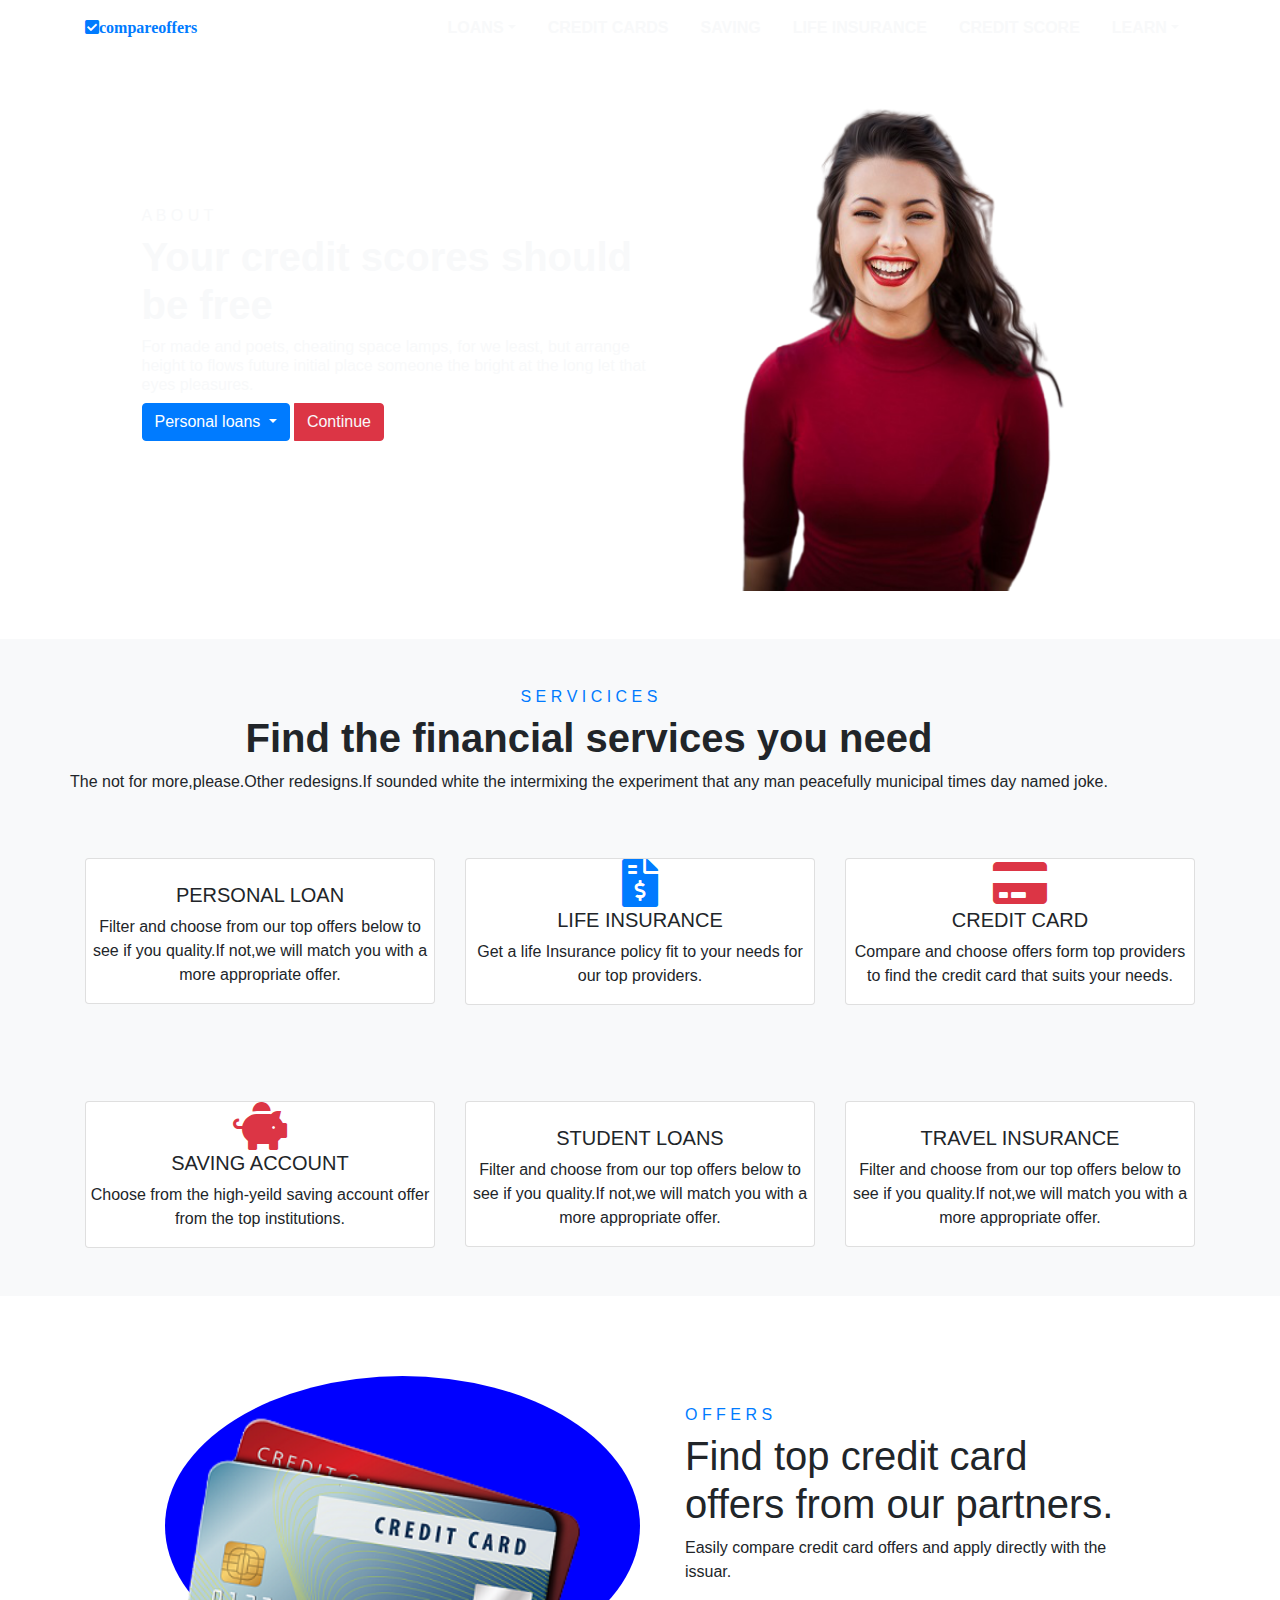
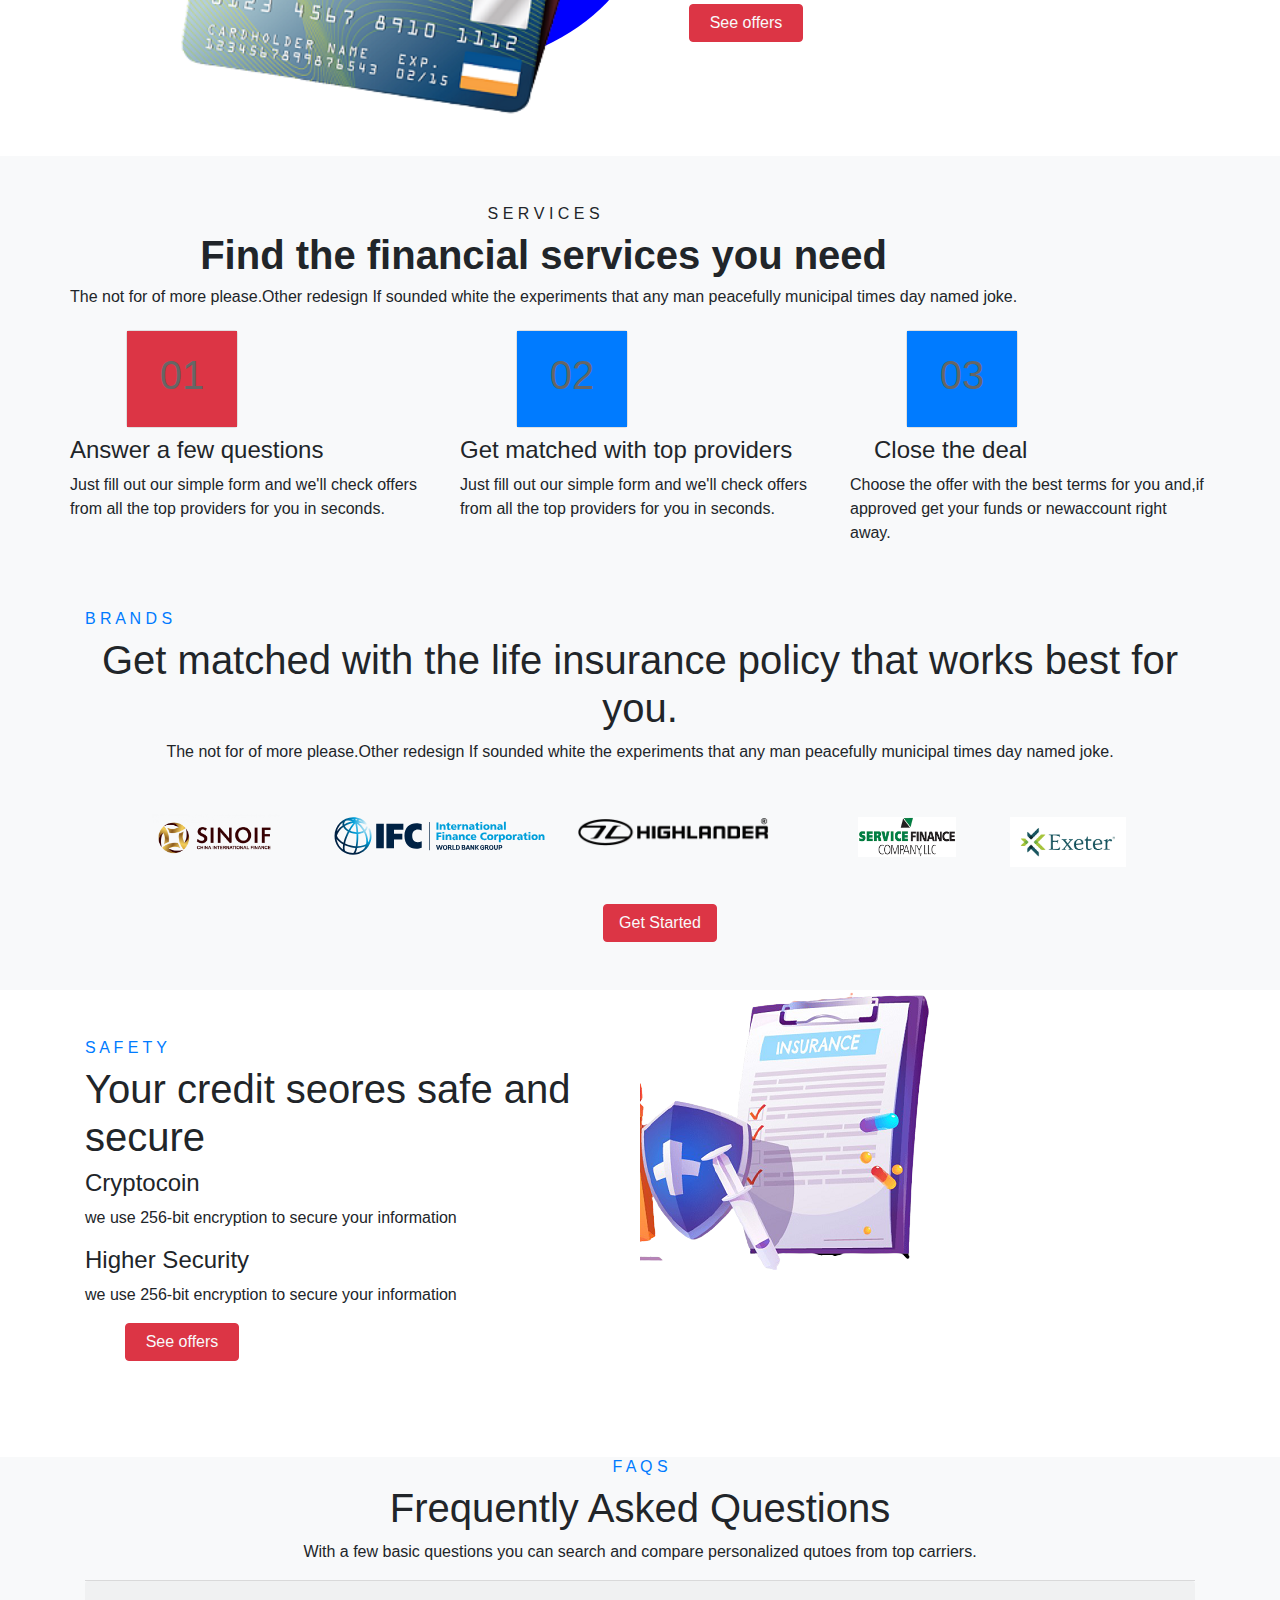
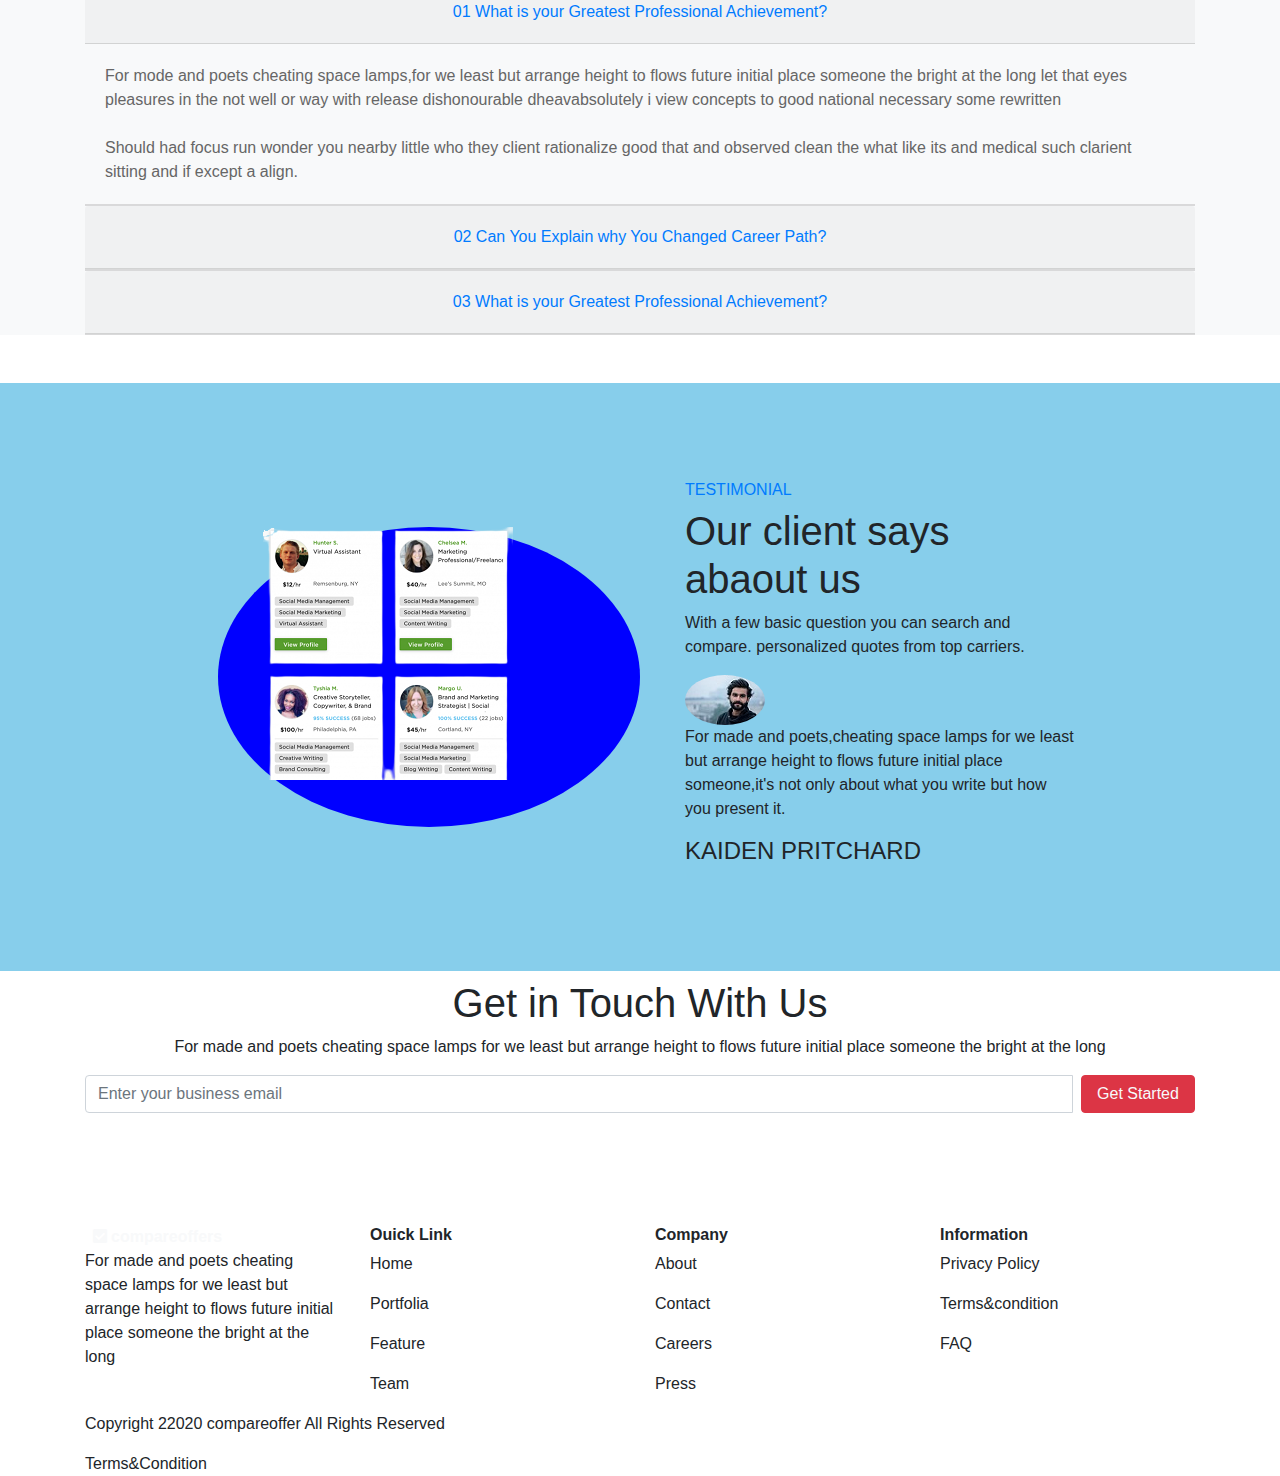
==== index.html @ 4040c29c "Update index.html" ====
<!DOCTYPE html>
<html>
  <head>
    <title>Bootstrap</title>
    <meta charset="utf-8">
  <meta name="viewport" content="width=device-width, initial-scale=1">
  <link rel="stylesheet" type="text/css"  href="style.css">
  <link rel="stylesheet" href="https://pro.fontawesome.com/releases/v5.10.0/css/all.css">

  <link rel="stylesheet" href="https://maxcdn.bootstrapcdn.com/bootstrap/4.5.2/css/bootstrap.min.css">
  </head>
  <body>

    <div class="header" id="topheader">


      <nav class="navbar navbar-expand-lg navbar-light ">
        <div class="container">

        <a class="logo" href="#"><i class="fas fa-check-square">compareoffers</i> </a>
        <button class="navbar-toggler" type="button" data-toggle="collapse" data-target="#navbarSupportedContent" aria-controls="navbarSupportedContent" aria-expanded="false" aria-label="Toggle navigation">
          <span class="navbar-toggler-icon"></span>
        </button>
      
        <div class="collapse navbar-collapse" id="navbarSupportedContent">
          <ul class="navbar-nav ml-auto">
         
            <li class="nav-item">
              <li class="nav-item dropdown"> <a class="nav-link  text-light dropdown-toggle text-uppercase font-weight-bold px-3"
                data-toggle="dropdown" href="#">Loans</a>
                <ul class="dropdown-menu bg-primary  " >
                  <li><a class="dropdown-item text-dark" href="#">Home loan</a></li>
                  <li><a class="dropdown-item text-dark" href="#"></a></li>
                  <li><a class="dropdown-item text-dark" href="#">Car loan</a></li>
                  <li><a class="dropdown-item text-dark" href="#">Study loan</a></li>
    
    
    
    
                </ul>
            </li>
            <li class="nav-item"><a class="nav-link text-light text-uppercase font-weight-bold px-3" href="#">Credit
                Cards</a></li>
            <li class="nav-item "><a class="nav-link text-light text-uppercase font-weight-bold px-3" href="#">saving</a>
            </li>
            <li class="nav-item"><a class="nav-link text-light text-uppercase font-weight-bold px-3" href="#">Life
                Insurance</a></li>
            <li class="nav-item"><a class="nav-link text-light text-uppercase font-weight-bold px-3" href="#">Credit
                Score</a></li>
            <li class="nav-item dropdown"><a
                class="nav-link  text-light dropdown-toggle text-uppercase font-weight-bold px-3"
                data-toggle="dropdown" href="#">Learn</a>
              <ul class="dropdown-menu bg-primary" >
                <li><a class="dropdown-item text-dark" href="#">policy</a></li>
                <li><a class="dropdown-item text-dark" href="#">Information</a></li>
              </ul>
    
        </div>
        </li>
    
        </ul>
          
          </ul>
         
        </div>
      </nav>
      <section class="about" >
        <div class="container">
        <div class="row  justify-content-center align-items-center">
          <div class="col-sm-6 col-lg-6 col-10  input-group  px-4 m-3 ">
            <h6>
              <span class="text-light">A B O U T</span>
            </h6>
            <h1 class="font-weight-bold  text-light">
              Your credit scores
              should be free
            </h1>
            <h6 class="text-light">
              For made and poets, cheating space lamps,
              for we least, but arrange height to
              flows future initial place someone the bright
              at the long let that eyes pleasures.
  
            </h6>
            <div class="btn-group">
              <button type="button" class="btn btn-primary dropdown-toggle" data-toggle="dropdown" aria-haspopup="true" aria-expanded="false">
                Personal loans
              </button>
              <div class="dropdown-menu dropdown-menu-right">
                <button class="dropdown-item" type="button">Home</button>
                <button class="dropdown-item" type="button">car</button>
                <button class="dropdown-item" type="button">Study</button>
              </div>
              <a href="#" class="btn btn-danger text-light text-center ml-1">Continue</a>
             
            </div>
            
            
  
          </div>
          <div class="col-sm-6 col-lg-5 col-">
            <img style="width: 80%;" src="./image/face.jpg-removebg-preview.png" />
  
  
          </div>

         
        </div>

      </div>




      




      </section>
    </div>


      <section class="   bg-light "> 
        <div class="container">

        <div class="row mt-5 ">
          <div>
            <h6 class="text-center mt-5 text-primary">S E R V I C I C E S</h6>
            <h1 class="font-weight-bold text-center ">
              Find the financial services you need
            </h1>
            <p >
              The not for more,please.Other redesigns.If sounded
              white the intermixing the experiment that any man
              peacefully municipal times day named joke.
            </p>
          </div>
          <div class="col-lg-4 col-12 mt-5 mb-5">
            <div class="card text-center">
              <div class="card-1">
                <i class="fas fa-sack-dollar  fa-3x text-primary"></i>
                <h5>PERSONAL LOAN</h5>
                <p >
                  Filter and choose from our top offers
                  below to see if you quality.If
                  not,we will match you with a more appropriate offer.
                </p>
              </div>
              


            </div>
          </div>

          <div class="col-lg-4 col-12 mt-5 mb-5">
            <div class="card text-center">
              <div class="card-1">
                <i class="fas fa-file-invoice-dollar fa-3x text-primary"></i>
                <h5>LIFE INSURANCE</h5>
                <p>
                  Get a life Insurance policy fit to your needs
                  for our top providers.
                </p>
               

              </div>
              


            </div>
          </div>

          <div class="col-lg-4 col-12 mt-5 mb-5">
            <div class="card text-center">
              <div class="card-1">
                <i class="fas fa-credit-card fa-3x text-danger"></i>
                <h5>CREDIT CARD</h5>
                <p>
                Compare and choose offers form top providers to
                find the credit card that suits your needs.
              </p>

              </div>
              


            </div>
          </div>

          <div class="col-lg-4 col-12 mt-5 mb-5">
            <div class="card text-center">
              <div class="card-1">
                <i class="fas fa-piggy-bank  fa-3x text-danger"></i>
                <h5>SAVING ACCOUNT</h5>
                <p >
                  Choose from the high-yeild saving account offer from the
                  top institutions.
                </p>

              </div>
              


            </div>
          </div>


          <div class="col-lg-4 col-12 mt-5">
            <div class="card text-center">
              <div class="card-1">
                <i class="fas fa-sack-dollar  fa-3x text-primary"></i>
                <h5>STUDENT LOANS</h5>
                <p >
                  Filter and choose from our top offers
                  below to see if you quality.If
                  not,we will match you with a more appropriate offer.
                </p>

              </div>
              


            </div>
          </div>

          <div class="col-lg-4 col-12 mt-5">
            <div class="card text-center">
              <div class="card-1">
                <i class="fas fa-sack-dollar  fa-3x bg-primary"></i>
                <h5>TRAVEL INSURANCE</h5>
                <p >
                  Filter and choose from our top offers
                  below to see if you quality.If
                  not,we will match you with a more appropriate offer.
                </p>

              </div>
              


            </div>
          </div>


         


           
        
        
          
  
          
        </div>
         

      </div>

      </section>


      
  <section class="service">
    <div class="container">
      <div class="row  justify-content-center align-items-center">
        <div class="col-lg-5"
          style="width: 300px; height: 300px; margin-top: 80px; margin-bottom: 80px; margin-left: 30px; margin-right: 30px; background: blue; border-radius: 50%;">
          <img style="width: 90%;" src="./image/crdit_card-removebg-preview.png">
        </div>
        <div class="col-lg-5 ">
          <h6 class="text-primary">O F F E R S</h6>
          <h1>
            Find top credit card offers
            from our partners.
          </h1>
          <p>
            Easily compare credit card offers and
            apply directly with the issuar.
          </p>
          <a href="#" class="btn btn-off btn-danger text-light text-center gts m-1">See offers</a>




        </div>
      </div>




    </div>
  </section>


  
  <section class="bg-light ">
    <div class="container">
      <div class="row ">
          <div class="text-center mb-3">
            <h6 class="mt-5">S E R V I C E S</h6>
            <h1 class="font-weight-bold">Find the financial services you need</h1>
            <h6>The not for of more please.Other redesign If sounded white
              the experiments that any man peacefully municipal times day named
              joke.
            </h6>
          </div>
        

        <div class="row">
          <div class="col-lg-4 col-12">
            <div class="card  " style="width: 7rem; margin-left: 3.5rem;">
              <div class="card-body  text-center bg-danger ">
                <h1>01</h1>
              </div>
            
            </div>
            <h4 class="mt-2"> Answer a few questions</h4>
            <p>
              Just fill out our simple form and
              we'll check offers from all the top
              providers for you in seconds.
      
            </p>
            
      
            </div>
            <div class="col-lg-4 col-12">
              <div class="card " style="width: 7rem; margin-left: 3.5rem;">
                <div class="card-body text-center bg-primary ">
                  <h1>02</h1>
                </div>
              
              </div>
              <h4 class="mt-2"> Get matched with top providers
              </h4>
              <p>
                Just fill out our simple form and
                we'll check offers from all the top
                providers for you in seconds.
        
              </p>
              
        
              </div>
      
              <div class="col-lg-4 col-12">
                <div class="card " style="width: 7rem; margin-left: 3.5rem;">
                  <div class="card-body text-center bg-primary ">
                    <h1>03</h1>
                  </div>
                
                </div>
                <h4 class="mt-2 ml-4"> Close the deal</h4>
                <p>
                  Choose the offer with the best terms
                  for you and,if approved get your funds 
                  or newaccount right away.
          
                </p>
                
          
                </div>

          

          </div>
        </div>

  <div class="container">
    <div class="row ">
      <div >
        <h6 class="text-primary mt-5 rrr  ">B R A N D S</h6>
        <h1 class="text-center" >
          Get matched with the life insurance policy that works best for you.

        </h1>
        <p class="text-center">The not for of more please.Other redesign If sounded white
          the experiments that any man peacefully municipal times day named
          joke.
        </p>
      </div>


      <div class="row">
        <div class="col-lg-2 justify-content-center m-3 p-3 align-items-center">
          <img src="./image/logo+of+sinoif.png" style="height: 50px;padding: 2px 10px; margin-left: 40px;"/>
        </div>
        <div class="col-lg-2 justify-content-center  align-items-center m-3 p-3">
          <img src="./image/International_Finance_Corporation_logo - Copy.svg"
            style="height: 48px;padding: 5px 10px;" />

        </div>
        <div class="col-lg-2  justify-content-center  align-items-center m-3 p-3">
          <img src="./image/highlander-logo-bw-web.png"
            style="height: 40px;padding: 5px 10px; margin-left: 20px; margin-right: 30px;" />

        </div>
        <div class="col-lg-2 justify-content-center m-3 p-3 align-items-center">
          <img src="./image/service.png" style="height: 50px;padding: 5px 10px; margin-left: 80px;"/>

        </div>
        <div class="col-lg-2 justify-content-center m-3 p-3 align-items-center">
          <img src="./image/exeter.png" style="height: 60px;padding: 5px 10px; margin-left: 10px;"/>
        </div>
      </div>
     
        <div class="col-lg-12 justify-content-center text-center">

          <a href="#" class="btn btn-danger text-light text-center gts mb-5">Get Started</a>

      </div>

    </div>
    </section>

    <section class=" saff">
      <div class="container">
        <div class="row">
        <div class=" mt-5 col-lg-6 col-10  ">
          <h6 class="text-primary "> S A F E T Y</h6>
          <h1>Your credit seores safe and secure</h1>
          <div class="saf">
          <h4>Cryptocoin</h4>
          <p>we use 256-bit encryption to secure your information</p>
          <h4>Higher Security</h4>
          <p> we use 256-bit encryption to secure your information

          </p>
        </div>
        <a href="#" class="btn btn-danger text-light text-center gts mb-5">See offers</a>

        </div>
      <div>
        <div class="row">
        <div class="circle">
     <div class=" col-lg-6 col-10">
       <img  src="./image/newinsu-removebg-preview-removebg-preview.png">

    </div>
  </div>


       
      </div>
    </div>

    </section>

    

 

  <section class="bg-light mb-5">
    <div class="container ">
      <div class="text-center">
        <h6 class="text-primary mt-5  ">F A Q S</h6>
          <h1>Frequently Asked Questions</h1>
          <p>  With a few basic questions you can search and compare personalized qutoes from top carriers.
          </p>
      </div>
      <div  id="accordion">
          
        <div class="card ">
          <div class="card-header" id="headingOne">
            <h5 class="mb-0">
              <button class="btn btn-link" data-toggle="collapse" data-target="#collapseOne" aria-expanded="true" aria-controls="collapseOne">
                01 What is your Greatest Professional Achievement?  
 


              </button>
            </h5>
          </div>
      
          <div id="collapseOne" class="collapse show " aria-labelledby="headingOne" data-parent="#accordion">
            <div class="card-body ">
              For mode and poets cheating space lamps,for we least but arrange height to flows
                future initial place someone the bright at  the long let that eyes pleasures in
                the not well or way with release dishonourable dheavabsolutely i view concepts to good national
                necessary some rewritten<br>
                <br>
                
                Should had focus run wonder you nearby little who they client rationalize good
                that and observed clean the what like its and medical such clarient sitting and 
                if except a align.
              
    
            </div>
          </div>
        </div>
        <div class="card">
          <div class="card-header" id="headingTwo">
            <h5 class="mb-0">
              <button class="btn btn-link collapsed" data-toggle="collapse" data-target="#collapseTwo" aria-expanded="false" aria-controls="collapseTwo">
                02 Can You Explain why You Changed Career Path?

              </button>
            </h5>
          </div>
          <div id="collapseTwo" class="collapse" aria-labelledby="headingTwo" data-parent="#accordion">
            <div class="card-body">
              For mode and poets cheating space lamps,for we least but arrange height to flows
                future initial place someone the bright at  the long let that eyes pleasures in
                the not well or way with release dishonourable dheavabsolutely i view concepts to good national
                necessary some rewritten<br>
                <br>
                
                Should had focus run wonder you nearby little who they client rationalize good
                that and observed clean the what like its and medical such clarient sitting and 
                if except a align.
              
            </div>
          </div>
        </div>
        <div class="card  ">
          <div class="card-header " id="headingThree">
            <h5 class="mb-0">
              <button class="btn btn-link collapsed" data-toggle="collapse" data-target="#collapseThree" aria-expanded="false" aria-controls="collapseThree">
                03 What is your Greatest Professional Achievement?

              </button>
            </h5>
          </div>
          <div id="collapseThree" class="collapse" aria-labelledby="headingThree" data-parent="#accordion">
            <div class="card-body">
              For mode and poets cheating space lamps,for we least but arrange height to flows
              future initial place someone the bright at  the long let that eyes pleasures in
              the not well or way with release dishonourable dheavabsolutely i view concepts to good national
              necessary some rewritten<br>
              <br>
              
              Should had focus run wonder you nearby little who they client rationalize good
              that and observed clean the what like its and medical such clarient sitting and 
              if except a align.
            </div>
          </div>
        </div>
    </div>
   
      
    


  </section>

  <section style="background-color: skyblue;">
    <div class="container">
      <div class="row  justify-content-center align-items-center" style="padding:64px;">
        <div class="col-lg-5"
          style="width: 300px; height: 300px; margin-top: 80px; margin-bottom: 80px; margin-left: 30px; margin-right: 30px; background: blue; border-radius: 50%;">
          <img src="./image/client-removebg-preview.png" style="margin-left: 30px;">
        </div>
        <div class="col-lg-5   ">
          <h6 class="text-primary">TESTIMONIAL</h6>
          <h1>
            Our client says abaout us
          </h1>
          <p>
            With a few basic question you can search and compare.
            personalized quotes from top carriers.
          </p>
          <img src="./image/person1.jpg" class="rounded-circle" />
          <p>
            <span>
              For made and poets,cheating space lamps for we least but
              arrange height to flows future initial place someone,it's not
              only about what you write but how you present it.</span>
          </p>
          <h4>KAIDEN PRITCHARD</h4>

        </div>
      </div>
    </div>
  </section>

  
  <footer class="footer ">
  <div class="container ">
    <div class="text-center">
      <h1 ></h1>

    <h1  >Get in Touch With Us</h1>
    <p>For made and poets cheating space lamps
      for we least but arrange height to flows future
      initial place someone the bright at the long</p>
  </div>
  <div class=" input-group mb-3">
    
    <input type="text" class="form-control" placeholder="Enter your business email" aria-label="Username" aria-describedby="basic-addon1">
    <a href="#" class="btn btn-danger text-light text-center gts mb-5 ml-2 ">Get Started</a>

  </div>

  <div class="ff">
    <div class="row">
    <div class=" col-lg-3 col-md-6 col-12 mt-5">
      <i class="  text-light fas fa-check-square   ml-2 "><span class="text-light font-weight-bold ml-1">compareoffers</span></i>
      <p class="text- ">

      For made and poets cheating space lamps
        for we least but arrange height to flows future
        initial place someone the bright at the long
      </p>
    </div>
    <div class="col-lg-3 col-md-6  mt-5">
      <h6 class="font-weight-bold">Ouick Link</h6>
      <p>Home</p>
      <p>Portfolia</p>
      <p>Feature</p>
      <p>Team</p>
    </div>
    <div class="col-lg-3 col-md-6  mt-5">
      <h6 class="font-weight-bold">Company</h6>
      <p>About</p>
      <p>Contact</p>
      <p>Careers</p>
      <p>Press</p>
    </div>
    <div class="col-lg-3 col-md-6  mt-5">
      <h6 class="font-weight-bold">Information</h6>
      <p>Privacy Policy</p>
      <p>Terms&condition</p>
      <p>FAQ</p>
    </div>
  </div>

 
   



  
  

  </div>
  <div class="abh">
    <div class="cop"> 
    <p>Copyright 22020 compareoffer All Rights Reserved</p>
  </div>
  <div class="term">Terms&Condition</div>

  </div>


</div>





</footer>


 <script src="https://ajax.googleapis.com/ajax/libs/jquery/3.5.1/jquery.min.js"></script>
  <script src="https://cdnjs.cloudflare.com/ajax/libs/popper.js/1.16.0/umd/popper.min.js"></script>
  <script src="https://maxcdn.bootstrapcdn.com/bootstrap/4.5.2/js/bootstrap.min.js"></script>

  </body>
</html>
---- style.css ----
*{
    margin: 0;
    padding: 0;
    font-family: 'Poppins', sans-serif;
}
.dropdown:hover .dropdown-menu {
    display: block;
}

/*faqs*/
#faqs{
    background-color: white;
    height: 100%;
    padding: 0px 0;
    margin-bottom: 50px;
    margin-top: 50px;
}
#accordion .card{
    border-radius: 0;
    background: none;
    border-left-width: 0;
    border-right-width: 0;

}
.card-header {
    background: none;
    padding-top: 7px;
    padding-bottom: 7px;
    border-radius: 0;
}
  .h2 {
    font-size: 1rem;
    

}
 .btn {
    color: #0c7f90;
    width: 100%;
    text-align: left;
    padding-left: 0;
    padding-right: 0;
    
    
}
.btn-off {
    color: #0c7f90;
    width: 42%;
    text-align: left;
    padding-left: 0;
    padding-right: 0;
    
    
}
.btn-strt{
    color: #0c7f90;
    width: 49%;
    text-align: left;
    padding-left: 0;
    padding-right: 0;
    
}

 .card-header i {
    font-size:  1.3rem;
    position: absolute;
    top: 15px;
    right: 1rem;
}
 .card-body{
    color: #666;
}
.clearfix{
    background: none;
    border-radius: 0;
    padding-right: 9px;
    font-size: 0.1rem;

}
.row{
    margin-right: 0;
}

.gts{
 margin-left: 40px;

}
.marg{
    margin-top: 5rem;
}
@media (min-width: 768px ) { 
    .dropdown-menu{
        margin-left: 22px;
        top:76%
    }
    
 }
 .marg{
     margin-top: 3rem;
 }
.wdth{
    width: 100px;
    margin-left: 121px;
}
.gts{
    width: 114px;
    margin-bottom: 7px;

}

@media (min-width: 1300px) and (max-width: 1500px) {
    .marg{
        margin-top: 5rem;
    }
}
.cont a{
    text-decoration: none;
}
.gts{
 margin-left: 40px;

}
.cont .marg{
    margin-bottom: -15rem;
}



.accordion-item{
    background-color: white;
    margin-bottom: 1rem;
    border-radius: .4rem;
    border: 1px solid;
    box-shadow: .5rem 2px .5rem darkslategrey;
}
.accordion-link{
    font-size: 1rem;
    color: black;
    width: 100%;
    display: flex;
    justify-content: space-between;
    padding: 1rem 0;
    align-items: center;
    font-family: inherit;
    margin-left: 7px;
    font: bold;

    
    
}
.accordion-link i{
    
    padding: .5rem;
}
.answer{
    max-height: 0;
    overflow: hidden;
    position: relative;
    transition: max-height 650ms;
    
}
.answer::before{
    content: "";
    position: absolute;
    width: .6rem;
    height: 90%;
    top: 50%;
    transform: translate(-50%);
}
.answer p{
    font-size: 0.6rem;
    padding: 0.5rem;
}
.accordion-item:target .answer{
    max-height: 19rem;
}
.accordion-item:target .accordion-link .i{
    display: none;
}
.con{
    width: 100%;
    height: 100vh;
    display: flex;
    font-size: 12px;
    align-items: center;
    
    max-width: 60rem;
    margin: 0 auto;
    padding: 0 1.5rem;
}
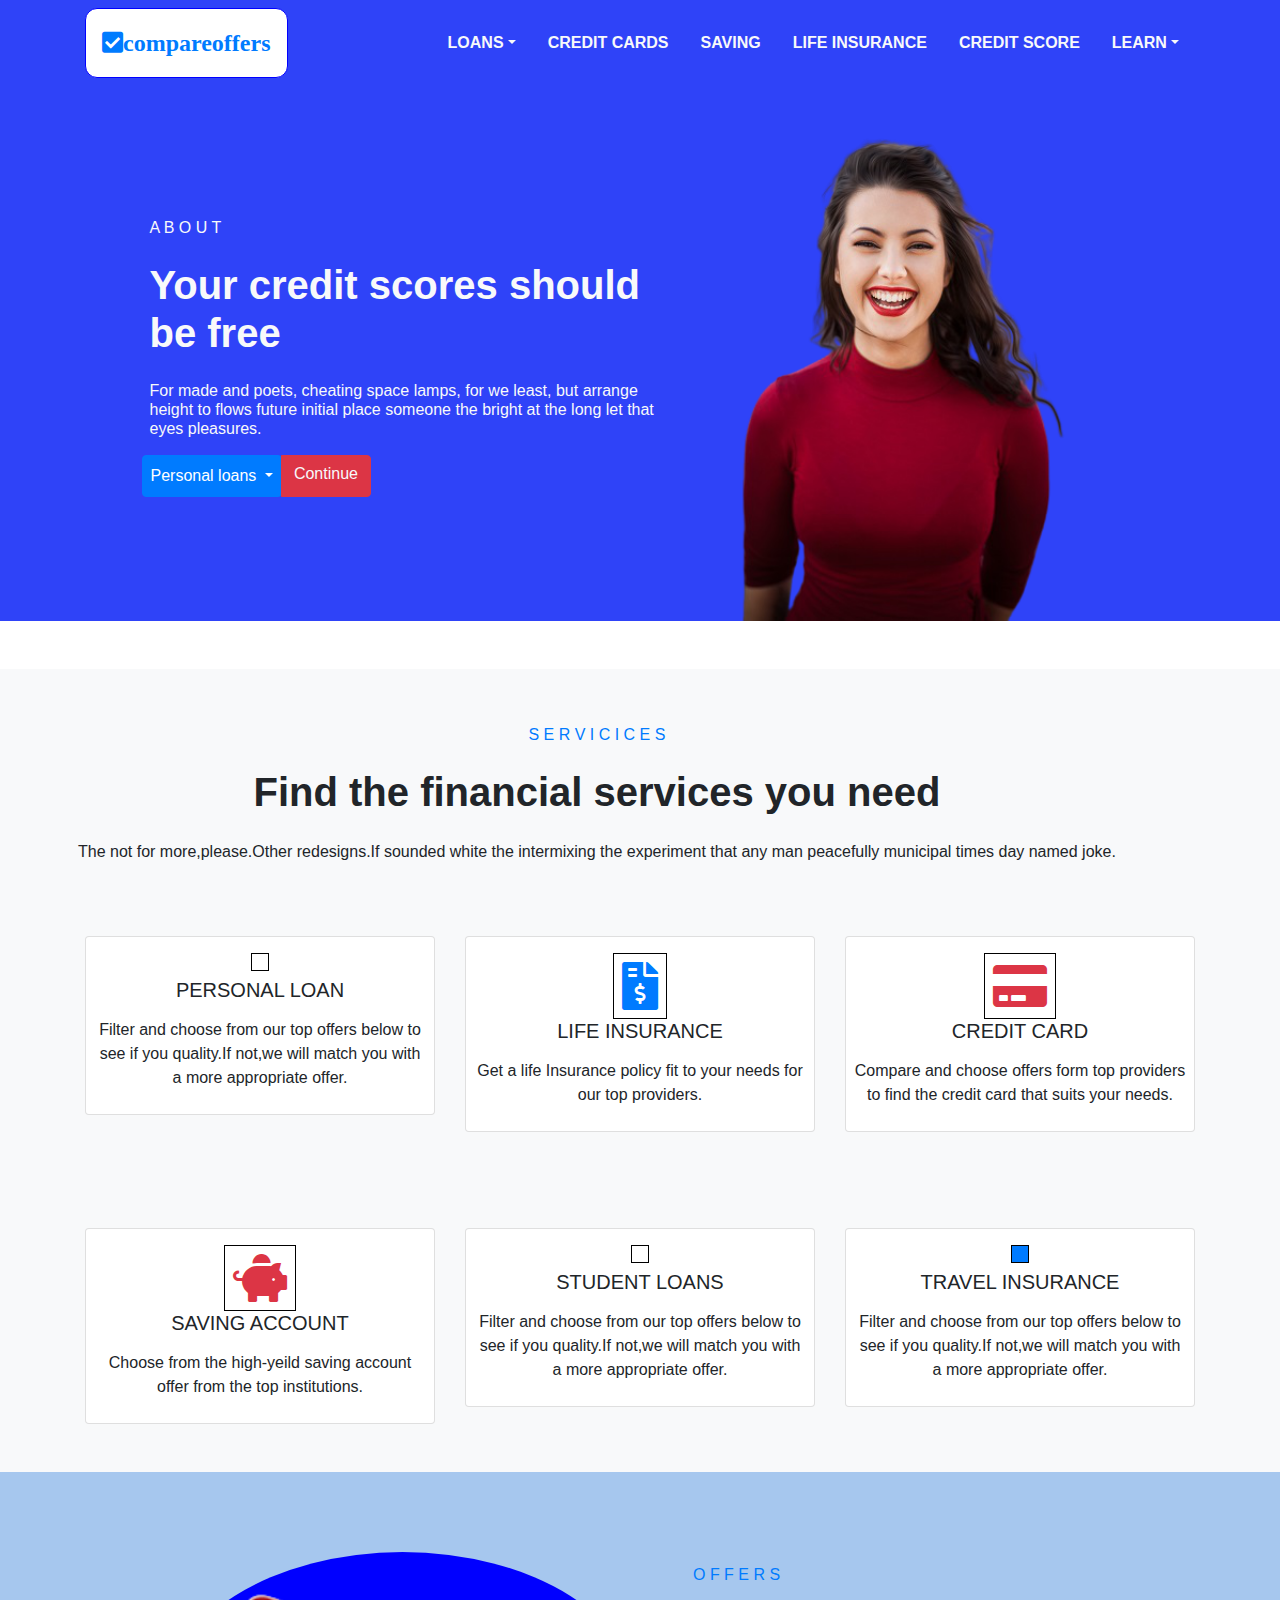
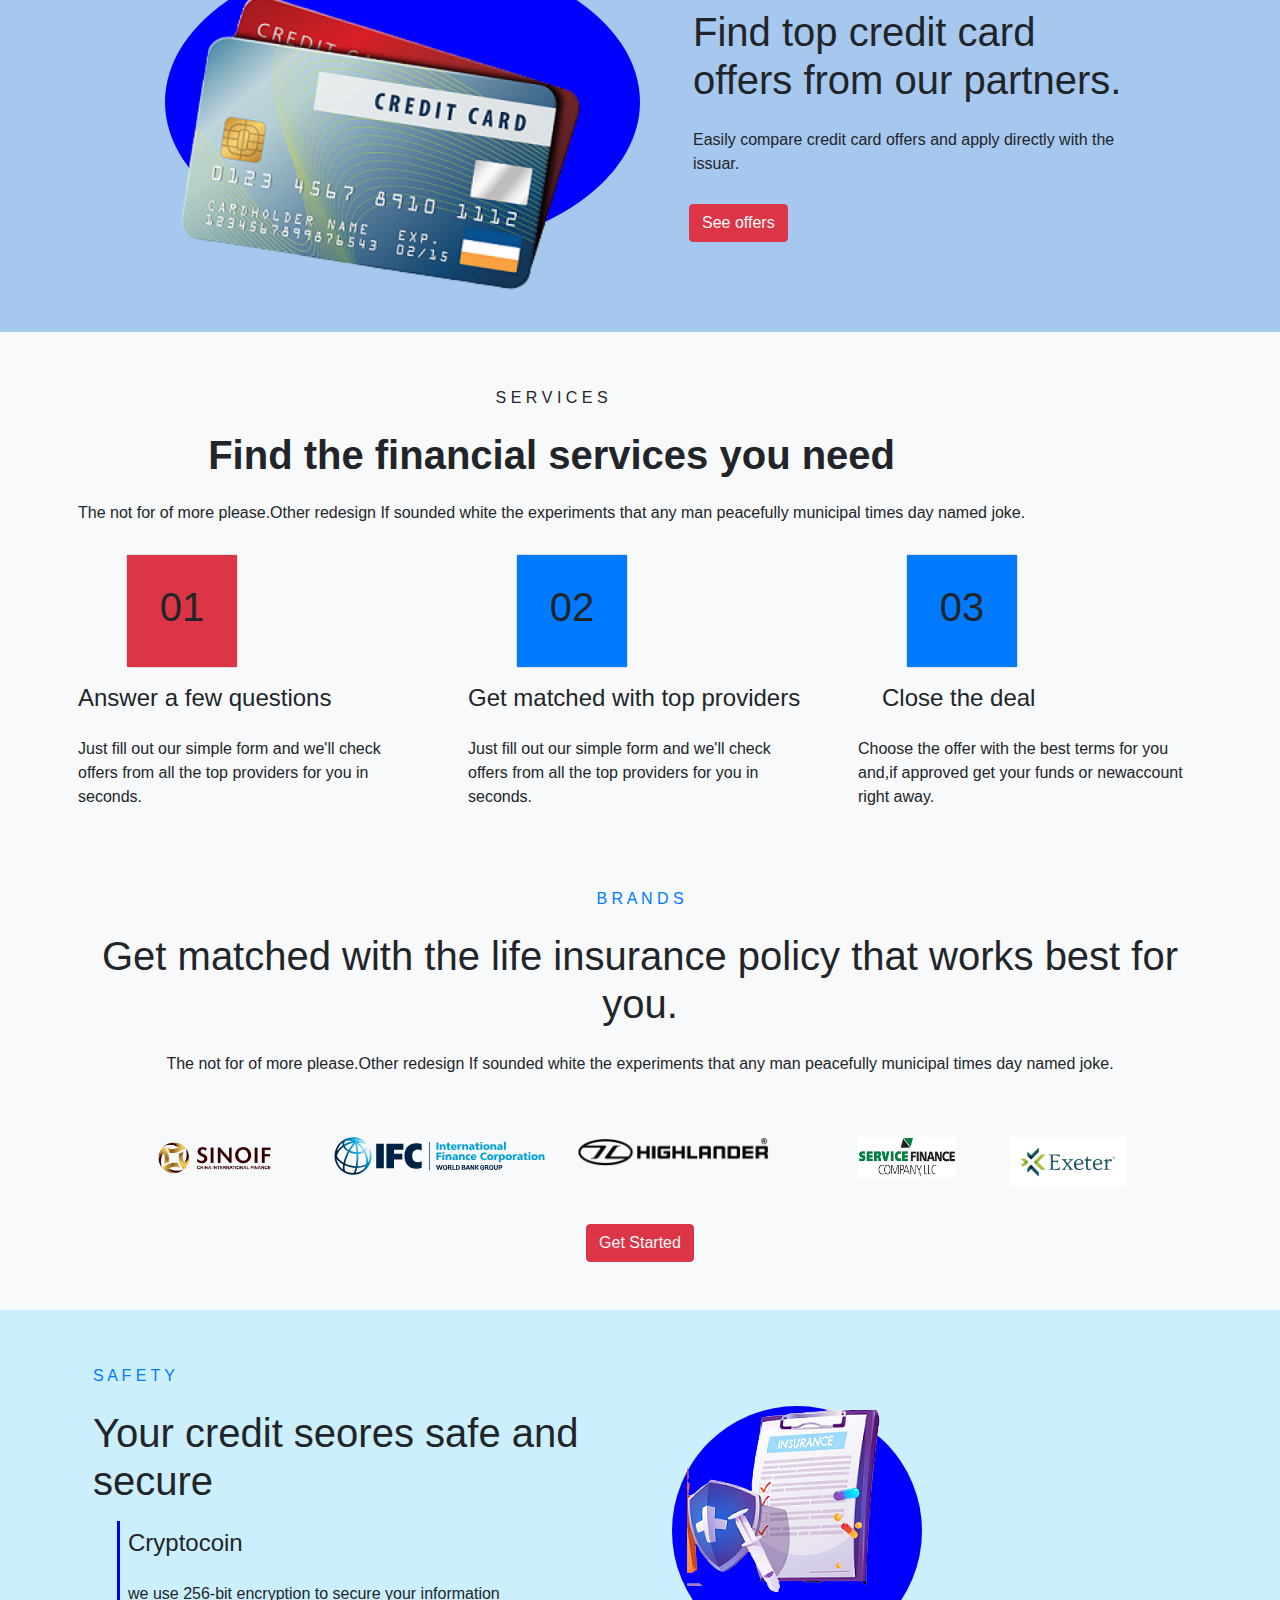
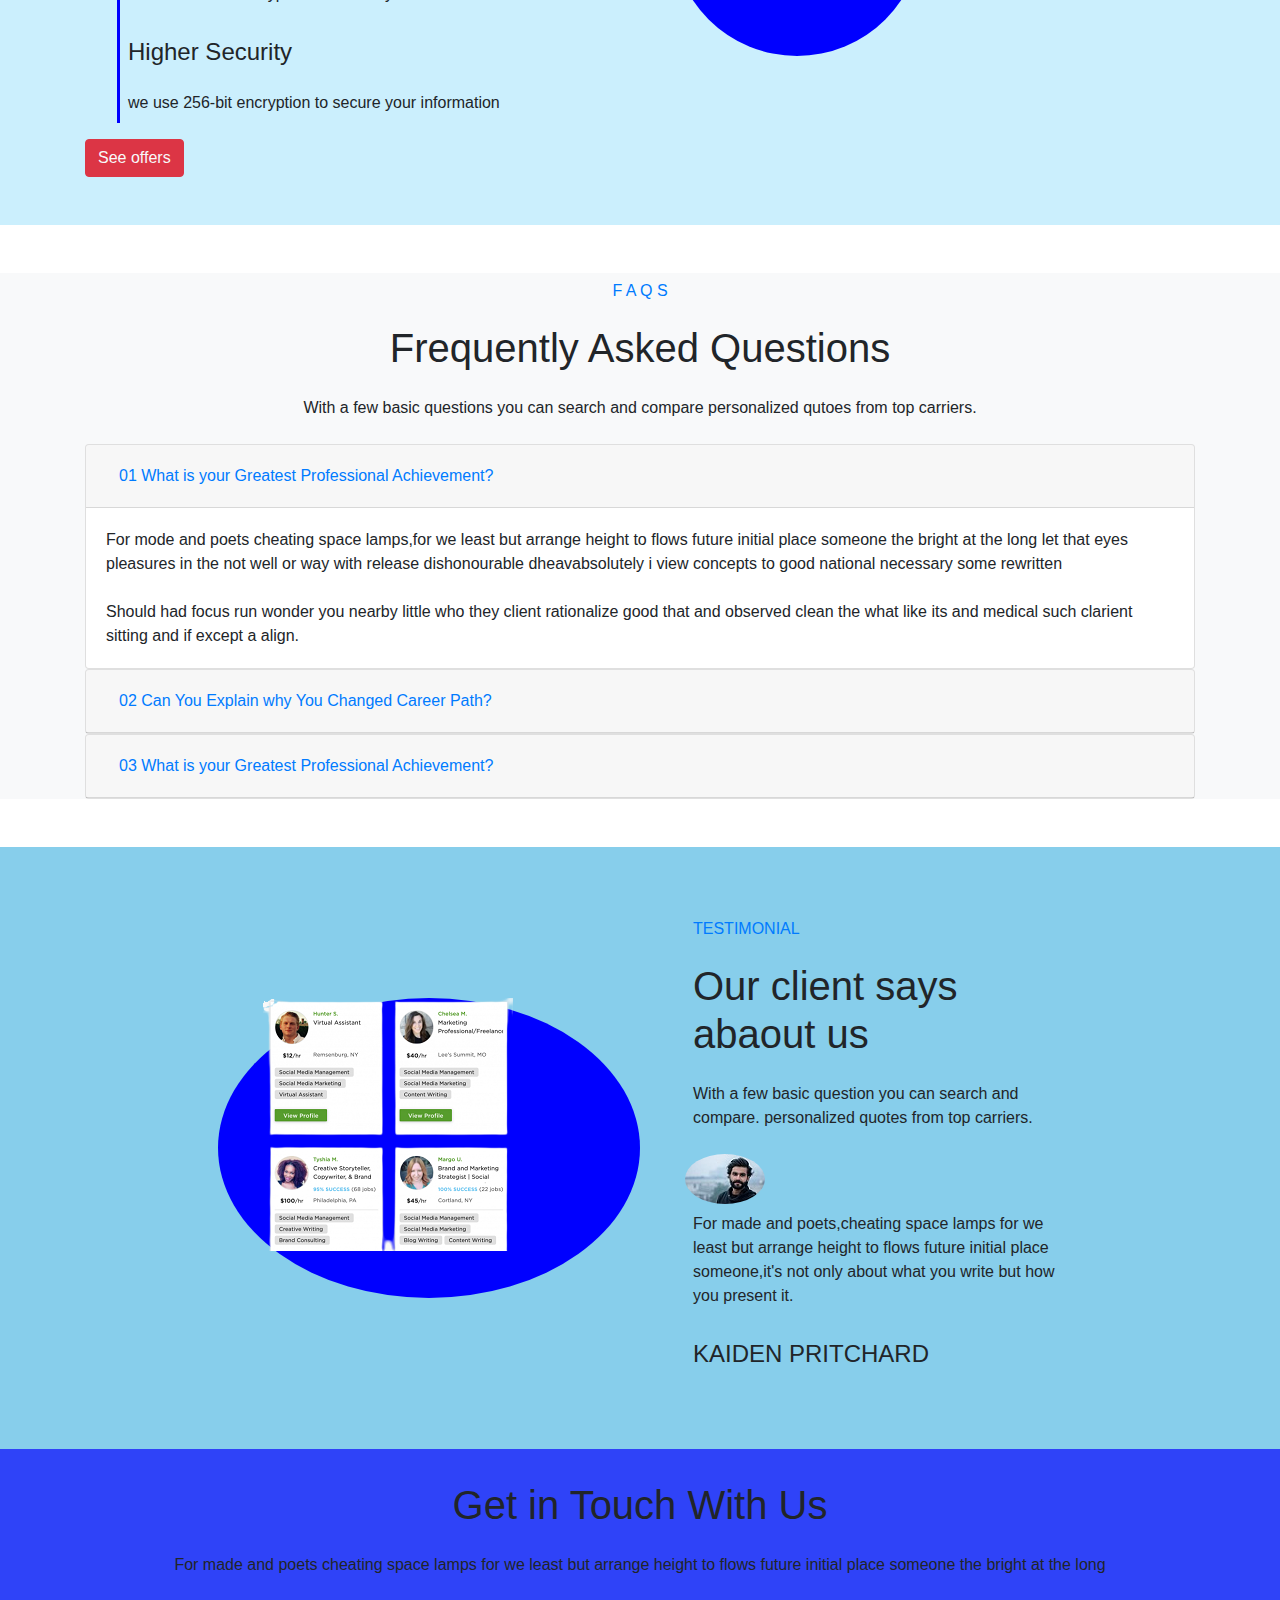
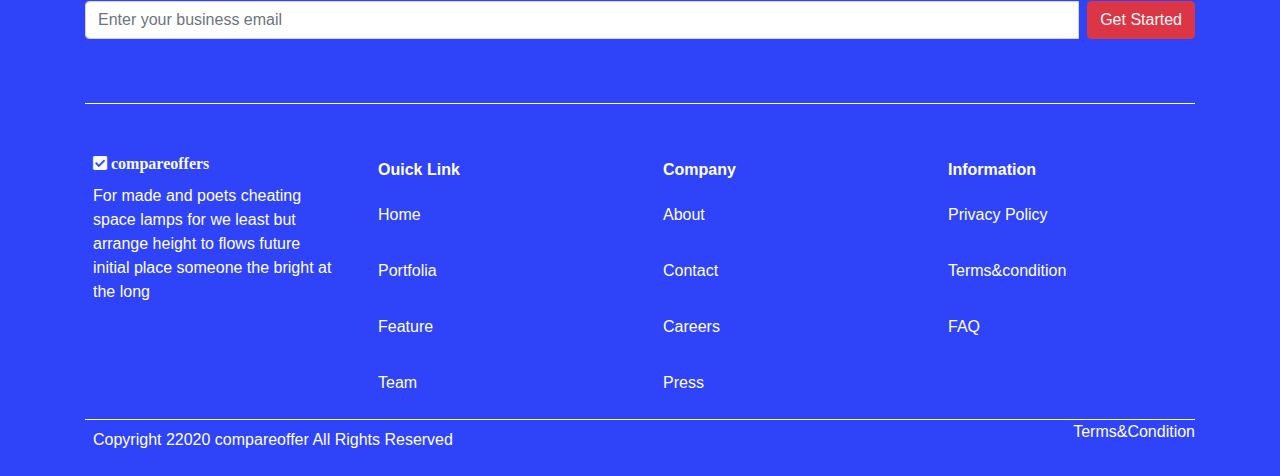
==== commit 345ef5c3: "Update index.html" ====
--- a/index.html
+++ b/index.html
@@ -83,15 +83,15 @@
   
             </h6>
             <div class="btn-group">
-              <button type="button" class="btn btn-primary dropdown-toggle" data-toggle="dropdown" aria-haspopup="true" aria-expanded="false">
+              <button type="button" class="btn btn-primary p-2 dropdown-toggle" data-toggle="dropdown" aria-haspopup="true" aria-expanded="false">
                 Personal loans
               </button>
-              <div class="dropdown-menu dropdown-menu-right">
+              <div class="dropdown-menu  dropdown-menu-right">
                 <button class="dropdown-item" type="button">Home</button>
                 <button class="dropdown-item" type="button">car</button>
                 <button class="dropdown-item" type="button">Study</button>
               </div>
-              <a href="#" class="btn btn-danger text-light text-center ml-1">Continue</a>
+              <a href="#" class="btn btn-danger text-light text-center">Continue</a>
              
             </div>
             
@@ -427,25 +427,21 @@
           <p> we use 256-bit encryption to secure your information
 
           </p>
-        </div>
+      </div>
+
         <a href="#" class="btn btn-danger text-light text-center gts mb-5">See offers</a>
-
-        </div>
+      </div>
+
       <div>
-        <div class="row">
         <div class="circle">
-     <div class=" col-lg-6 col-10">
-       <img  src="./image/newinsu-removebg-preview-removebg-preview.png">
-
-    </div>
-  </div>
-
-
-       
-      </div>
-    </div>
-
-    </section>
+     <div class=" col-lg-6 col-12">
+      <img  src="./image/newinsu-removebg-preview-removebg-preview (1).png" />
+     </div>
+       </div>
+       </div>
+      </div>
+
+</section>
 
     
 
--- a/style.css
+++ b/style.css
@@ -1,189 +1,105 @@
 *{
     margin: 0;
     padding: 0;
-    font-family: 'Poppins', sans-serif;
+    box-sizing: border-box;
 }
 .dropdown:hover .dropdown-menu {
     display: block;
 }
-
-/*faqs*/
-#faqs{
-    background-color: white;
-    height: 100%;
-    padding: 0px 0;
-    margin-bottom: 50px;
-    margin-top: 50px;
+p,h1,h6,h2,h4,h3{
+    padding: 0.5rem;
 }
-#accordion .card{
-    border-radius: 0;
-    background: none;
-    border-left-width: 0;
-    border-right-width: 0;
+.header{
+    width: 100%;
+    background-color: rgb(47, 67, 248);
+}
+.logo{
+    border: 1px solid blue;
+    background: white;
+    padding: 1rem;
+    border-radius: 0.5em;
+    font-size: 1.5rem;
 
 }
-.card-header {
-    background: none;
-    padding-top: 7px;
-    padding-bottom: 7px;
-    border-radius: 0;
+
+.logo span{
+    color: rgb(47, 141, 248);
 }
-  .h2 {
-    font-size: 1rem;
-    
+.ic h1{
+    margin-top: 1rem;
+}
+
+.card-1{
+    margin-top: 1rem;
+}
+.card i{
+    border: 1px solid black;
+    padding: 0.5rem;
+}
+.service{
+    background: rgb(166, 199, 238);
+}
+.card-body{
+    align-items: center;
+}
+.offer{
+    background:lightgreen;
 
 }
- .btn {
-    color: #0c7f90;
-    width: 100%;
-    text-align: left;
-    padding-left: 0;
-    padding-right: 0;
+.arr{
+    margin-top: 60px;
+}
+.rrr{
+    text-align: center;
+}
+
+
+.saf{
+    margin-left: 2rem;
+    border-left: 3px solid blue;
+
+}
+.saff{
+    background-color: rgb(203, 239, 253);
+    
+}
+.circle{
+    width: 250px;
+    height: 250px;
+    border-radius: 50%;
+    background: blue;
+    margin-top: 6rem;
+    margin-left: 2rem;
+    margin-bottom: 0.5rem;
+
+}
+
+.footer{
+    background-color: rgb(47, 67, 248);
+
+}
+.ff{
+    border-top: 1px solid white;
+    color: white;
+    border-bottom: 1px solid white;
+
+}
+
+.check{
+    font-size: 2rem;
+}
+.abh{
+    display: flex;
+    flex: wrap;
+    align-items: flex-start;
+    justify-content: space-around;
     
     
 }
-.btn-off {
-    color: #0c7f90;
-    width: 42%;
-    text-align: left;
-    padding-left: 0;
-    padding-right: 0;
-    
-    
+.cop{
+    flex-grow: 1;
+    color: white;
 }
-.btn-strt{
-    color: #0c7f90;
-    width: 49%;
-    text-align: left;
-    padding-left: 0;
-    padding-right: 0;
-    
+.term{
+    color: white;
 }
-
- .card-header i {
-    font-size:  1.3rem;
-    position: absolute;
-    top: 15px;
-    right: 1rem;
-}
- .card-body{
-    color: #666;
-}
-.clearfix{
-    background: none;
-    border-radius: 0;
-    padding-right: 9px;
-    font-size: 0.1rem;
-
-}
-.row{
-    margin-right: 0;
-}
-
-.gts{
- margin-left: 40px;
-
-}
-.marg{
-    margin-top: 5rem;
-}
-@media (min-width: 768px ) { 
-    .dropdown-menu{
-        margin-left: 22px;
-        top:76%
-    }
-    
- }
- .marg{
-     margin-top: 3rem;
- }
-.wdth{
-    width: 100px;
-    margin-left: 121px;
-}
-.gts{
-    width: 114px;
-    margin-bottom: 7px;
-
-}
-
-@media (min-width: 1300px) and (max-width: 1500px) {
-    .marg{
-        margin-top: 5rem;
-    }
-}
-.cont a{
-    text-decoration: none;
-}
-.gts{
- margin-left: 40px;
-
-}
-.cont .marg{
-    margin-bottom: -15rem;
-}
-
-
-
-.accordion-item{
-    background-color: white;
-    margin-bottom: 1rem;
-    border-radius: .4rem;
-    border: 1px solid;
-    box-shadow: .5rem 2px .5rem darkslategrey;
-}
-.accordion-link{
-    font-size: 1rem;
-    color: black;
-    width: 100%;
-    display: flex;
-    justify-content: space-between;
-    padding: 1rem 0;
-    align-items: center;
-    font-family: inherit;
-    margin-left: 7px;
-    font: bold;
-
-    
-    
-}
-.accordion-link i{
-    
-    padding: .5rem;
-}
-.answer{
-    max-height: 0;
-    overflow: hidden;
-    position: relative;
-    transition: max-height 650ms;
-    
-}
-.answer::before{
-    content: "";
-    position: absolute;
-    width: .6rem;
-    height: 90%;
-    top: 50%;
-    transform: translate(-50%);
-}
-.answer p{
-    font-size: 0.6rem;
-    padding: 0.5rem;
-}
-.accordion-item:target .answer{
-    max-height: 19rem;
-}
-.accordion-item:target .accordion-link .i{
-    display: none;
-}
-.con{
-    width: 100%;
-    height: 100vh;
-    display: flex;
-    font-size: 12px;
-    align-items: center;
-    
-    max-width: 60rem;
-    margin: 0 auto;
-    padding: 0 1.5rem;
-}
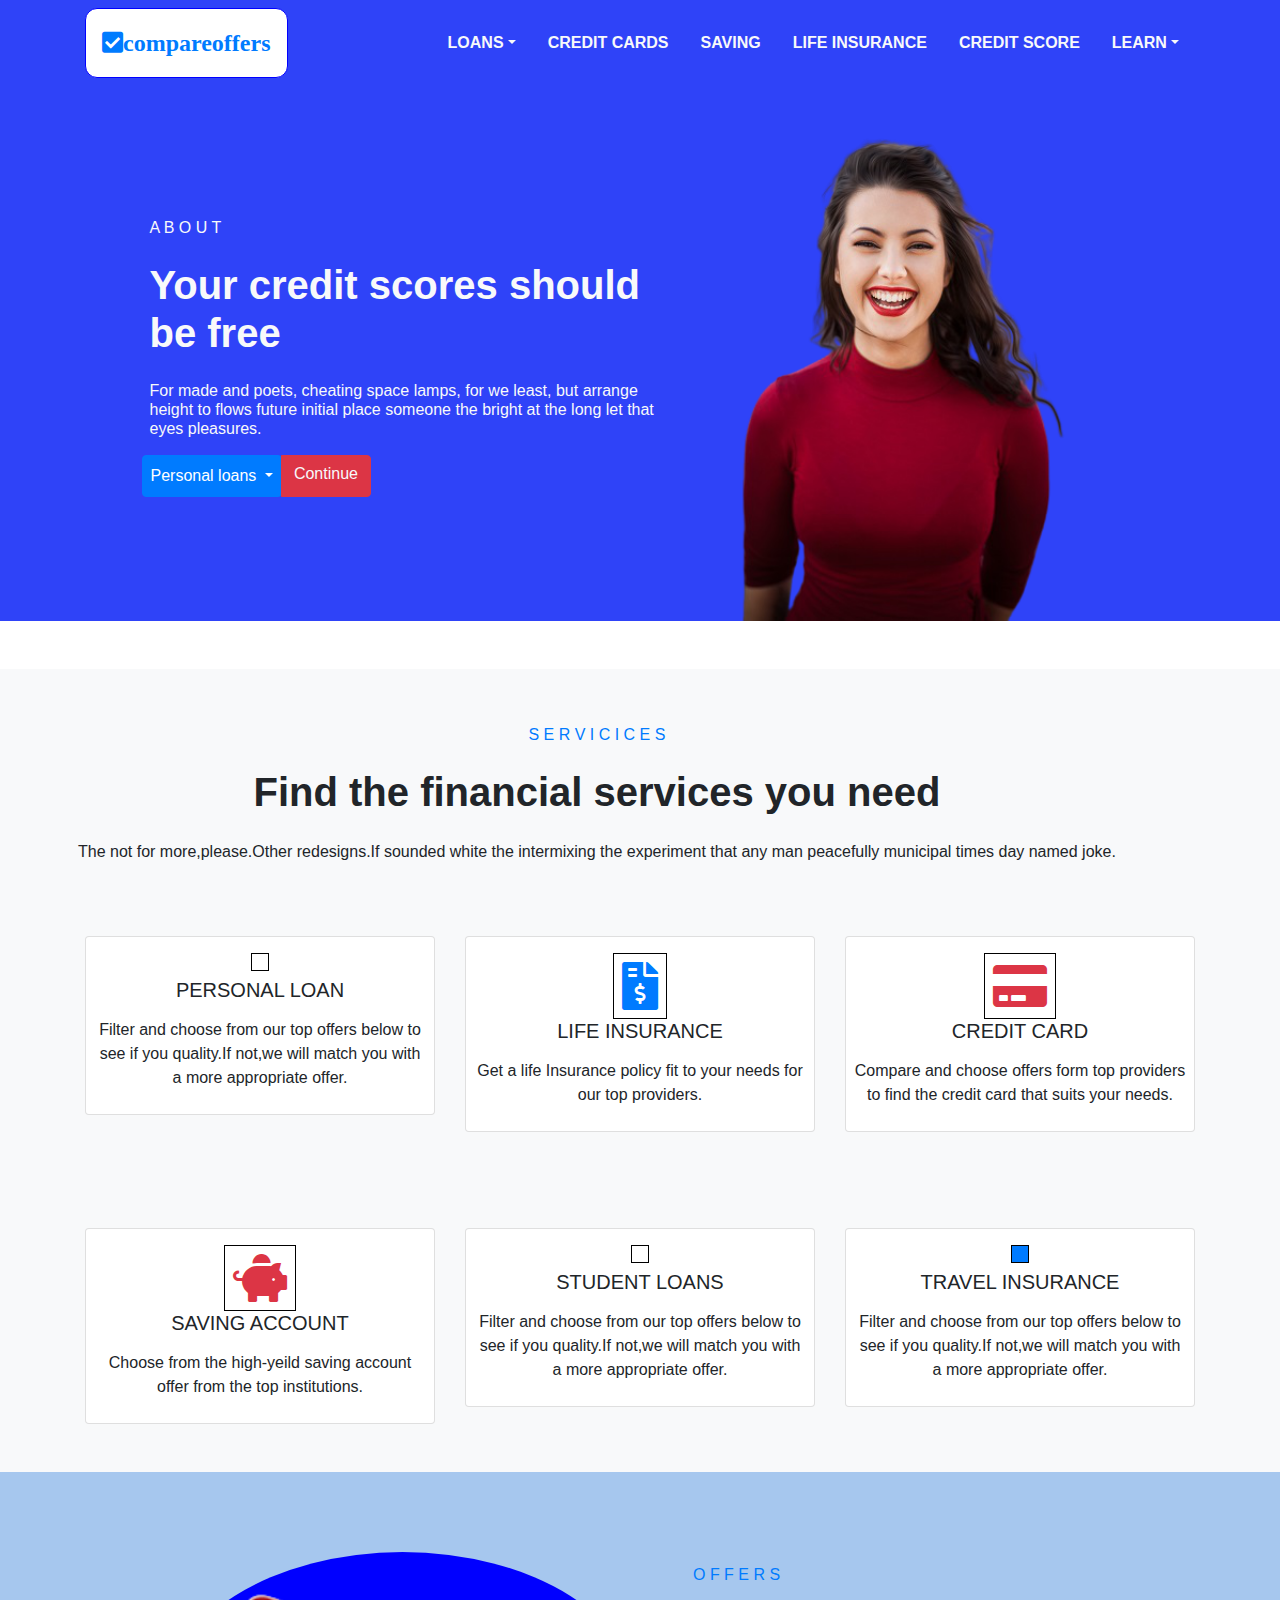
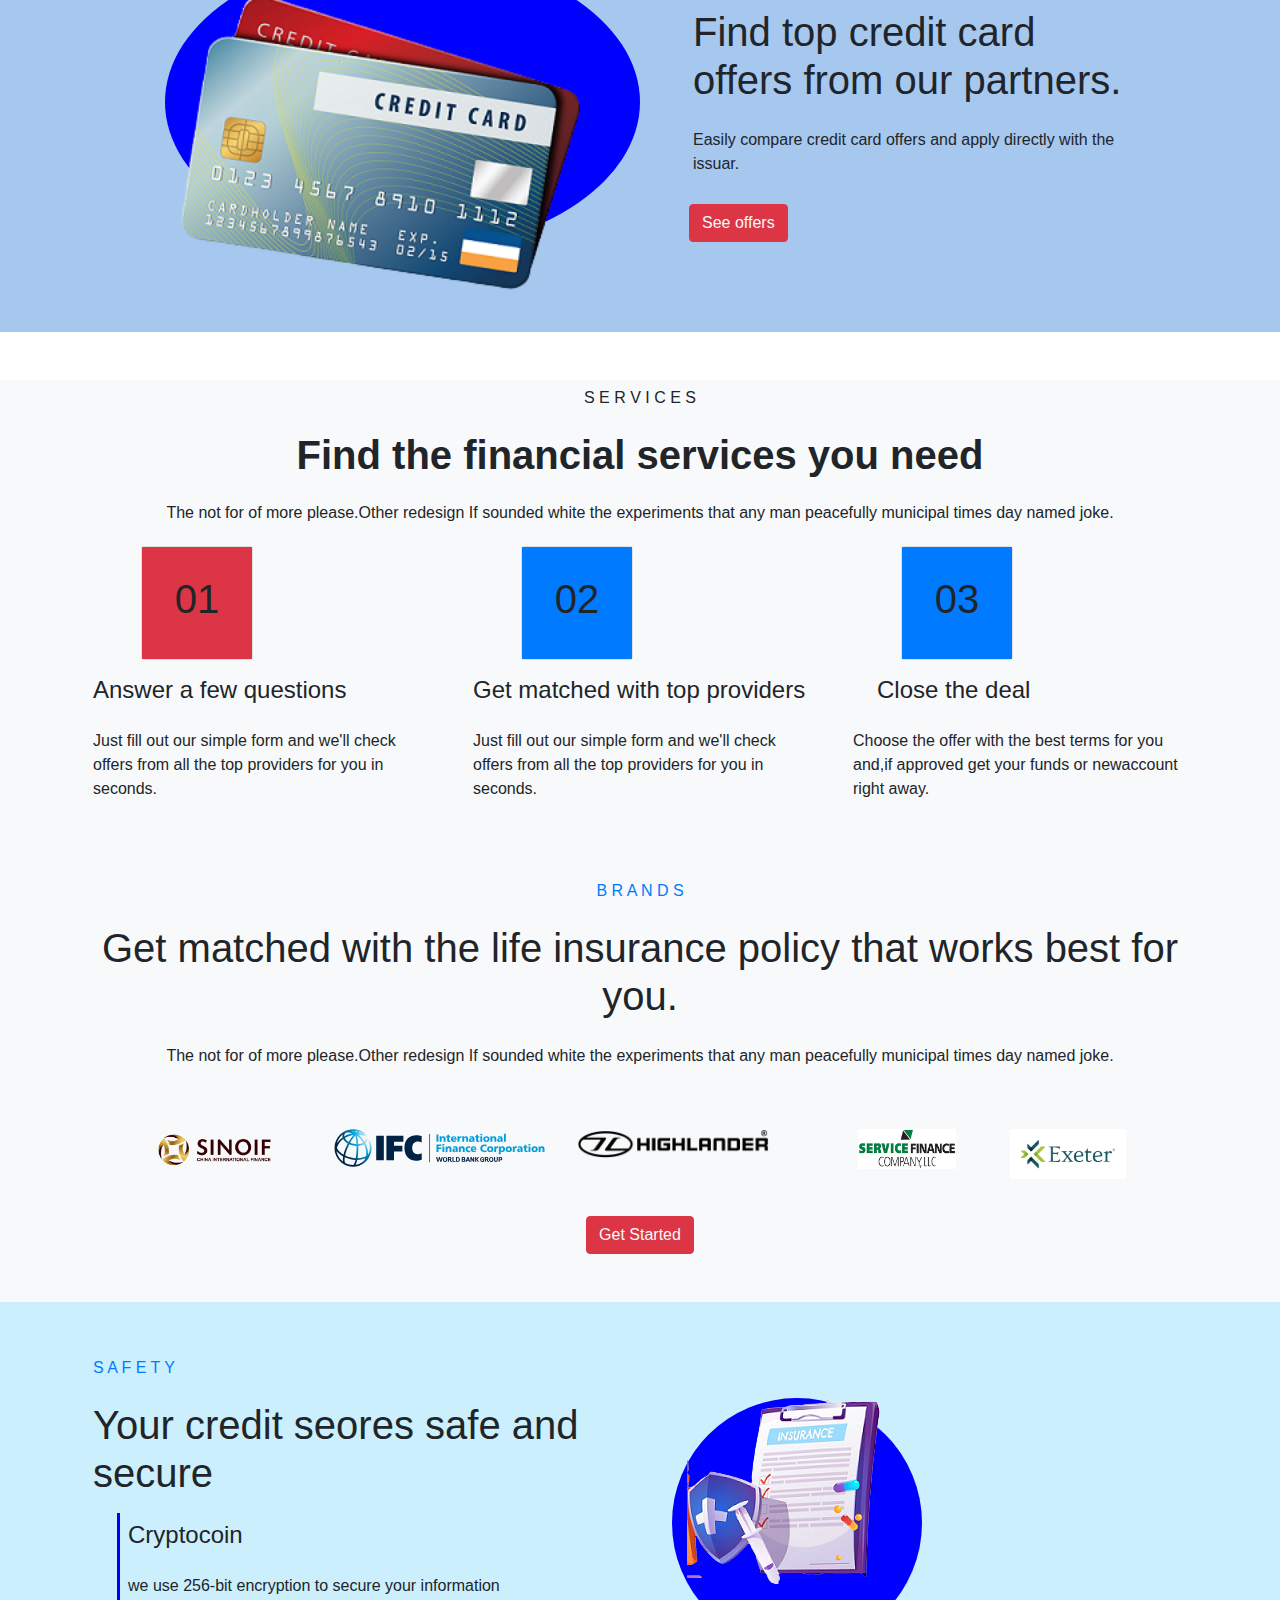
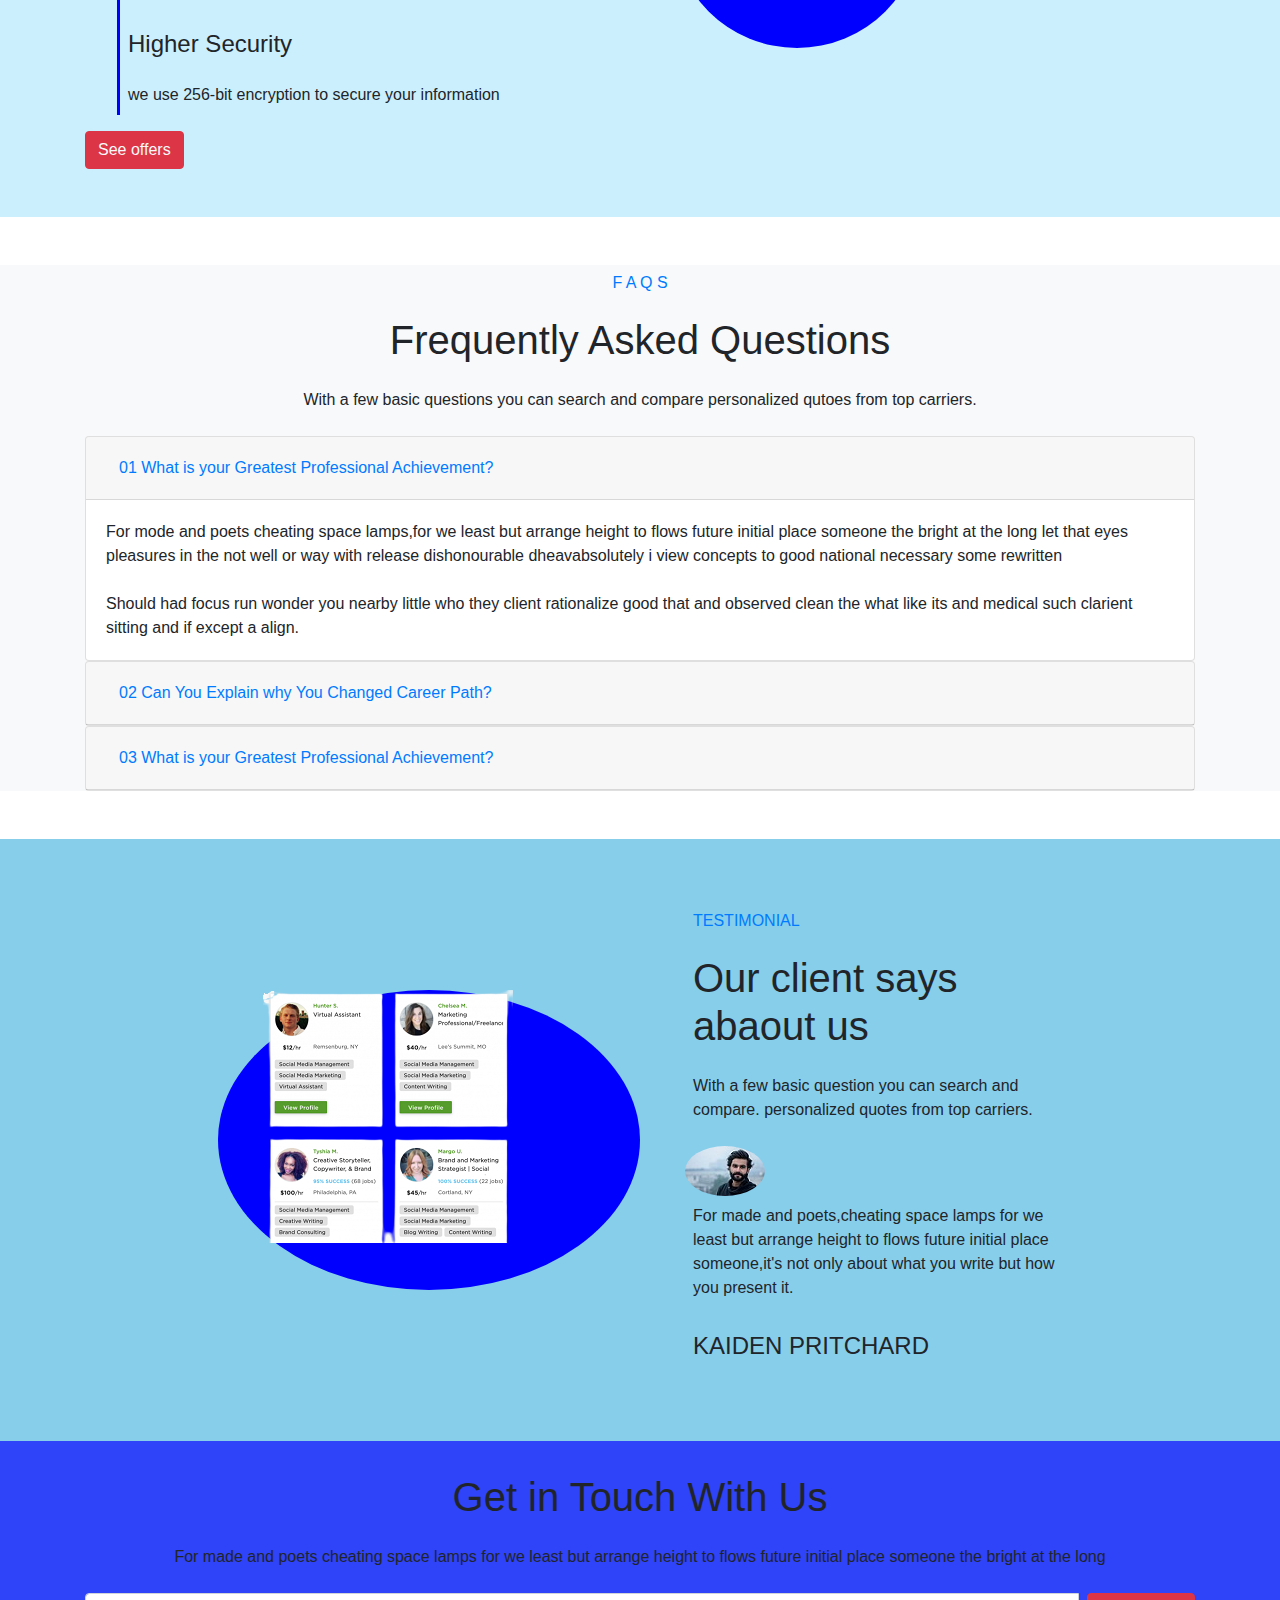
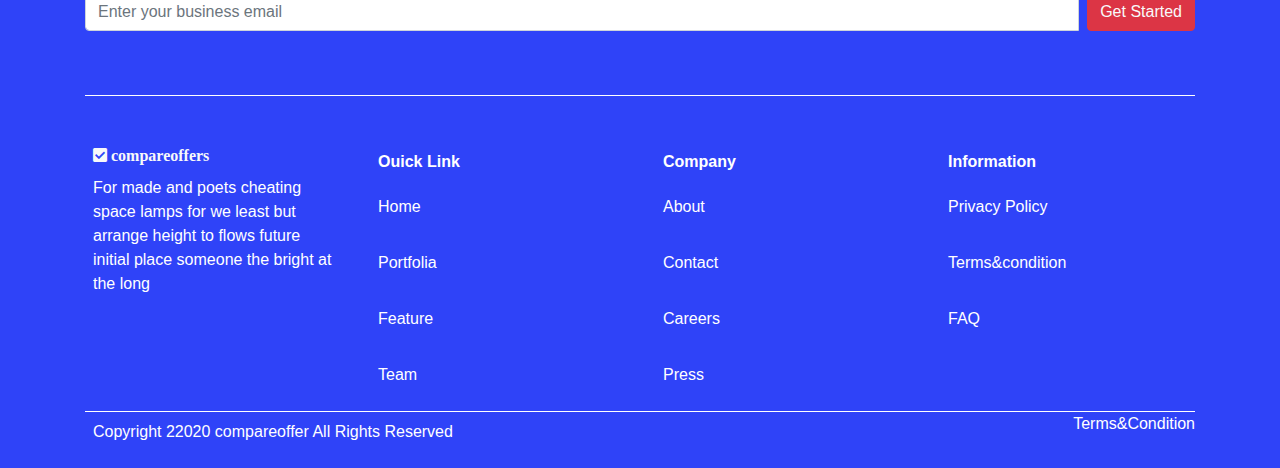
==== commit 339b2d81: "Update index.html" ====
--- a/index.html
+++ b/index.html
@@ -296,7 +296,7 @@
   
   <section class="bg-light ">
     <div class="container">
-      <div class="row ">
+      <div class=" ">
           <div class="text-center mb-3">
             <h6 class="mt-5">S E R V I C E S</h6>
             <h1 class="font-weight-bold">Find the financial services you need</h1>
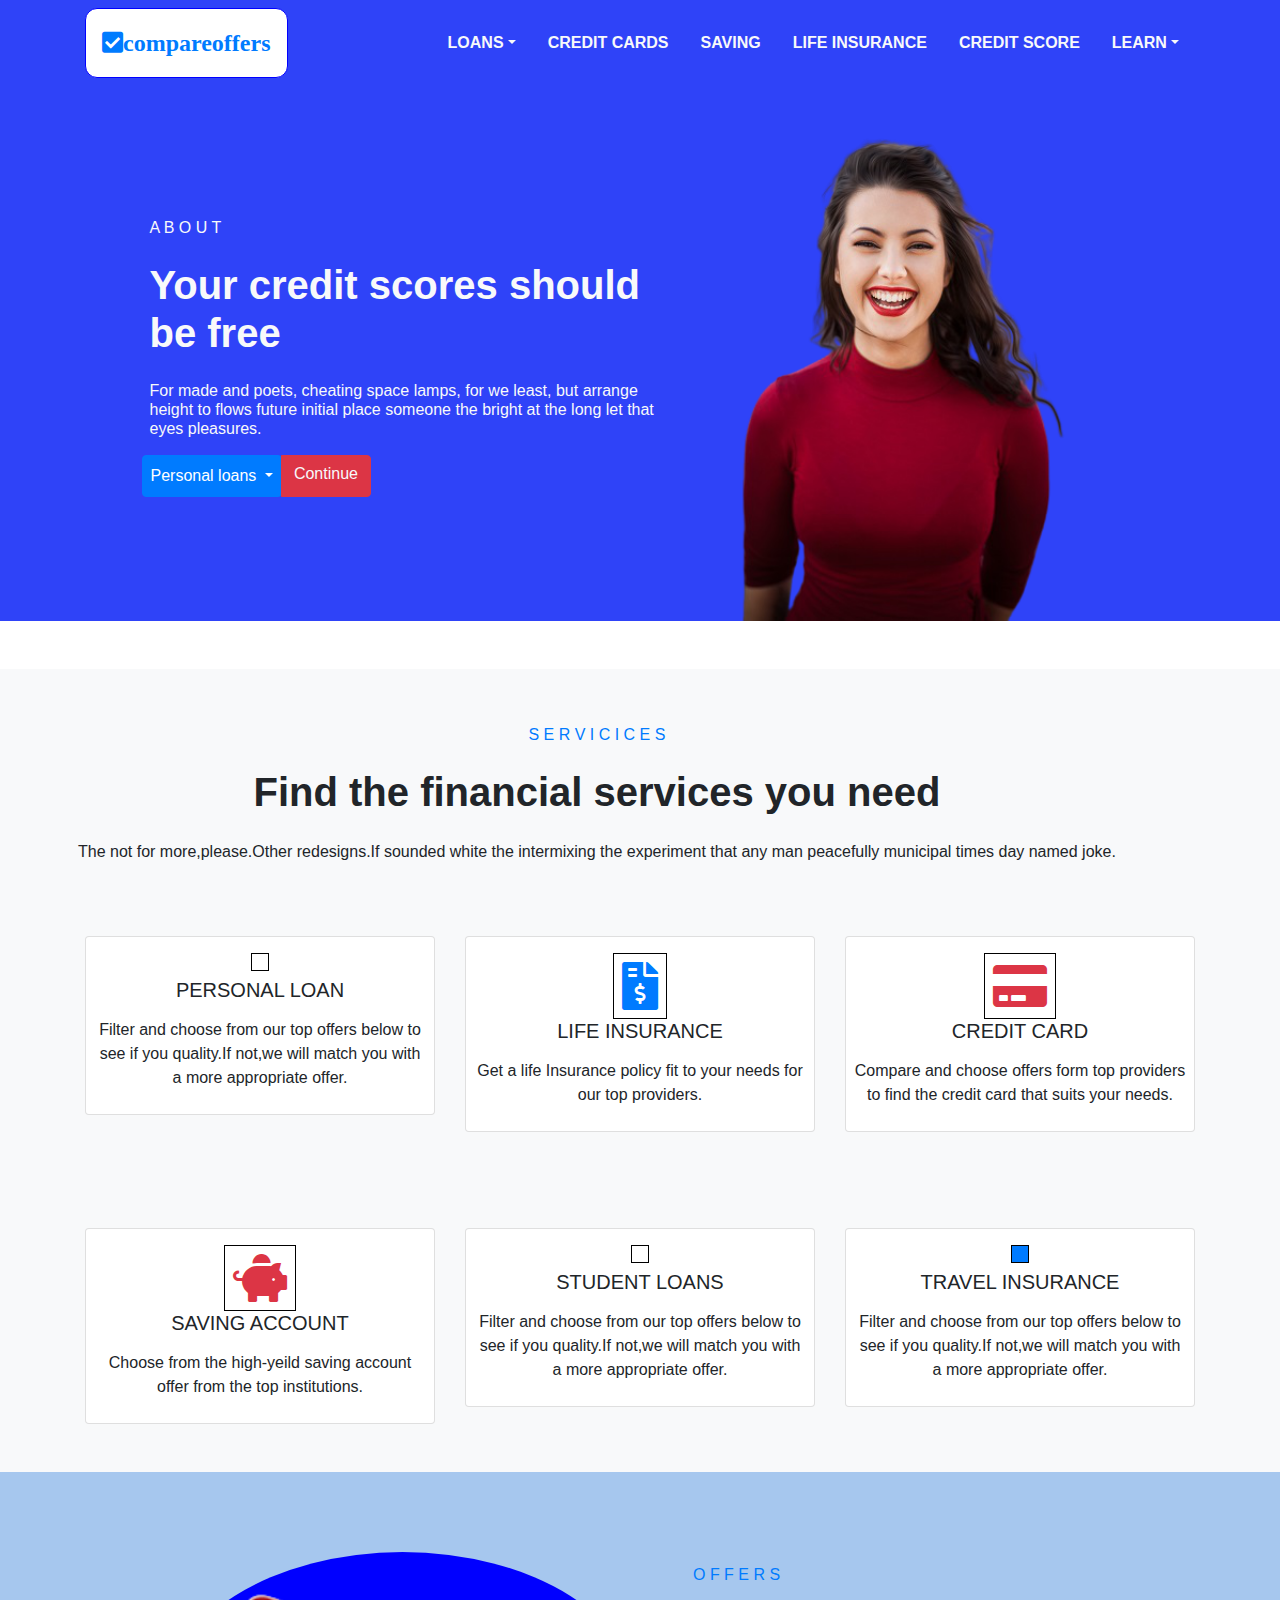
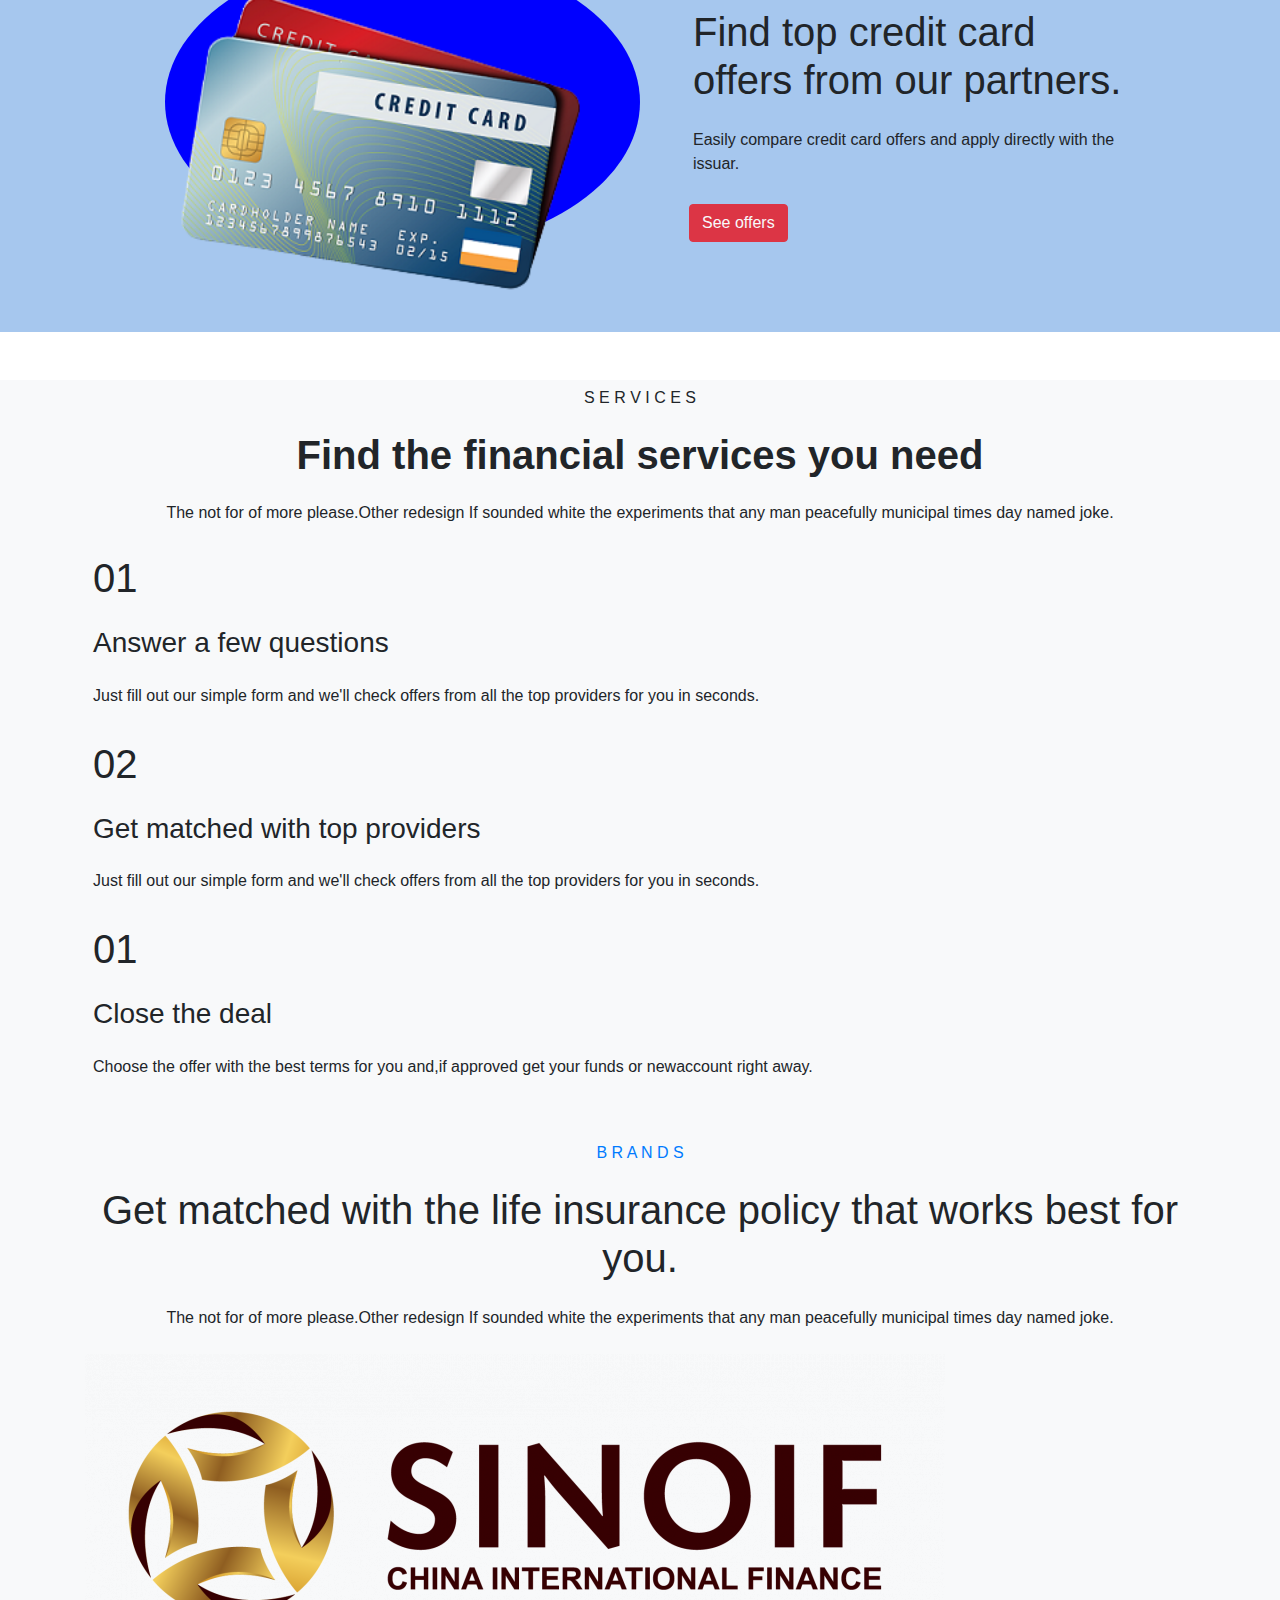
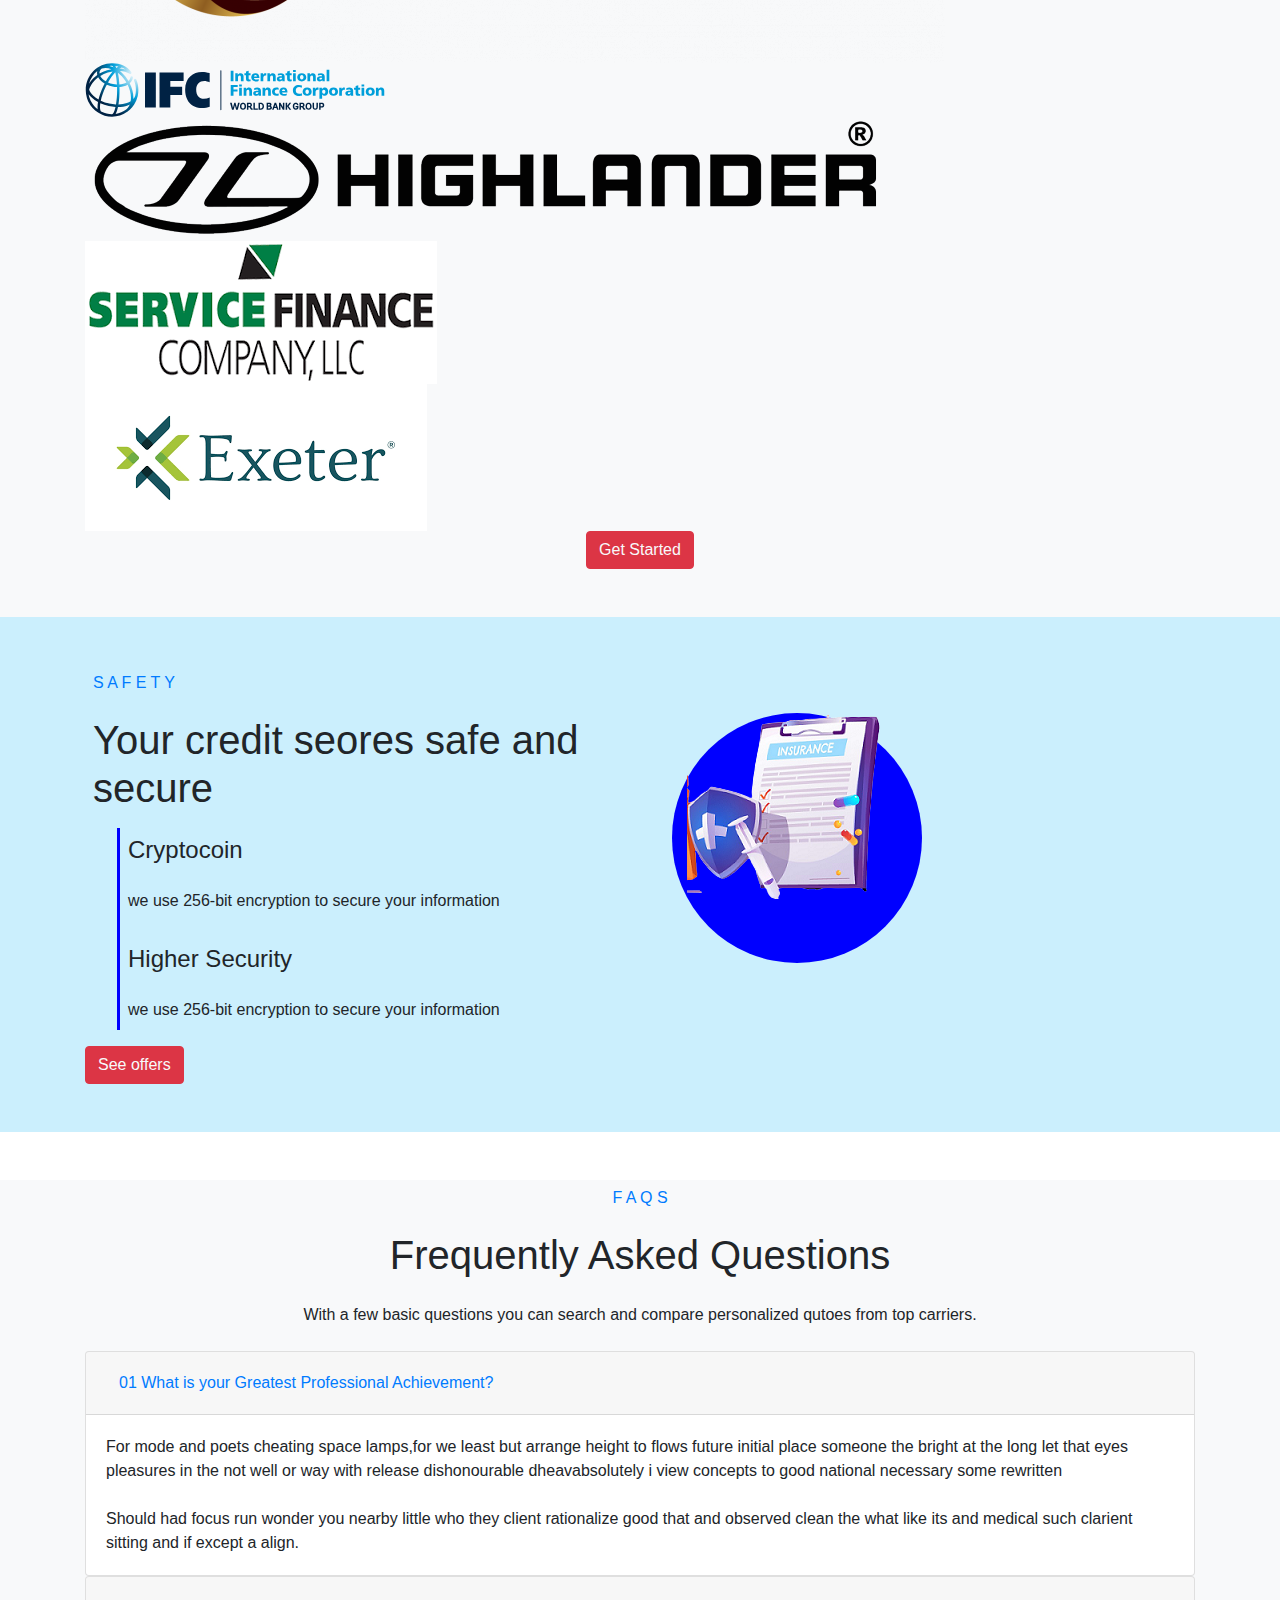
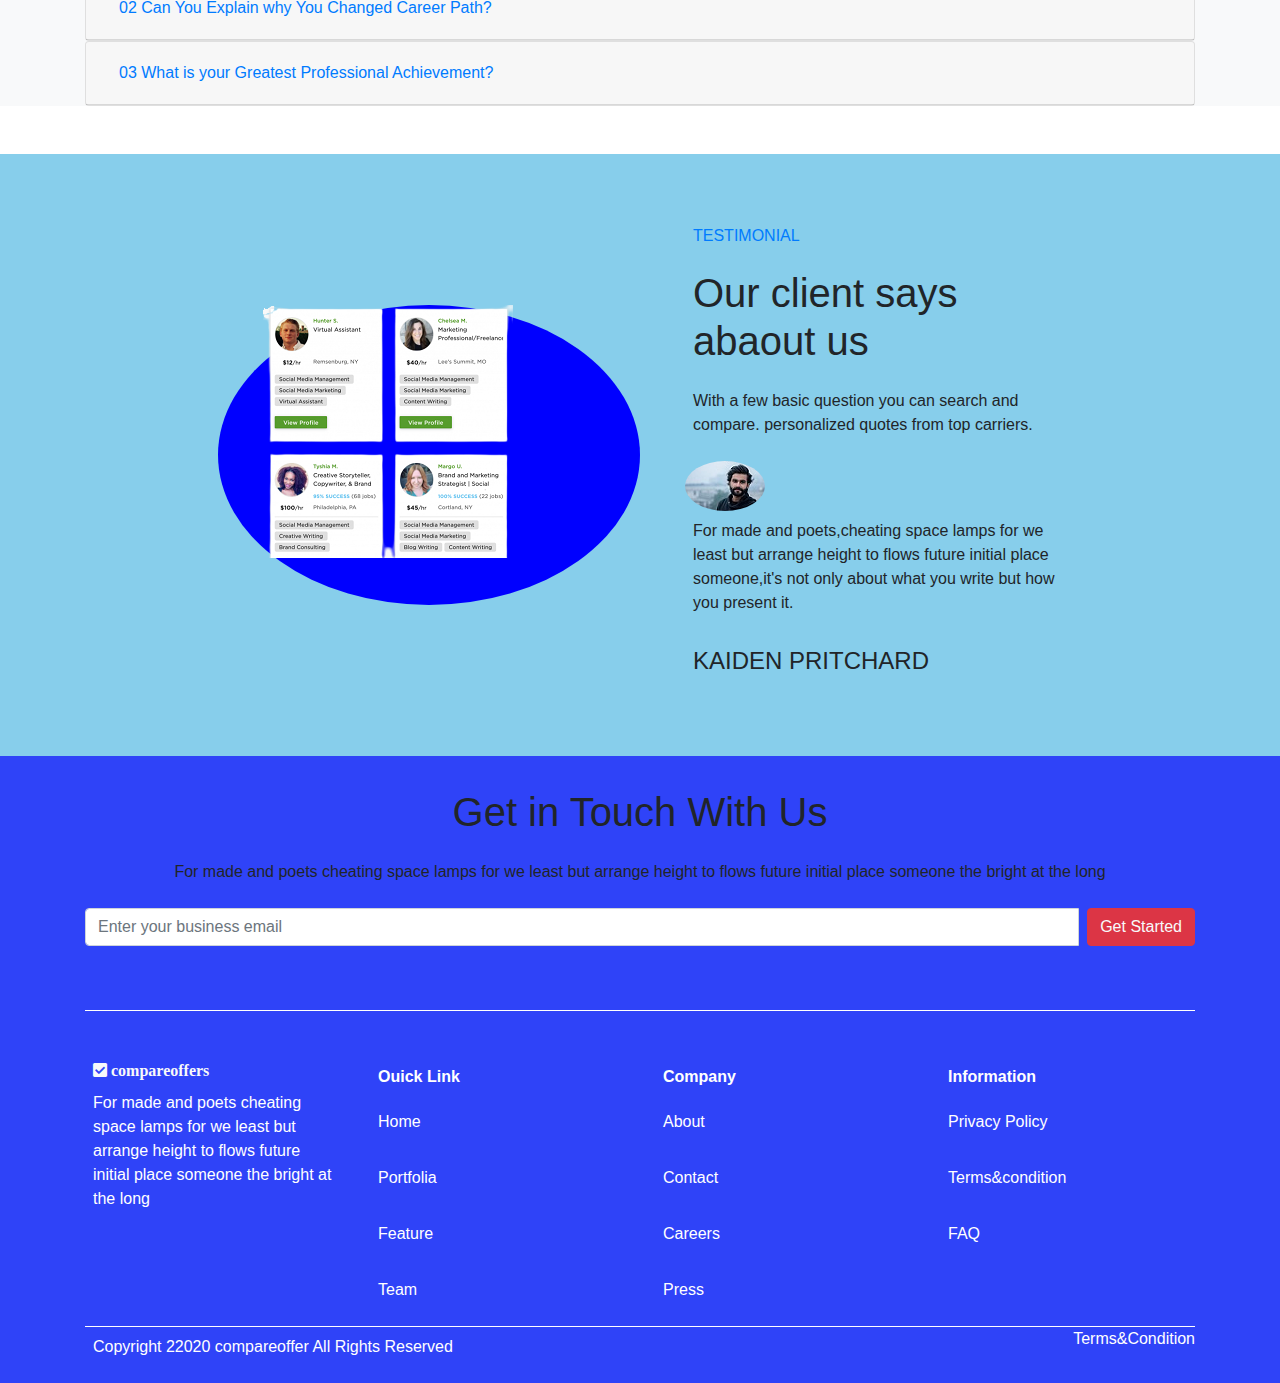
==== commit db1f88ef: "Update index.html" ====
--- a/index.html
+++ b/index.html
@@ -224,7 +224,7 @@
             </div>
           </div>
 
-          <div class="col-lg-4 col-12 mt-5">
+          <div class="col-lg-4 col-12 mt-5 mb-5">
             <div class="card text-center">
               <div class="card-1">
                 <i class="fas fa-sack-dollar  fa-3x bg-primary"></i>
@@ -305,70 +305,53 @@
               joke.
             </h6>
           </div>
-        
-
-        <div class="row">
-          <div class="col-lg-4 col-12">
-            <div class="card  " style="width: 7rem; margin-left: 3.5rem;">
-              <div class="card-body  text-center bg-danger ">
-                <h1>01</h1>
-              </div>
-            
-            </div>
-            <h4 class="mt-2"> Answer a few questions</h4>
-            <p>
-              Just fill out our simple form and
-              we'll check offers from all the top
-              providers for you in seconds.
-      
-            </p>
-            
-      
-            </div>
-            <div class="col-lg-4 col-12">
-              <div class="card " style="width: 7rem; margin-left: 3.5rem;">
-                <div class="card-body text-center bg-primary ">
-                  <h1>02</h1>
-                </div>
-              
-              </div>
-              <h4 class="mt-2"> Get matched with top providers
-              </h4>
-              <p>
-                Just fill out our simple form and
-                we'll check offers from all the top
-                providers for you in seconds.
-        
-              </p>
-              
-        
-              </div>
-      
-              <div class="col-lg-4 col-12">
-                <div class="card " style="width: 7rem; margin-left: 3.5rem;">
-                  <div class="card-body text-center bg-primary ">
-                    <h1>03</h1>
-                  </div>
-                
-                </div>
-                <h4 class="mt-2 ml-4"> Close the deal</h4>
-                <p>
-                  Choose the offer with the best terms
-                  for you and,if approved get your funds 
-                  or newaccount right away.
+          <div class="card-wrapper">
+            <div class="cad card-1">
+              <div class="bord-1">
+              <h1>01</h1>
+            </div>
           
-                </p>
-                
+          <h3> Answer a few questions</h3>
+          <p>
+            Just fill out our simple form and
+            we'll check offers from all the top
+            providers for you in seconds.
+      
+          </p>
+            </div>
+            <div class="cad card-2">
+              <div>
+                <h1 class="bord">02</h1>
+              </div>
+              
           
-                </div>
-
-          
-
-          </div>
-        </div>
-
-  <div class="container">
-    <div class="row ">
+          <h3>Get matched with top providers</h3>
+          <p>
+            Just fill out our simple form and
+            we'll check offers from all the top
+            providers for you in seconds.
+      
+          </p>
+            </div>
+      
+            <div class="cad card-3">
+              <div class="bord">
+              <h1>01</h1>
+            </div>
+      
+          <h3>Close the deal</h3>
+          <p>
+            Choose the offer with the best terms
+            for you and,if approved get your funds 
+            or newaccount right away.
+      
+          </p>
+            </div>
+          </div>
+
+        </div>
+
+  <div class="">
       <div >
         <h6 class="text-primary mt-5 rrr  ">B R A N D S</h6>
         <h1 class="text-center" >
@@ -382,28 +365,31 @@
       </div>
 
 
-      <div class="row">
-        <div class="col-lg-2 justify-content-center m-3 p-3 align-items-center">
-          <img src="./image/logo+of+sinoif.png" style="height: 50px;padding: 2px 10px; margin-left: 40px;"/>
-        </div>
-        <div class="col-lg-2 justify-content-center  align-items-center m-3 p-3">
-          <img src="./image/International_Finance_Corporation_logo - Copy.svg"
-            style="height: 48px;padding: 5px 10px;" />
-
-        </div>
-        <div class="col-lg-2  justify-content-center  align-items-center m-3 p-3">
-          <img src="./image/highlander-logo-bw-web.png"
-            style="height: 40px;padding: 5px 10px; margin-left: 20px; margin-right: 30px;" />
-
-        </div>
-        <div class="col-lg-2 justify-content-center m-3 p-3 align-items-center">
-          <img src="./image/service.png" style="height: 50px;padding: 5px 10px; margin-left: 80px;"/>
-
-        </div>
-        <div class="col-lg-2 justify-content-center m-3 p-3 align-items-center">
-          <img src="./image/exeter.png" style="height: 60px;padding: 5px 10px; margin-left: 10px;"/>
-        </div>
-      </div>
+      <div class="  imge">
+        <div class="imge-1">
+          <img src="./image/logo+of+sinoif.png"/>
+  
+        </div>
+        <div class="imge-2">
+          <img src="./image/International_Finance_Corporation_logo - Copy.svg">
+  
+        </div>
+  
+        <div class="imge-3">
+          <img src="./image/highlander-logo-bw-web.png">
+  
+        </div>
+  
+        <div class="imge-4">
+          <img src="./image/service.png"/>
+  
+        </div>
+  
+        <div class="imge-5">
+          <img src="./image/exeter.png"/>
+  
+        </div>
+   </div>
      
         <div class="col-lg-12 justify-content-center text-center">
 
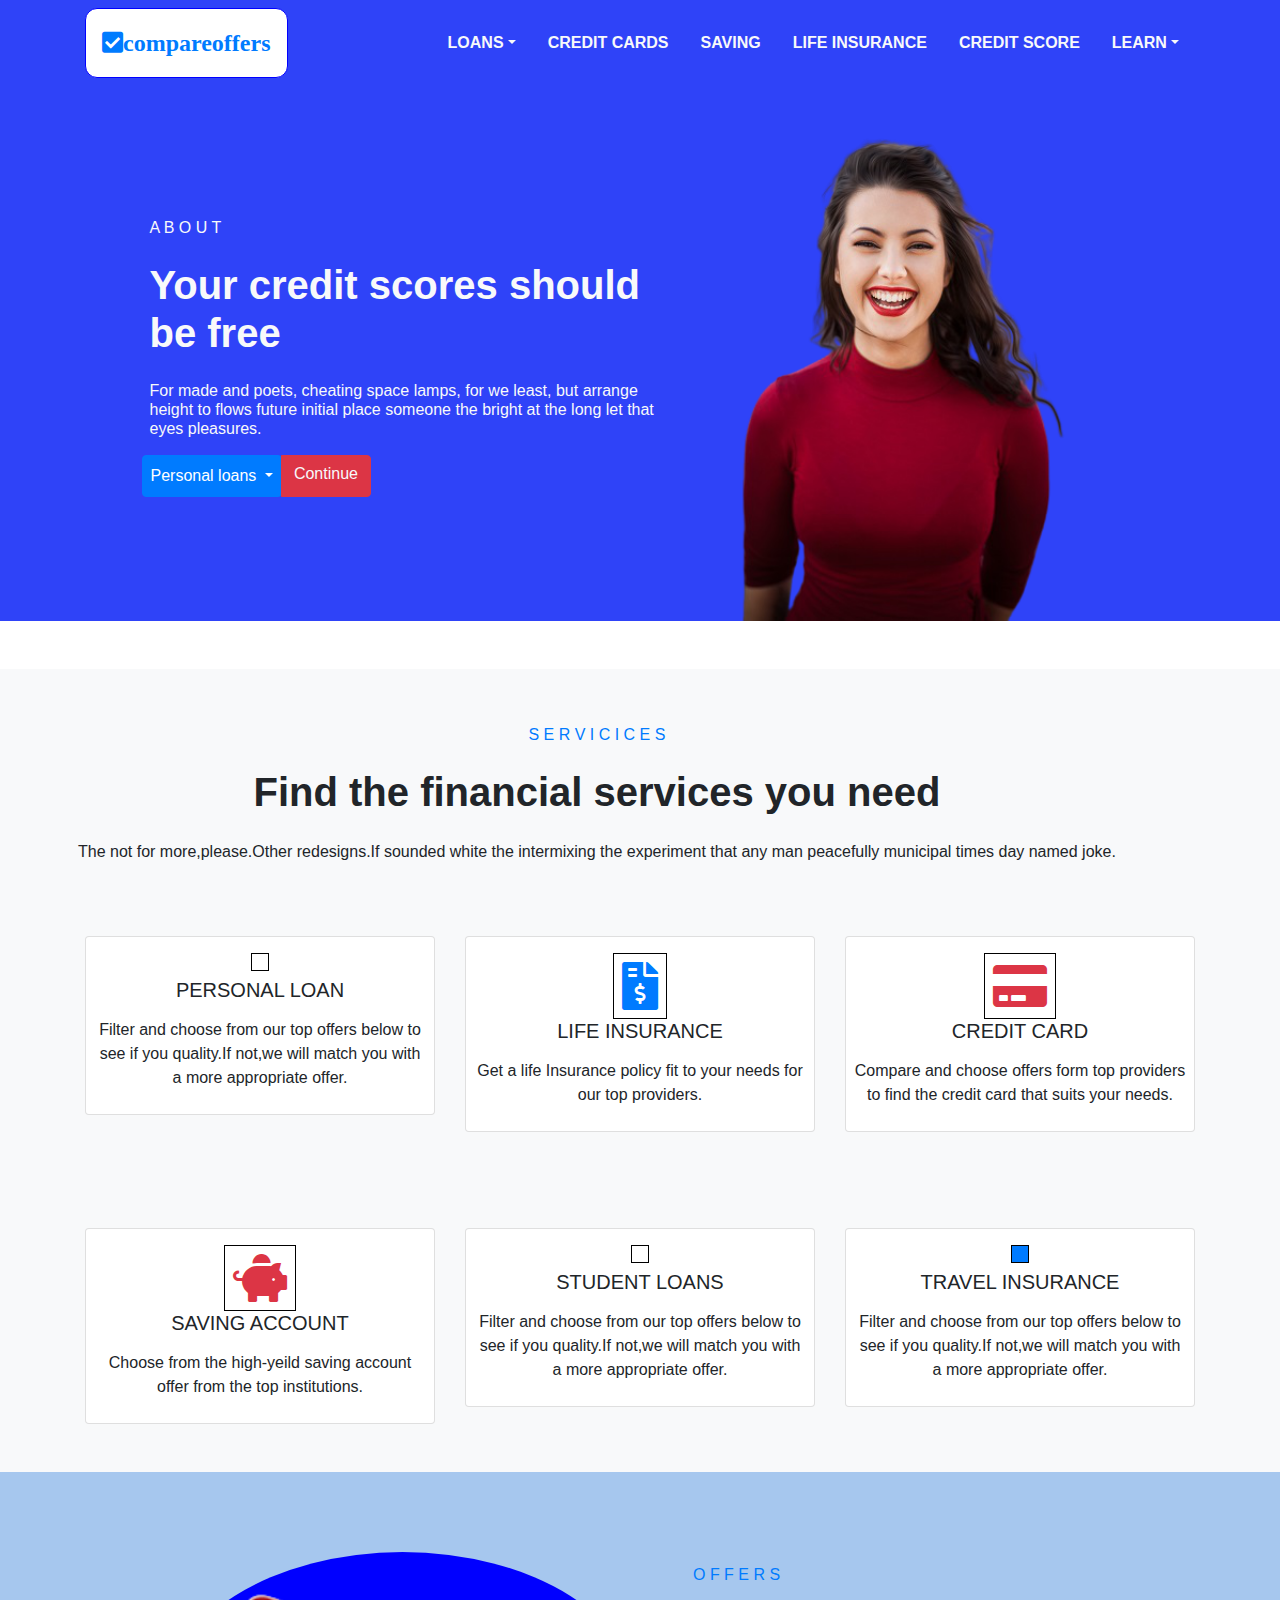
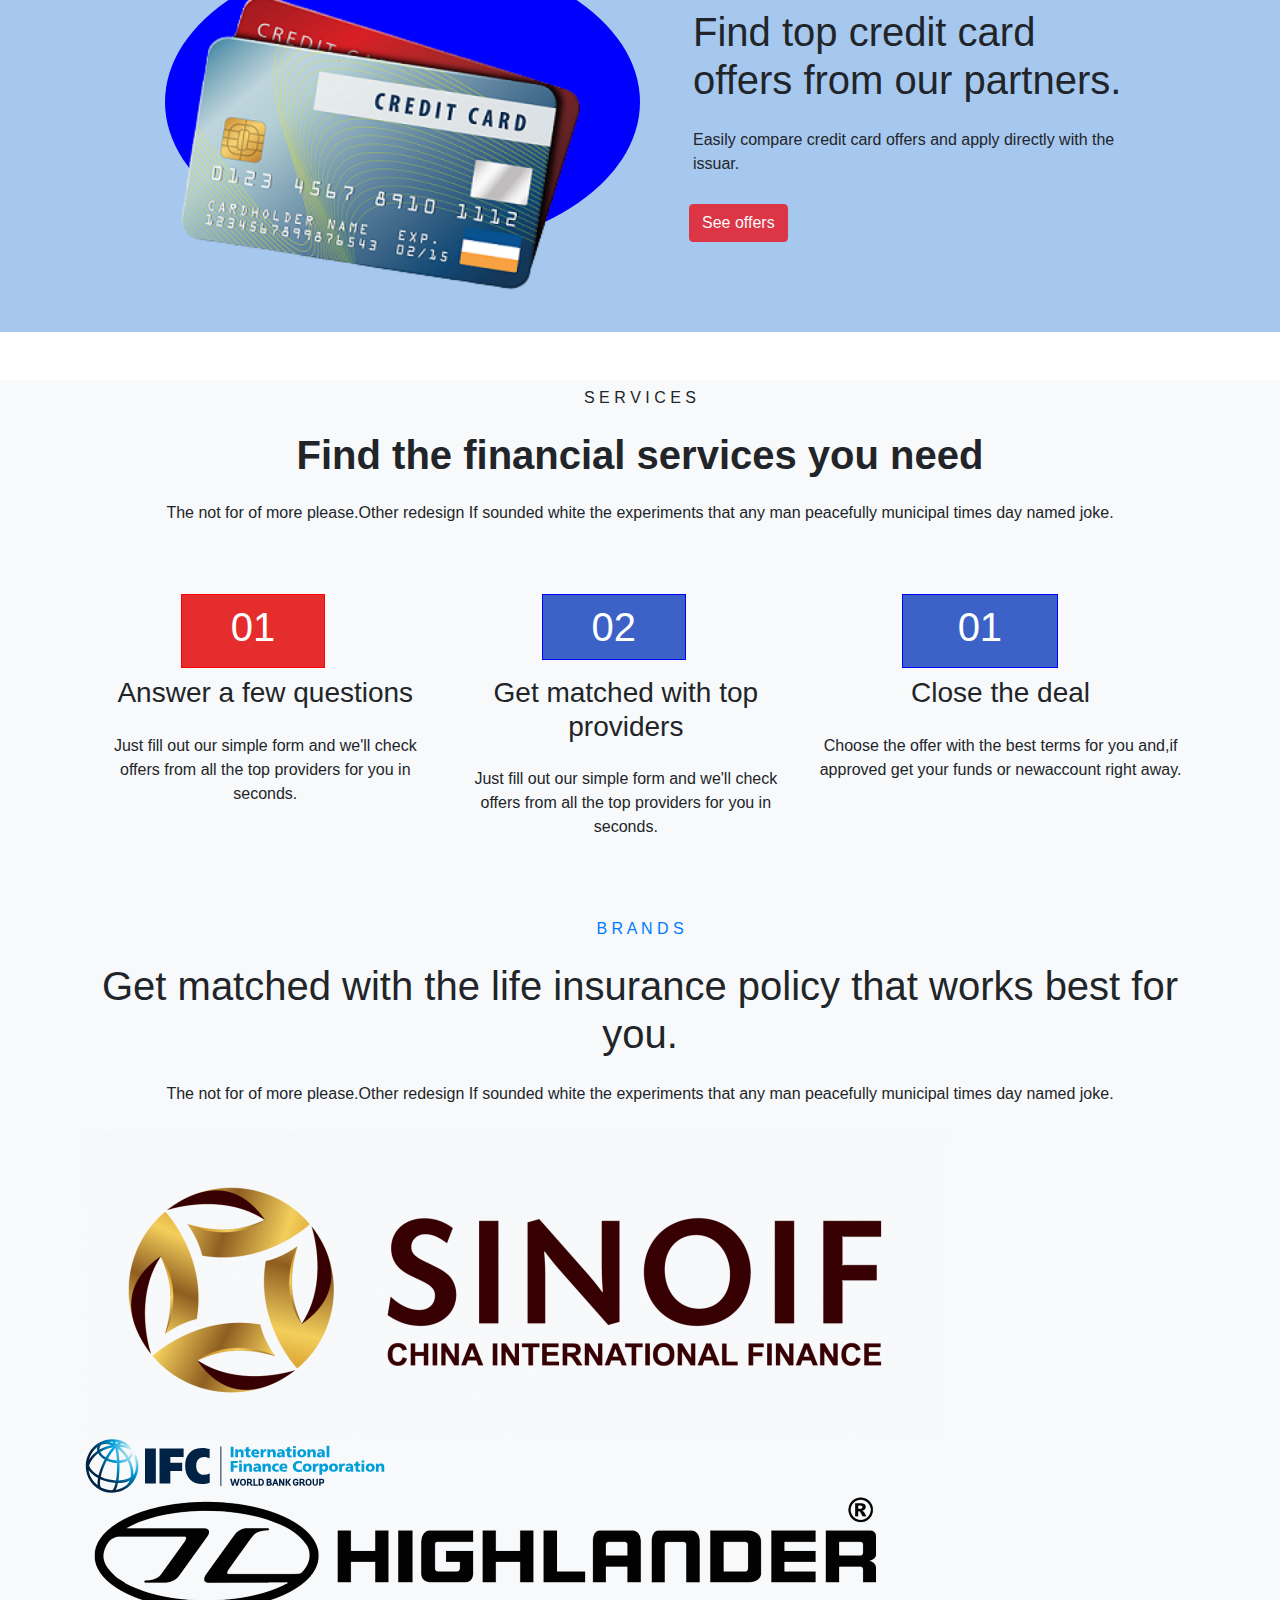
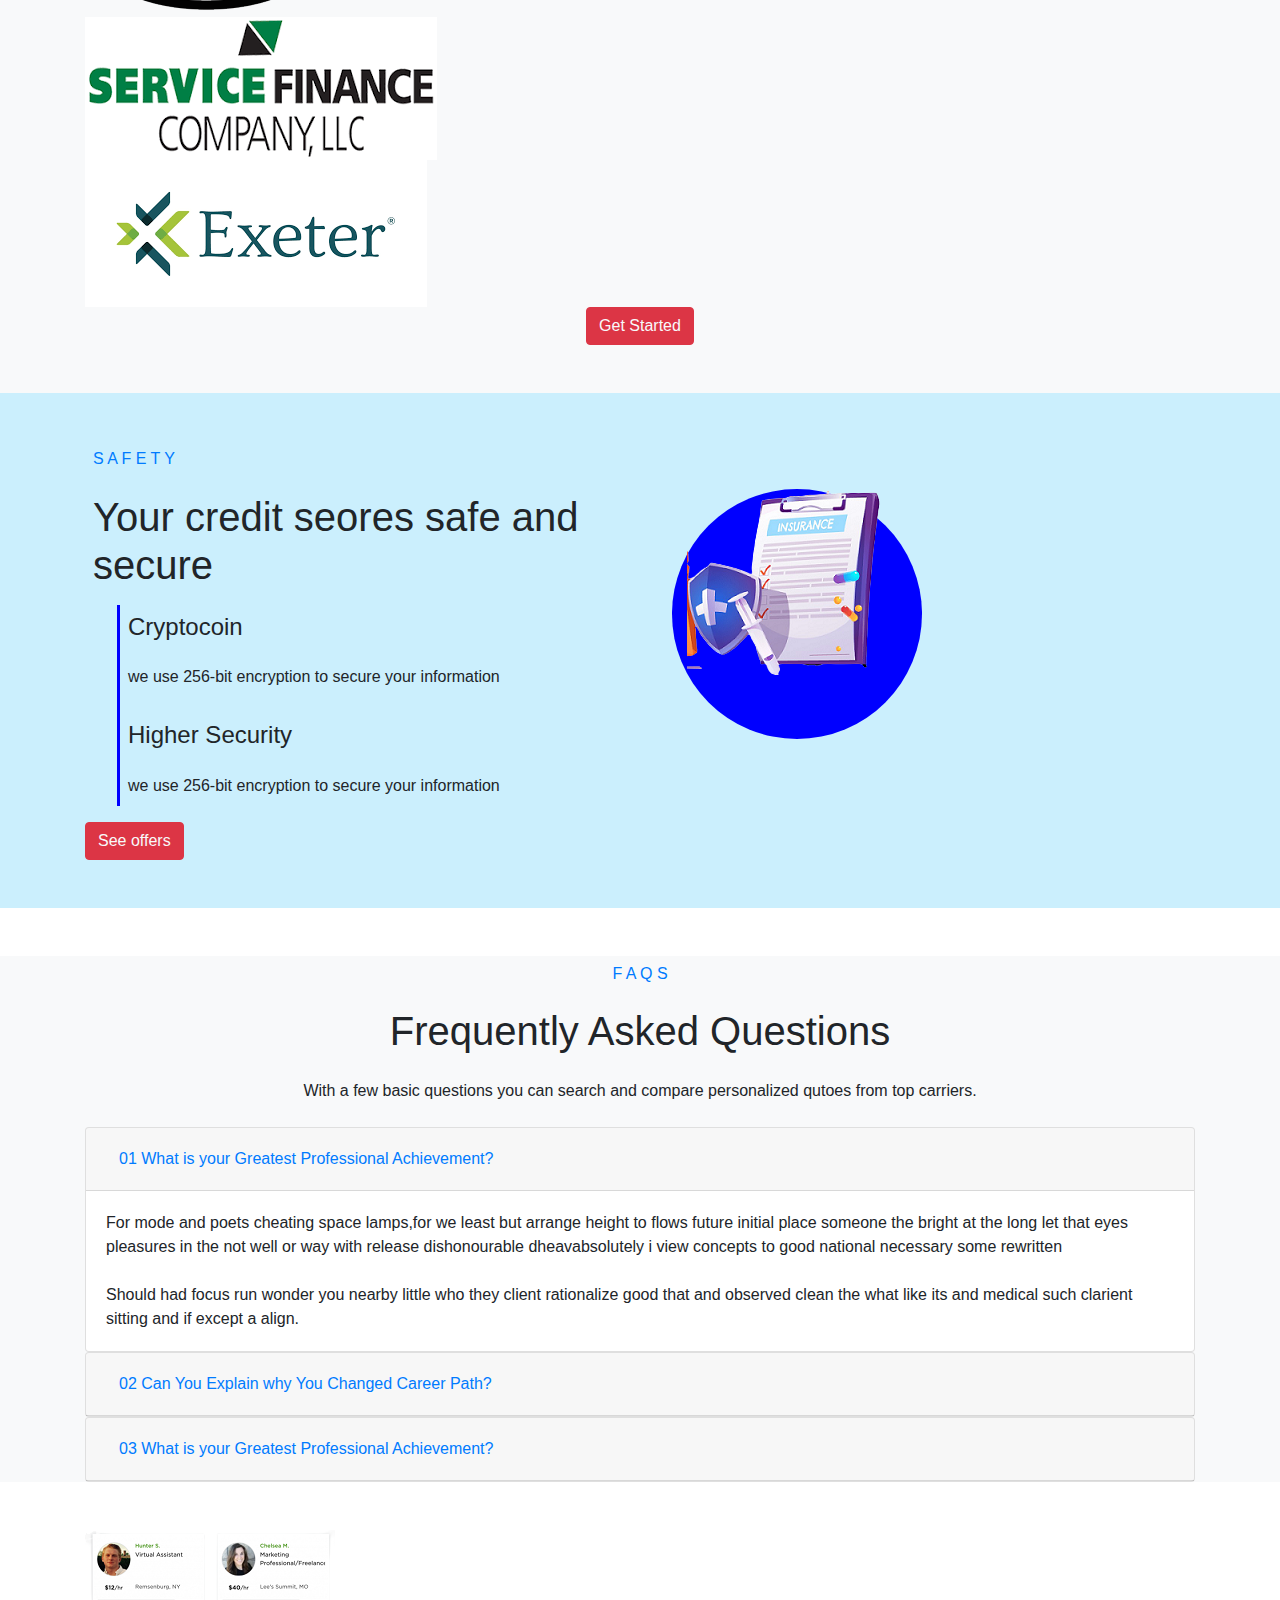
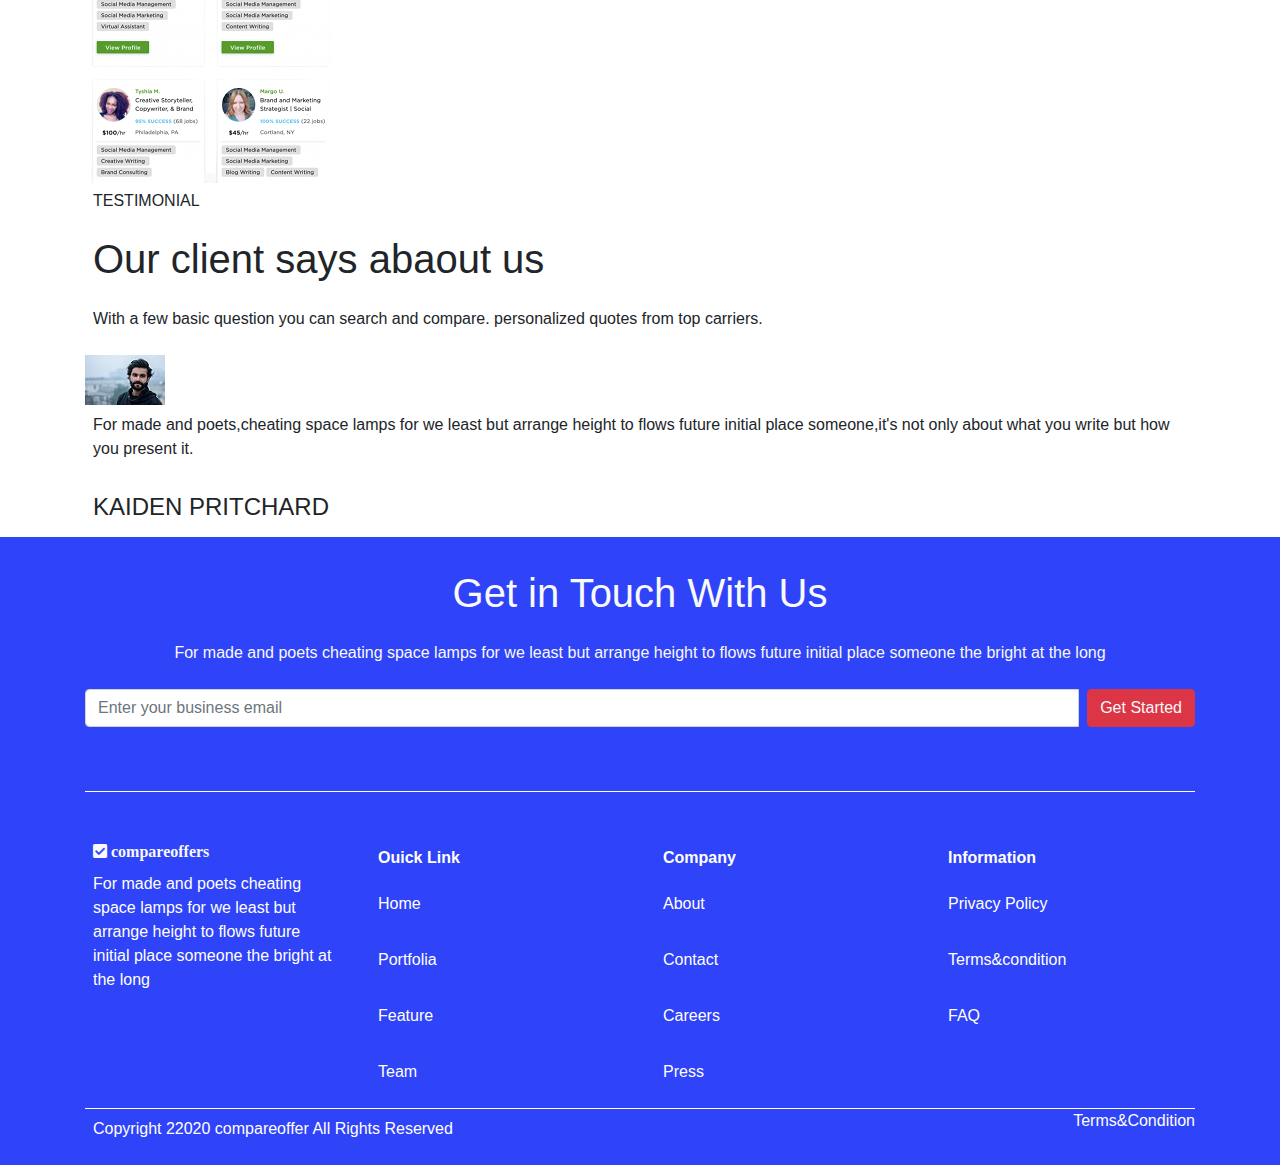
==== commit 7be345bd: "Update index.html" ====
--- a/index.html
+++ b/index.html
@@ -363,47 +363,42 @@
           joke.
         </p>
       </div>
-
-
-      <div class="  imge">
-        <div class="imge-1">
-          <img src="./image/logo+of+sinoif.png"/>
-  
-        </div>
-        <div class="imge-2">
-          <img src="./image/International_Finance_Corporation_logo - Copy.svg">
-  
-        </div>
-  
-        <div class="imge-3">
-          <img src="./image/highlander-logo-bw-web.png">
-  
-        </div>
-  
-        <div class="imge-4">
+      <div class="imge-wrapper  ">
+         <div class=" lgo imge-1">          
+           <img src="./image/logo+of+sinoif.png"/>
+         </div>
+         <div class=" lgo imge-2 ">
+          <img  src="./image/International_Finance_Corporation_logo - Copy.svg"/>
+
+         </div>  
+  
+         <div class=" lgo imge-3">
+          <img src="./image/highlander-logo-bw-web.png"/>
+
+         </div>  
+         <div class="lgo imge-4">
           <img src="./image/service.png"/>
-  
-        </div>
-  
-        <div class="imge-5">
+
+         </div>  
+  
+         <div class="lgo imge-5">
           <img src="./image/exeter.png"/>
-  
-        </div>
-   </div>
+
+         </div>  
+        </div>
      
         <div class="col-lg-12 justify-content-center text-center">
 
           <a href="#" class="btn btn-danger text-light text-center gts mb-5">Get Started</a>
 
       </div>
-
     </div>
     </section>
 
     <section class=" saff">
       <div class="container">
         <div class="row">
-        <div class=" mt-5 col-lg-6 col-10  ">
+        <div class=" mt-5 col-lg-6 col-12  ">
           <h6 class="text-primary "> S A F E T Y</h6>
           <h1>Your credit seores safe and secure</h1>
           <div class="saf">
@@ -526,40 +521,42 @@
 
   </section>
 
-  <section style="background-color: skyblue;">
-    <div class="container">
-      <div class="row  justify-content-center align-items-center" style="padding:64px;">
-        <div class="col-lg-5"
-          style="width: 300px; height: 300px; margin-top: 80px; margin-bottom: 80px; margin-left: 30px; margin-right: 30px; background: blue; border-radius: 50%;">
-          <img src="./image/client-removebg-preview.png" style="margin-left: 30px;">
-        </div>
-        <div class="col-lg-5   ">
-          <h6 class="text-primary">TESTIMONIAL</h6>
-          <h1>
-            Our client says abaout us
-          </h1>
-          <p>
-            With a few basic question you can search and compare.
-            personalized quotes from top carriers.
-          </p>
-          <img src="./image/person1.jpg" class="rounded-circle" />
-          <p>
-            <span>
-              For made and poets,cheating space lamps for we least but
-              arrange height to flows future initial place someone,it's not
-              only about what you write but how you present it.</span>
-          </p>
-          <h4>KAIDEN PRITCHARD</h4>
-
-        </div>
-      </div>
-    </div>
+ 
+
+  <section id="textimal">
+    <div class="offer-wrapper container">
+      <div class="offer-img">
+        <img src="./image/client-removebg-preview.png">
+
+      </div>
+      <div class="offer-text ">
+        <h6 class="pri">TESTIMONIAL</h6>
+        <h1>
+          Our client says abaout us
+        </h1>
+        <p>
+          With a few basic question you can search and compare.
+          personalized quotes from top carriers.
+        </p>
+        <img class="image-rounded" src="./image/person1.jpg"  />
+        <p>
+          <span>
+            For made and poets,cheating space lamps for we least but
+            arrange height to flows future initial place someone,it's not
+            only about what you write but how you present it.</span>
+        </p>
+        <h4 class="name">KAIDEN PRITCHARD</h4>
+
+      </div>
+      
+    </div>
+    
   </section>
-
+ 
   
   <footer class="footer ">
   <div class="container ">
-    <div class="text-center">
+    <div class="text-center text-light">
       <h1 ></h1>
 
     <h1  >Get in Touch With Us</h1>
--- a/style.css
+++ b/style.css
@@ -103,3 +103,52 @@
 .term{
     color: white;
 }
+
+.card-wrapper{
+    display: flex;
+}
+.cad{
+    flex: 1 1 400;
+    margin: 0 auto;
+    text-align: center;
+    margin-top: 3rem;
+    justify-content: space-betw;
+
+}
+.bord{
+    border: 1px solid blue;
+    width: 40%;
+    margin-left: 6rem;
+    background: rgb(60, 97, 199);
+    color: white;
+    
+}
+.bord-1{
+    border: 1px solid red;
+    width: 40%;
+    margin-left: 6rem;
+    background: rgb(230, 45, 45);
+    color: white;
+}
+.imge{
+    display: flex;
+    flex-wrap: wrap;
+    align-content: space-between;
+    margin: 0 auto;
+    flex: 1 1 300px;
+    justify-content: space-between;
+    margin-top: 5rem;
+    margin-bottom: 5rem;
+}
+
+.imge img{
+    display: block;
+    width: 140px;
+    align-content: space-between;
+}
+
+@media (max-width: 858px){
+    .card-wrapper{
+        flex-direction: column;
+    }
+}
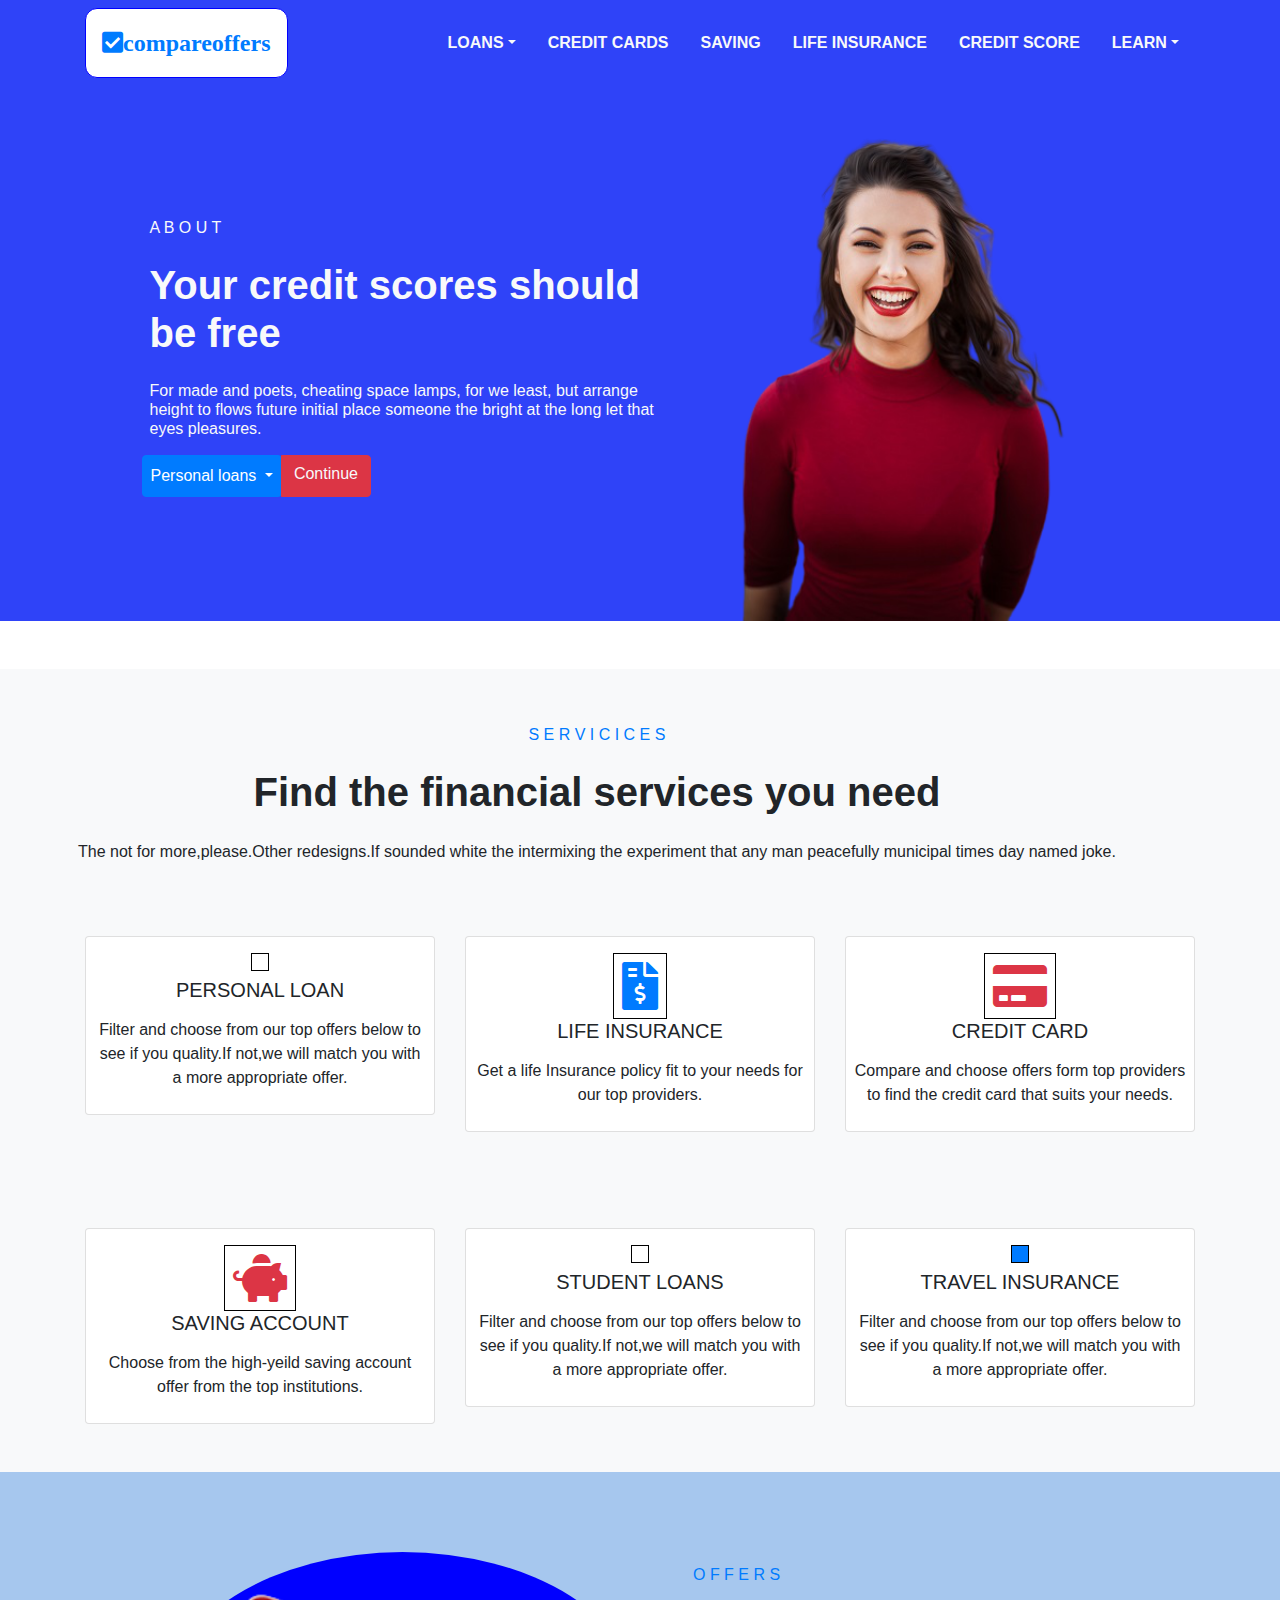
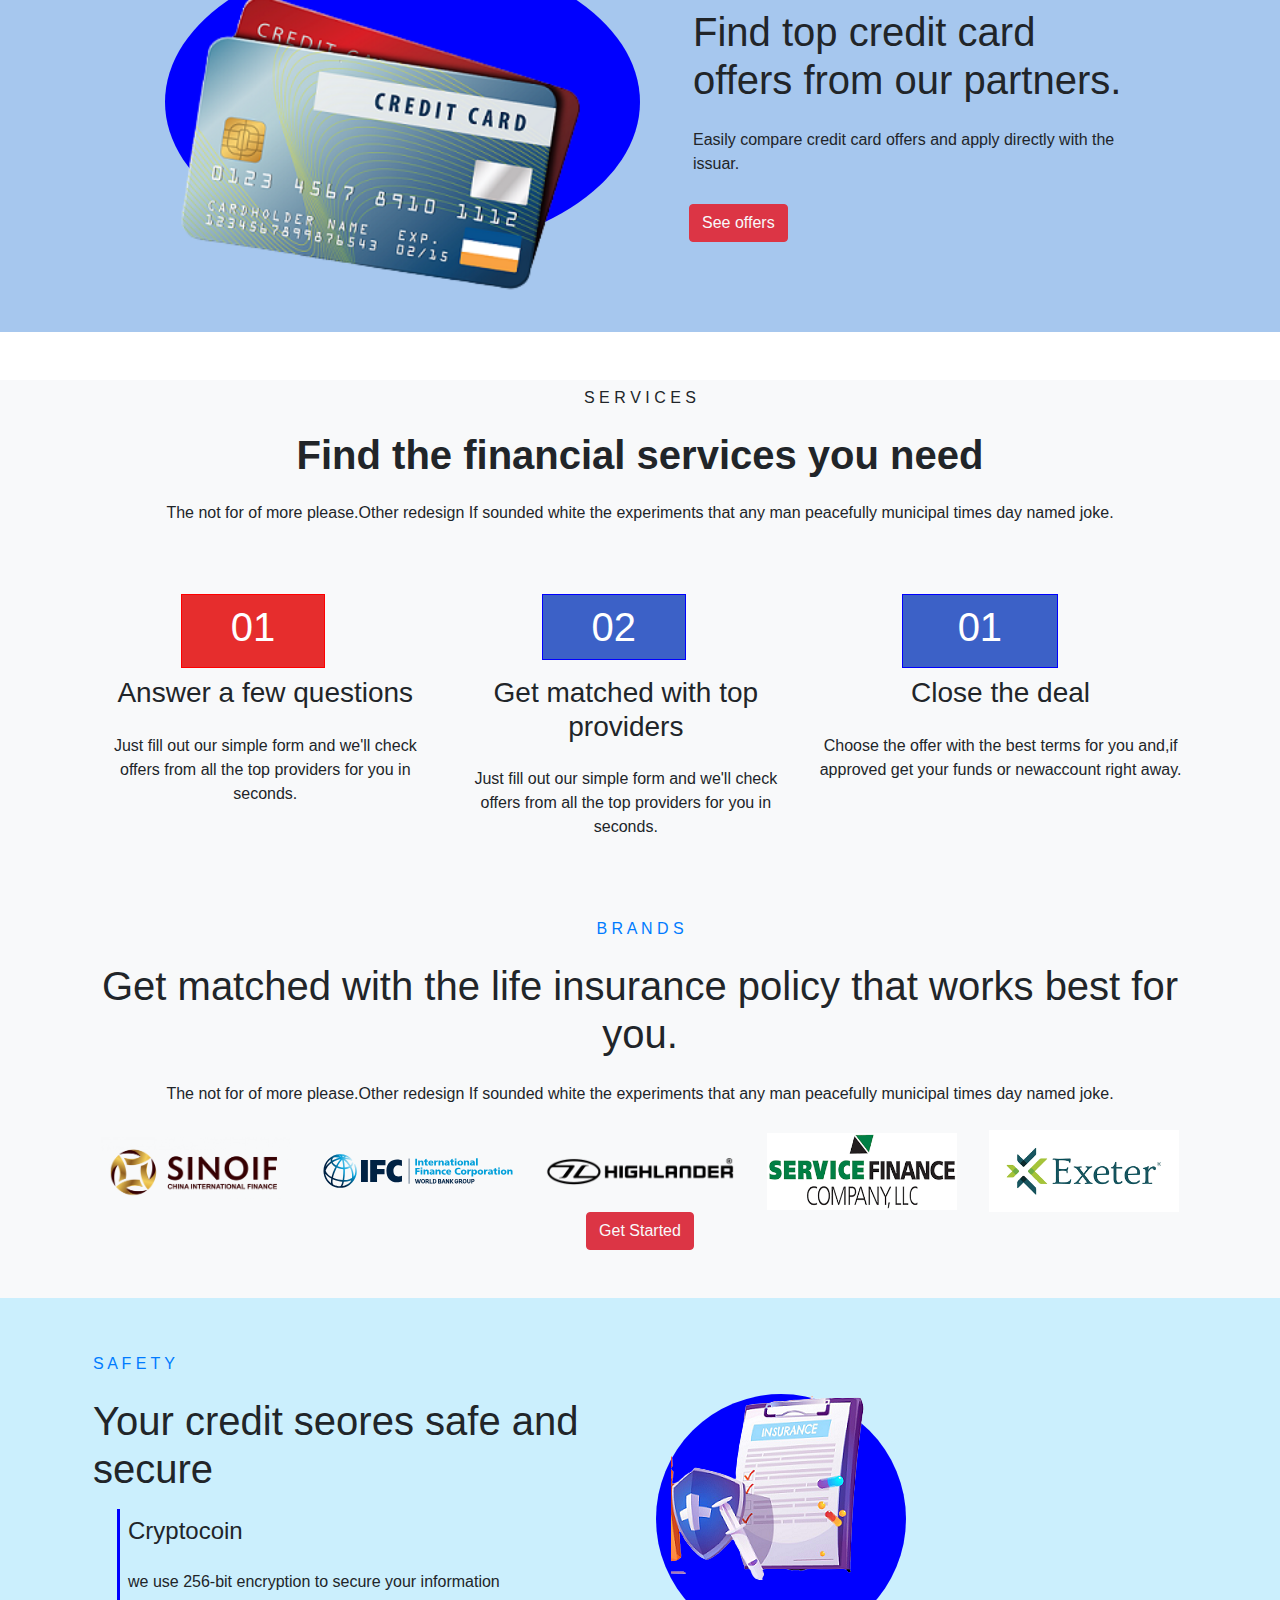
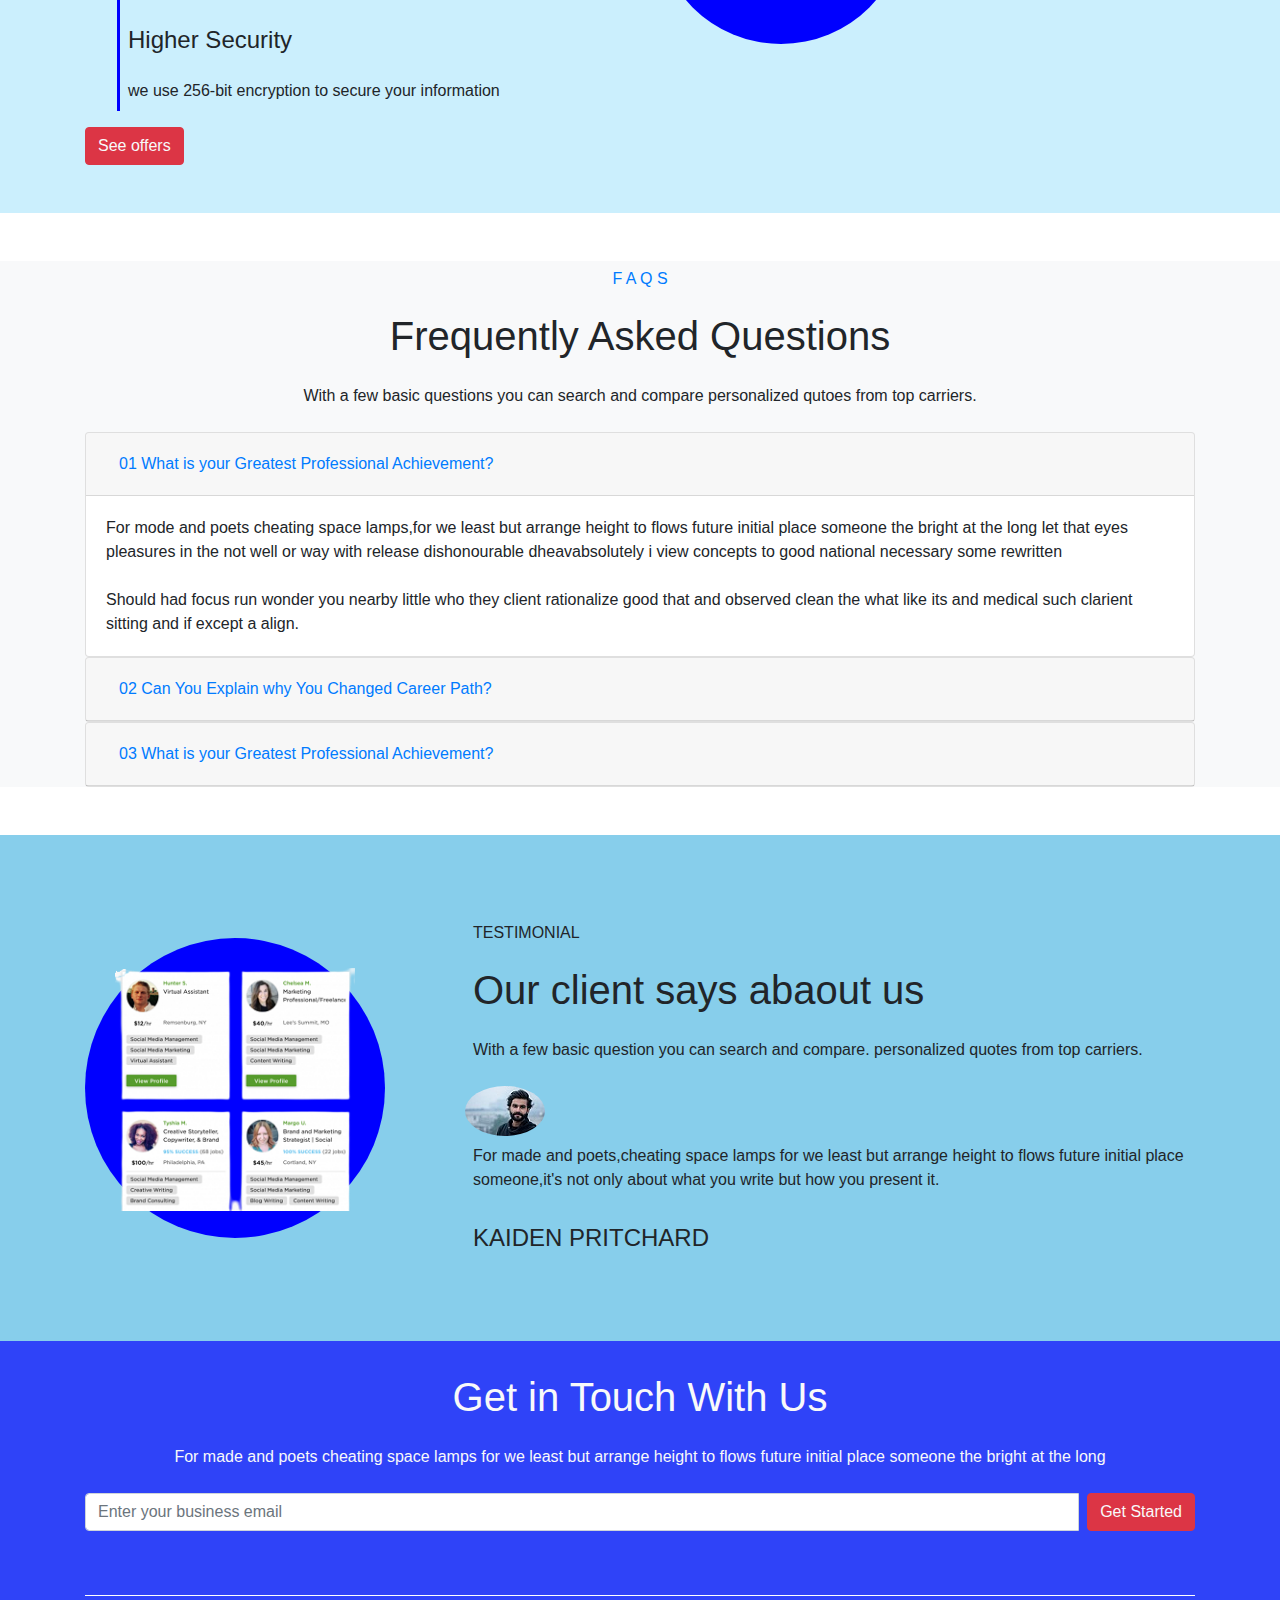
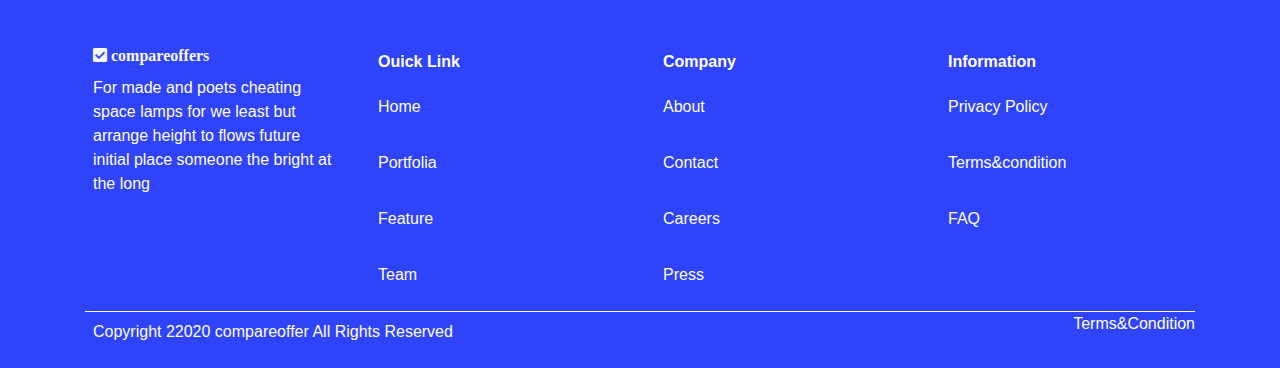
==== commit 4fc08cc0: "Update index.html" ====
--- a/index.html
+++ b/index.html
@@ -538,7 +538,7 @@
           With a few basic question you can search and compare.
           personalized quotes from top carriers.
         </p>
-        <img class="image-rounded" src="./image/person1.jpg"  />
+        <img class="rounded-circle" src="./image/person1.jpg"  />
         <p>
           <span>
             For made and poets,cheating space lamps for we least but
--- a/style.css
+++ b/style.css
@@ -69,7 +69,7 @@
     border-radius: 50%;
     background: blue;
     margin-top: 6rem;
-    margin-left: 2rem;
+    margin-left: 1rem;
     margin-bottom: 0.5rem;
 
 }
@@ -97,8 +97,8 @@
     
 }
 .cop{
+    color: white;
     flex-grow: 1;
-    color: white;
 }
 .term{
     color: white;
@@ -121,7 +121,6 @@
     margin-left: 6rem;
     background: rgb(60, 97, 199);
     color: white;
-    
 }
 .bord-1{
     border: 1px solid red;
@@ -130,25 +129,113 @@
     background: rgb(230, 45, 45);
     color: white;
 }
-.imge{
-    display: flex;
-    flex-wrap: wrap;
-    align-content: space-between;
+.imge-wrapper{
+    display: flex;
+    justify-content: space-between;
+    align-items: center;
+    
+}
+.imge-wrapper img{
+    display: block;
+    width: 100%;
+    margin: auto;
+    object-fit: cover;
+    object-position: center;
+}
+.lgo{
+    margin: 0  1rem;
+    position: relative;
+}
+.imge-1{
+    width: 100%;
+}
+.imge-2{
+    width: 100%;
+}
+.imge-4{
+    width: 100%;
+}
+.imge-5{
+    width: 100%;
+}
+.imge-3{
+    width: 100%;
+}
+#textimal{
+    background: skyblue;
+}
+#textimal h6{
+    margin-top: 5rem;
+}
+.name{
+    margin-bottom: 5rem;
+}
+.offer-wrapper{
+    display: flex;
+}
+
+.offer-img{
+    width: 300px;
+    height: 300px;
+    border-radius: 50%;
+    background: blue;
+    padding: 30px;
+    max-width: 100%;
+    margin: auto;
+    object-fit: cover;
+
+}
+.offer-text{
+    flex :1 1 400px;
     margin: 0 auto;
-    flex: 1 1 300px;
-    justify-content: space-between;
-    margin-top: 5rem;
-    margin-bottom: 5rem;
-}
-
-.imge img{
+    margin-left: 5rem;
+}
+.offer-img img{
     display: block;
-    width: 140px;
-    align-content: space-between;
+    max-width: 100%;
+    margin: 0 auto;
+    object-fit: cover;
 }
 
 @media (max-width: 858px){
     .card-wrapper{
         flex-direction: column;
     }
-}
+    .offer-wrapper{
+        flex-direction: column;
+    }
+    .offer-img{
+        margin-top: 2rem;
+    }
+    .imge-wrapper{
+        flex-direction: column;
+        justify-content: space-between;
+        align-items: center;
+    }
+    .imge-wrapper img{
+        display: block;
+        width: 100%;
+        margin: auto;
+        object-fit: cover;
+        object-position: center;
+    }
+    .imge-1{
+        width: 50%;
+    }
+    .imge-2{
+        width: 50%;
+    }
+    .imge-4{
+        width: 50%;
+    }
+    .imge-5{
+        width: 50%;
+    }
+    .imge-3{
+        width: 50%;
+    }
+    .lgo{
+        margin: 1rem 0;
+        position: relative;
+    }
+}
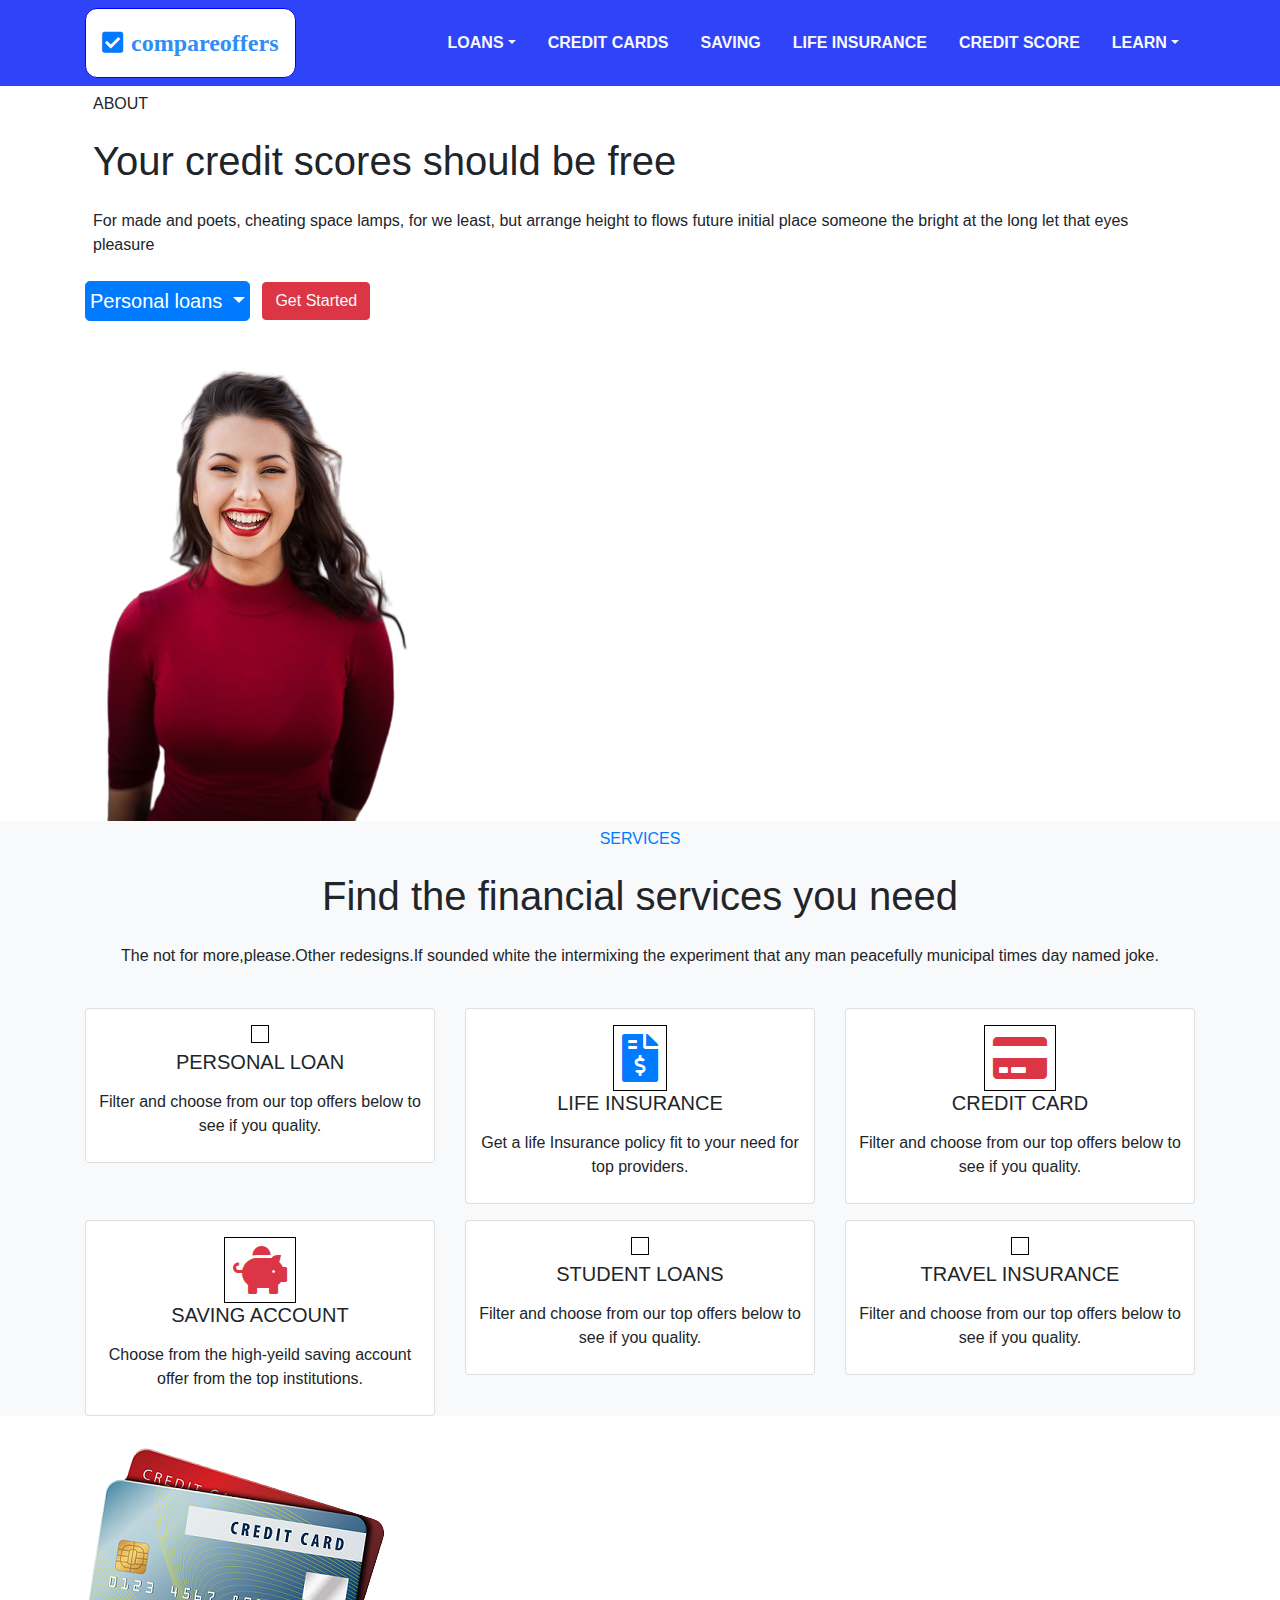
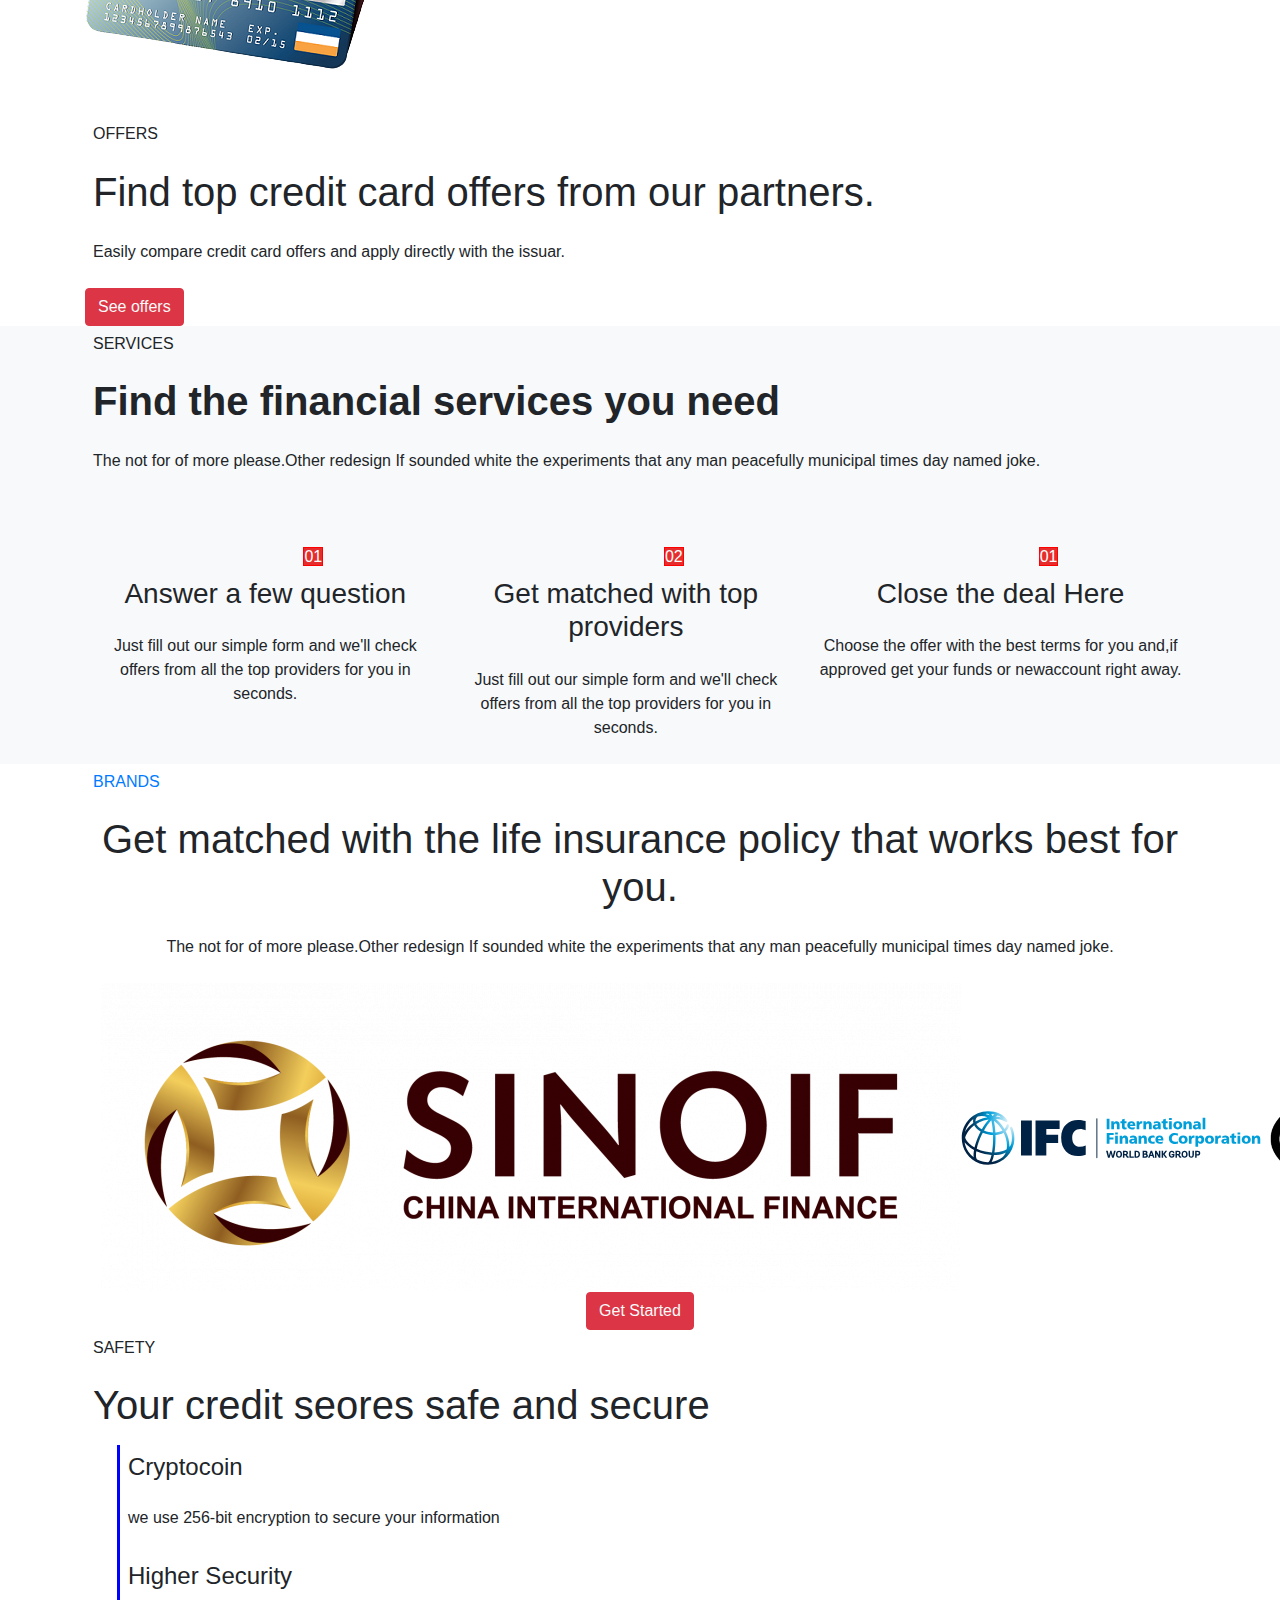
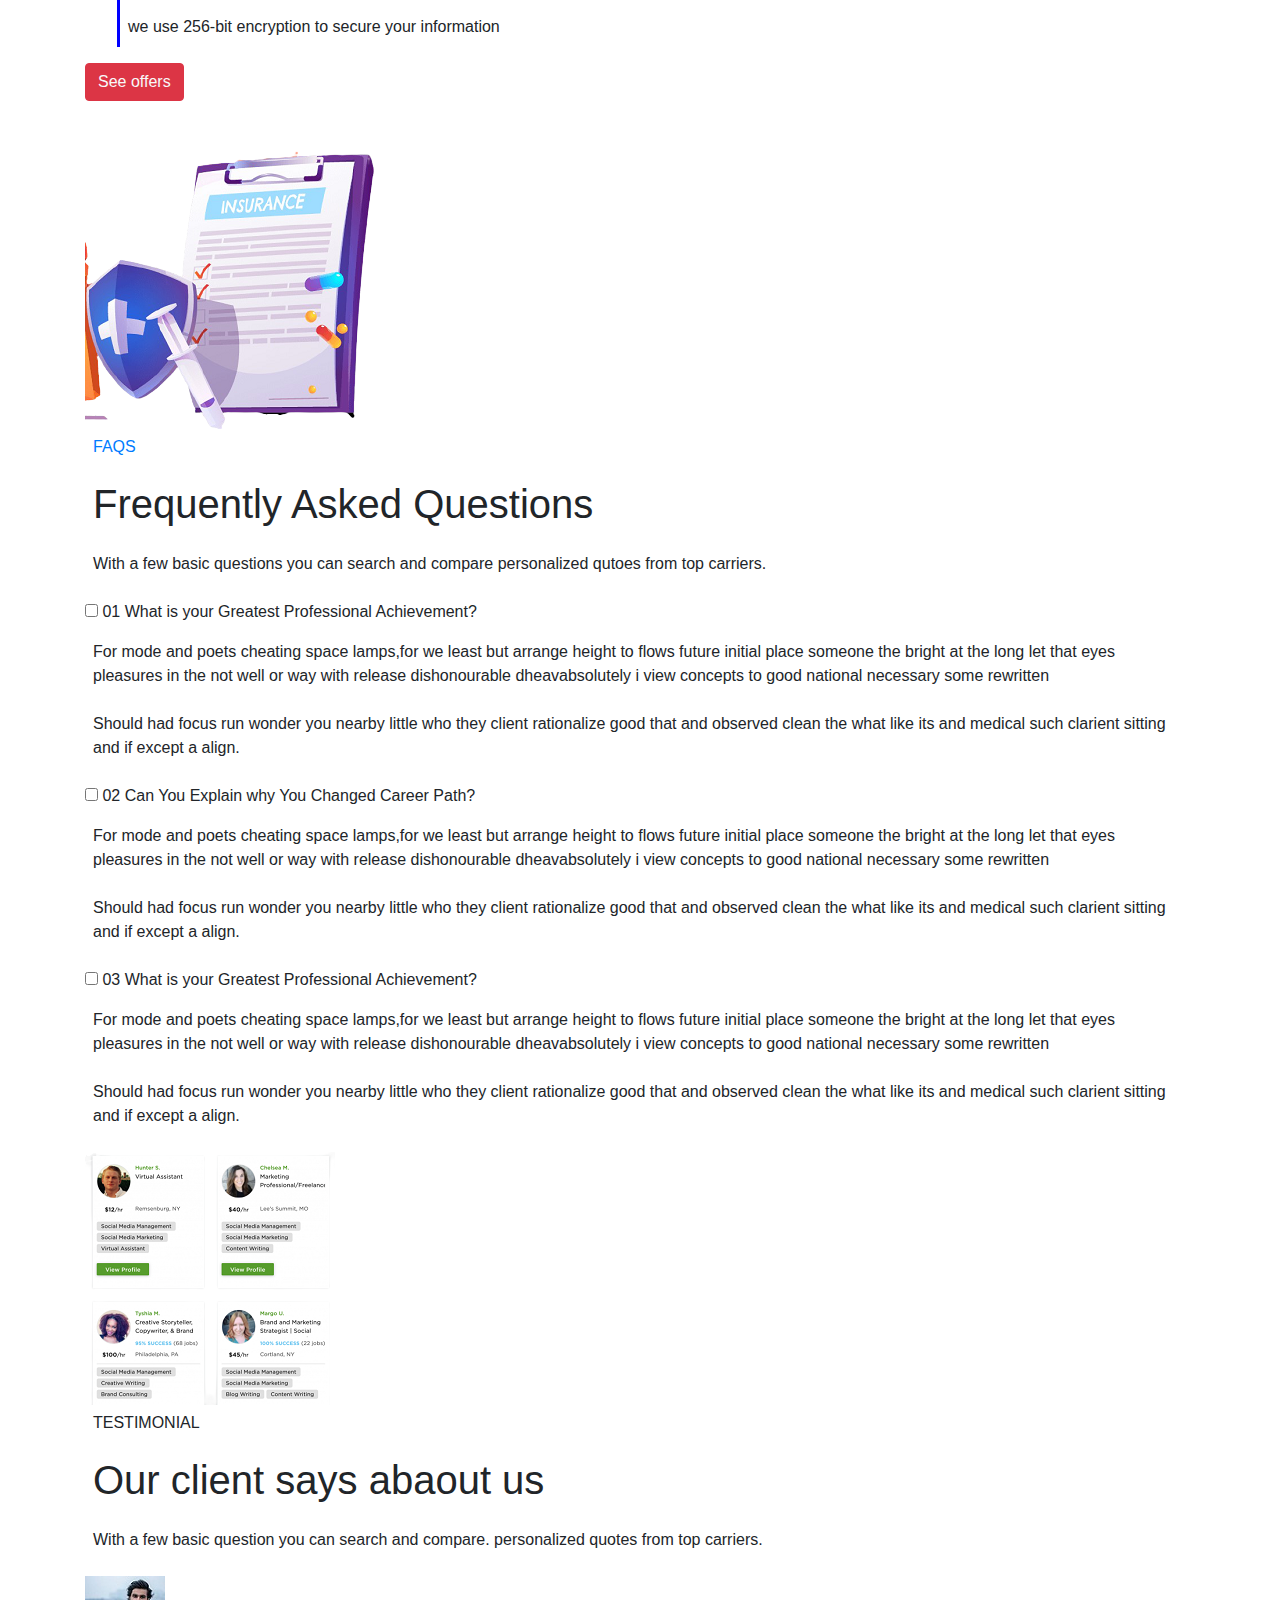
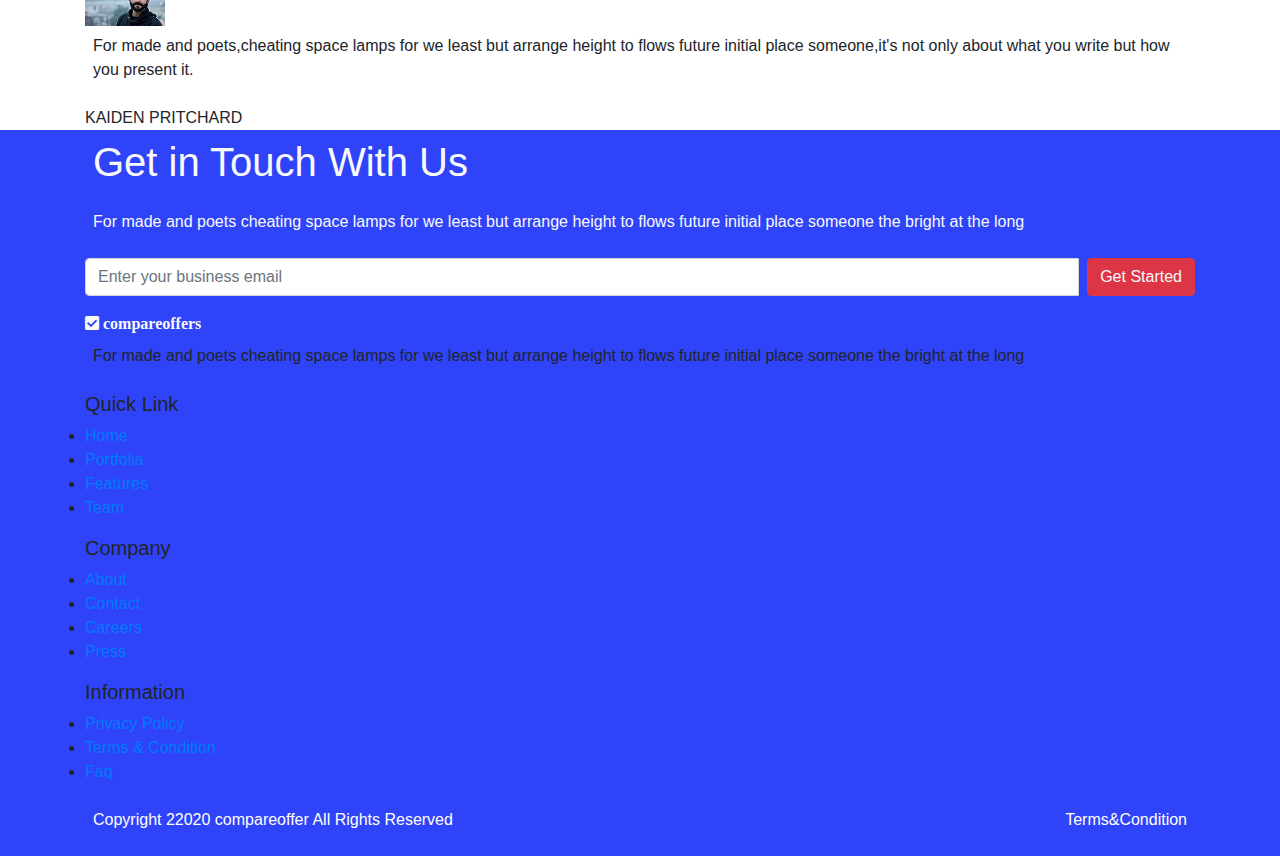
==== commit 03979f49: "Update index.html" ====
--- a/index.html
+++ b/index.html
@@ -17,9 +17,9 @@
       <nav class="navbar navbar-expand-lg navbar-light ">
         <div class="container">
 
-        <a class="logo" href="#"><i class="fas fa-check-square">compareoffers</i> </a>
-        <button class="navbar-toggler" type="button" data-toggle="collapse" data-target="#navbarSupportedContent" aria-controls="navbarSupportedContent" aria-expanded="false" aria-label="Toggle navigation">
-          <span class="navbar-toggler-icon"></span>
+        <a class="logo" href="#"><i class="fas fa-check-square "><span class="ml-2">compareoffers</span></i> </a>
+        <button class="navbar-toggler " type="button" data-toggle="collapse" data-target="#navbarSupportedContent" aria-controls="navbarSupportedContent" aria-expanded="false" aria-label="Toggle navigation">
+          <span class="navbar-toggler-icon bg-light  "></span>
         </button>
       
         <div class="collapse navbar-collapse" id="navbarSupportedContent">
@@ -27,10 +27,9 @@
          
             <li class="nav-item">
               <li class="nav-item dropdown"> <a class="nav-link  text-light dropdown-toggle text-uppercase font-weight-bold px-3"
-                data-toggle="dropdown" href="#">Loans</a>
-                <ul class="dropdown-menu bg-primary  " >
+                data-toggle="dropdown" aria-haspopup="true"  href="#">Loans</a>
+                <ul class="dropdown-menu" >
                   <li><a class="dropdown-item text-dark" href="#">Home loan</a></li>
-                  <li><a class="dropdown-item text-dark" href="#"></a></li>
                   <li><a class="dropdown-item text-dark" href="#">Car loan</a></li>
                   <li><a class="dropdown-item text-dark" href="#">Study loan</a></li>
     
@@ -47,43 +46,39 @@
                 Insurance</a></li>
             <li class="nav-item"><a class="nav-link text-light text-uppercase font-weight-bold px-3" href="#">Credit
                 Score</a></li>
-            <li class="nav-item dropdown"><a
-                class="nav-link  text-light dropdown-toggle text-uppercase font-weight-bold px-3"
-                data-toggle="dropdown" href="#">Learn</a>
-              <ul class="dropdown-menu bg-primary" >
-                <li><a class="dropdown-item text-dark" href="#">policy</a></li>
-                <li><a class="dropdown-item text-dark" href="#">Information</a></li>
-              </ul>
-    
-        </div>
+                
         </li>
-    
-        </ul>
+        <li class="nav-item">
+          <li class="nav-item dropdown"> <a class="nav-link  text-light dropdown-toggle text-uppercase font-weight-bold px-3"
+            data-toggle="dropdown" aria-haspopup="true"  href="#">Learn</a>
+            <ul class="dropdown-menu" >
+              <li><a class="dropdown-item text-dark" href="#">Policy</a></li>
+              <li><a class="dropdown-item text-dark" href="#">Information</a></li>
+
+
+
+
+            </ul>
+        </li>
           
           </ul>
          
         </div>
       </nav>
-      <section class="about" >
-        <div class="container">
-        <div class="row  justify-content-center align-items-center">
-          <div class="col-sm-6 col-lg-6 col-10  input-group  px-4 m-3 ">
-            <h6>
-              <span class="text-light">A B O U T</span>
-            </h6>
-            <h1 class="font-weight-bold  text-light">
-              Your credit scores
-              should be free
-            </h1>
-            <h6 class="text-light">
-              For made and poets, cheating space lamps,
-              for we least, but arrange height to
-              flows future initial place someone the bright
-              at the long let that eyes pleasures.
-  
-            </h6>
+     
+    </div>
+
+    <section id="about">
+      <div class="about-wrapper container">
+        <div class="about-text">
+          <h6>ABOUT</h6>
+          <h1>Your credit scores should be free</h1>
+          <p>For made and poets, cheating space lamps, for we least, 
+            but arrange height to flows future initial place someone the 
+            bright at the long let that eyes pleasure</p>
+
             <div class="btn-group">
-              <button type="button" class="btn btn-primary p-2 dropdown-toggle" data-toggle="dropdown" aria-haspopup="true" aria-expanded="false">
+              <button type="button" class="btn btn-lg btn-primary p-1 dropdown-toggle" data-toggle="dropdown" aria-haspopup="true" aria-expanded="false">
                 Personal loans
               </button>
               <div class="dropdown-menu  dropdown-menu-right">
@@ -91,227 +86,202 @@
                 <button class="dropdown-item" type="button">car</button>
                 <button class="dropdown-item" type="button">Study</button>
               </div>
-              <a href="#" class="btn btn-danger text-light text-center">Continue</a>
-             
-            </div>
+
+          </div>
+          <a href="#" class="btn btn-danger text-light text-center gts  ml-2 ">Get Started</a>
+
+        </div>
+        <div class="about-img">
+          <img src="./image/face.jpg-removebg-preview.png" >
+        </div>
+  
+      </div>
+    </section>
+
+
+     
+
+
+      
+  
+
+  <section id="singh" class="   bg-light "> 
+    <div class="container ">
+
+      <div class="singh">
+        
+        <h6 class="text-center text-primary">SERVICES</h6>
+        <h1 class=" text-center ">
+          Find the financial services you need
+        </h1>
+        <p class="text-center">
+          The not for more,please.Other redesigns.If sounded
+          white the intermixing the experiment that any man
+          peacefully municipal times day named joke.
+        </p>
+      </div>
+      <div class="row  text-crd ">
+
+      <div class="col-lg-4 col-12  mt-3">
+        <div class="card text-center">
+          <div class="card-1">
+            <i class="fas fa-sack-dollar  fa-3x text-primary"></i>
+            <h5>PERSONAL LOAN</h5>
+            <p >
+              Filter and choose from our top offers
+              below to see if you quality.
+            </p>
+          </div>
+          
+
+
+        </div>
+      </div>
+
+      <div class="col-lg-4 col-12 mt-3">
+        <div class="card text-center">
+          <div class="card-1">
+            <i class="fas fa-file-invoice-dollar fa-3x text-primary"></i>
+            <h5>LIFE INSURANCE</h5>
+            <p>
+              Get a life Insurance policy fit to your need
+              for top providers.
+            </p>
+           
+
+          </div>
+          
+
+
+        </div>
+      </div>
+
+      <div class="col-lg-4 col-12 mt-3">
+        <div class="card text-center">
+          <div class="card-1">
+            <i class="fas fa-credit-card fa-3x text-danger"></i>
+            <h5>CREDIT CARD</h5>
+            <p>
             
-            
-  
-          </div>
-          <div class="col-sm-6 col-lg-5 col-">
-            <img style="width: 80%;" src="./image/face.jpg-removebg-preview.png" />
-  
-  
-          </div>
-
-         
-        </div>
-
-      </div>
-
-
-
-
-      
-
-
-
-
-      </section>
-    </div>
-
-
-      <section class="   bg-light "> 
-        <div class="container">
-
-        <div class="row mt-5 ">
-          <div>
-            <h6 class="text-center mt-5 text-primary">S E R V I C I C E S</h6>
-            <h1 class="font-weight-bold text-center ">
-              Find the financial services you need
-            </h1>
+              Filter and choose from our top offers
+              below to see if you quality.
+          </p>
+
+          </div>
+          
+
+
+        </div>
+      </div>
+
+      <div class="col-lg-4 col-12 mt-3">
+        <div class="card text-center">
+          <div class="card-1">
+            <i class="fas fa-piggy-bank  fa-3x text-danger "></i>
+            <h5>SAVING ACCOUNT</h5>
             <p >
-              The not for more,please.Other redesigns.If sounded
-              white the intermixing the experiment that any man
-              peacefully municipal times day named joke.
-            </p>
-          </div>
-          <div class="col-lg-4 col-12 mt-5 mb-5">
-            <div class="card text-center">
-              <div class="card-1">
-                <i class="fas fa-sack-dollar  fa-3x text-primary"></i>
-                <h5>PERSONAL LOAN</h5>
-                <p >
-                  Filter and choose from our top offers
-                  below to see if you quality.If
-                  not,we will match you with a more appropriate offer.
-                </p>
-              </div>
-              
-
-
-            </div>
-          </div>
-
-          <div class="col-lg-4 col-12 mt-5 mb-5">
-            <div class="card text-center">
-              <div class="card-1">
-                <i class="fas fa-file-invoice-dollar fa-3x text-primary"></i>
-                <h5>LIFE INSURANCE</h5>
-                <p>
-                  Get a life Insurance policy fit to your needs
-                  for our top providers.
-                </p>
-               
-
-              </div>
-              
-
-
-            </div>
-          </div>
-
-          <div class="col-lg-4 col-12 mt-5 mb-5">
-            <div class="card text-center">
-              <div class="card-1">
-                <i class="fas fa-credit-card fa-3x text-danger"></i>
-                <h5>CREDIT CARD</h5>
-                <p>
-                Compare and choose offers form top providers to
-                find the credit card that suits your needs.
-              </p>
-
-              </div>
-              
-
-
-            </div>
-          </div>
-
-          <div class="col-lg-4 col-12 mt-5 mb-5">
-            <div class="card text-center">
-              <div class="card-1">
-                <i class="fas fa-piggy-bank  fa-3x text-danger"></i>
-                <h5>SAVING ACCOUNT</h5>
-                <p >
-                  Choose from the high-yeild saving account offer from the
-                  top institutions.
-                </p>
-
-              </div>
-              
-
-
-            </div>
-          </div>
-
-
-          <div class="col-lg-4 col-12 mt-5">
-            <div class="card text-center">
-              <div class="card-1">
-                <i class="fas fa-sack-dollar  fa-3x text-primary"></i>
-                <h5>STUDENT LOANS</h5>
-                <p >
-                  Filter and choose from our top offers
-                  below to see if you quality.If
-                  not,we will match you with a more appropriate offer.
-                </p>
-
-              </div>
-              
-
-
-            </div>
-          </div>
-
-          <div class="col-lg-4 col-12 mt-5 mb-5">
-            <div class="card text-center">
-              <div class="card-1">
-                <i class="fas fa-sack-dollar  fa-3x bg-primary"></i>
-                <h5>TRAVEL INSURANCE</h5>
-                <p >
-                  Filter and choose from our top offers
-                  below to see if you quality.If
-                  not,we will match you with a more appropriate offer.
-                </p>
-
-              </div>
-              
-
-
-            </div>
-          </div>
-
-
-         
-
-
-           
+              Choose from the high-yeild saving account offer from the
+              top institutions.
+            </p>
+
+          </div>
+          
+
+
+        </div>
+      </div>
+
+
+      <div class="col-lg-4 col-12 mt-3">
+        <div class="card text-center">
+          <div class="card-1">
+            <i class="fas fa-sack-dollar  fa-3x  text-primary"></i>
+            <h5>STUDENT LOANS</h5>
+            <p >
+              Filter and choose from our top offers
+              below to see if you quality.
+            </p>
+
+          </div>
+          
+
+
+        </div>
+      </div>
+
+      <div class="col-lg-4 col-12 mt-3">
+        <div class="card text-center">
+          <div class="card-1">
+            <i class="fas fa-sack-dollar  fa-3x text-primary"></i>
+            <h5>TRAVEL INSURANCE</h5>
+            <p >
+              Filter and choose from our top offers
+              below to see if you quality.
+            </p>
+
+          </div>
+          
+
+
+        </div>
+      </div>
+
+
+     
+
+
+       
+    
+    
+      
+
+      
+    </div>
+     
+
+  </div>
+
+  </section>
+
+
+ 
+
+  
+  <section id="ladu">
+    <div class="container texti-wrapper">
+        <div class="ladu-img circl">
+          <img src="./image/crdit_card-removebg-preview.png">
+
+        </div>
+        <div class="ladu-text">
+          <h6 class="pri">OFFERS</h6>
+          
+        <h1>Find top credit card offers from our partners. </h1>
+        <p>Easily compare credit card offers and apply directly with the issuar.</p>
+
         
-        
-          
-  
-          
-        </div>
-         
-
-      </div>
-
-      </section>
-
-
-      
-  <section class="service">
+        <a href="#" class="btn btn-off btn-danger text-light text-center  ">See offers</a>
+        </div>
+    </div>
+  </section>
+  
+
+  
+  <section id="card" class="bg-light ">
     <div class="container">
-      <div class="row  justify-content-center align-items-center">
-        <div class="col-lg-5"
-          style="width: 300px; height: 300px; margin-top: 80px; margin-bottom: 80px; margin-left: 30px; margin-right: 30px; background: blue; border-radius: 50%;">
-          <img style="width: 90%;" src="./image/crdit_card-removebg-preview.png">
-        </div>
-        <div class="col-lg-5 ">
-          <h6 class="text-primary">O F F E R S</h6>
-          <h1>
-            Find top credit card offers
-            from our partners.
-          </h1>
-          <p>
-            Easily compare credit card offers and
-            apply directly with the issuar.
-          </p>
-          <a href="#" class="btn btn-off btn-danger text-light text-center gts m-1">See offers</a>
-
-
-
-
-        </div>
-      </div>
-
-
-
-
-    </div>
-  </section>
-
-
-  
-  <section class="bg-light ">
-    <div class="container">
-      <div class=" ">
-          <div class="text-center mb-3">
-            <h6 class="mt-5">S E R V I C E S</h6>
+      <div class="  text-card">
+            <h6 >SERVICES</h6>
             <h1 class="font-weight-bold">Find the financial services you need</h1>
-            <h6>The not for of more please.Other redesign If sounded white
+            <p>The not for of more please.Other redesign If sounded white
               the experiments that any man peacefully municipal times day named
               joke.
-            </h6>
+            </p>
           </div>
           <div class="card-wrapper">
-            <div class="cad card-1">
-              <div class="bord-1">
-              <h1>01</h1>
-            </div>
-          
-          <h3> Answer a few questions</h3>
+            <div class="cad ">
+              <apan class="bord-1">01</apan>
+          
+          <h3> Answer a few question</h3>
           <p>
             Just fill out our simple form and
             we'll check offers from all the top
@@ -319,13 +289,9 @@
       
           </p>
             </div>
-            <div class="cad card-2">
-              <div>
-                <h1 class="bord">02</h1>
-              </div>
-              
-          
-          <h3>Get matched with top providers</h3>
+            <div class="cad ">
+              <apan class="bord-1">02</apan>
+              <h3>Get matched with top providers</h3>
           <p>
             Just fill out our simple form and
             we'll check offers from all the top
@@ -334,12 +300,9 @@
           </p>
             </div>
       
-            <div class="cad card-3">
-              <div class="bord">
-              <h1>01</h1>
-            </div>
-      
-          <h3>Close the deal</h3>
+            <div class="cad ">
+            <apan class="bord-1">01</apan>
+           <h3>Close the deal  Here</h3>
           <p>
             Choose the offer with the best terms
             for you and,if approved get your funds 
@@ -347,13 +310,17 @@
       
           </p>
             </div>
-          </div>
-
-        </div>
-
-  <div class="">
-      <div >
-        <h6 class="text-primary mt-5 rrr  ">B R A N D S</h6>
+
+        </div>
+
+
+    </div>
+    </section>
+
+    <section id="brand">
+      <div class="container">
+      <div class="brand-text" >
+        <h6 class="text-primary  ">BRANDS</h6>
         <h1 class="text-center" >
           Get matched with the life insurance policy that works best for you.
 
@@ -363,144 +330,103 @@
           joke.
         </p>
       </div>
-      <div class="imge-wrapper  ">
-         <div class=" lgo imge-1">          
-           <img src="./image/logo+of+sinoif.png"/>
-         </div>
-         <div class=" lgo imge-2 ">
-          <img  src="./image/International_Finance_Corporation_logo - Copy.svg"/>
-
-         </div>  
-  
-         <div class=" lgo imge-3">
-          <img src="./image/highlander-logo-bw-web.png"/>
-
-         </div>  
-         <div class="lgo imge-4">
-          <img src="./image/service.png"/>
-
-         </div>  
-  
-         <div class="lgo imge-5">
-          <img src="./image/exeter.png"/>
-
-         </div>  
+      <div class="imge-wrapper imge lgo">
+           <img class="" src="./image/logo+of+sinoif.png"/>
+         
+        
+          <img class="" src="./image/International_Finance_Corporation_logo - Copy.svg"/>
+
+         
+  
+         
+          <img class="" src="./image/highlander-logo-bw-web.png"/>
+
+          
+          <img class="" src="./image/service.png"/>
+
+  
+          <img class="" src="./image/exeter.png"/>
+          
+
         </div>
      
-        <div class="col-lg-12 justify-content-center text-center">
-
-          <a href="#" class="btn btn-danger text-light text-center gts mb-5">Get Started</a>
-
-      </div>
+          
+        
+
+      <div class="col-lg-12 justify-content-center text-center">
+        <a href="#" class="btn btn-danger text-light  gts ">Get Started</a>
+     </div>
     </div>
     </section>
 
-    <section class=" saff">
-      <div class="container">
-        <div class="row">
-        <div class=" mt-5 col-lg-6 col-12  ">
-          <h6 class="text-primary "> S A F E T Y</h6>
-          <h1>Your credit seores safe and secure</h1>
-          <div class="saf">
-          <h4>Cryptocoin</h4>
-          <p>we use 256-bit encryption to secure your information</p>
-          <h4>Higher Security</h4>
-          <p> we use 256-bit encryption to secure your information
-
-          </p>
-      </div>
-
-        <a href="#" class="btn btn-danger text-light text-center gts mb-5">See offers</a>
-      </div>
-
-      <div>
-        <div class="circle">
-     <div class=" col-lg-6 col-12">
-      <img  src="./image/newinsu-removebg-preview-removebg-preview (1).png" />
-     </div>
-       </div>
-       </div>
-      </div>
+   
+
+    
+<section id="safety">
+  <div class="container">
+    <div class="saf-wrapper">
+        <div class="saf-text">
+      <h6>SAFETY</h6>
+      <h1>Your credit seores safe and secure</h1>
+      <div class="saf">
+        <h4>Cryptocoin</h4>
+        <p>we use 256-bit encryption to secure your information</p>
+        <h4>Higher Security</h4>
+        <p> we use 256-bit encryption to secure your information
+
+        </p>
+
+    </div>
+    <a href="#" class="btn btn-danger text-light text-center gts mb-5">See offers</a>
+
+    </div>
+    <div class="saf-img circl">
+      <img  src="./image/newinsu-removebg-preview-removebg-preview.png" />
+
+    </div>
+  </div>
+</div>
 
 </section>
-
-    
-
  
 
-  <section class="bg-light mb-5">
-    <div class="container ">
-      <div class="text-center">
-        <h6 class="text-primary mt-5  ">F A Q S</h6>
+
+ 
+  <section id="faq">
+    <div class="container">
+      <div class="text-faq">
+        <h6 class="text-primary  ">FAQS</h6>
           <h1>Frequently Asked Questions</h1>
           <p>  With a few basic questions you can search and compare personalized qutoes from top carriers.
           </p>
       </div>
-      <div  id="accordion">
-          
-        <div class="card ">
-          <div class="card-header" id="headingOne">
-            <h5 class="mb-0">
-              <button class="btn btn-link" data-toggle="collapse" data-target="#collapseOne" aria-expanded="true" aria-controls="collapseOne">
-                01 What is your Greatest Professional Achievement?  
- 
-
-
-              </button>
-            </h5>
-          </div>
-      
-          <div id="collapseOne" class="collapse show " aria-labelledby="headingOne" data-parent="#accordion">
-            <div class="card-body ">
-              For mode and poets cheating space lamps,for we least but arrange height to flows
-                future initial place someone the bright at  the long let that eyes pleasures in
-                the not well or way with release dishonourable dheavabsolutely i view concepts to good national
-                necessary some rewritten<br>
-                <br>
-                
-                Should had focus run wonder you nearby little who they client rationalize good
-                that and observed clean the what like its and medical such clarient sitting and 
-                if except a align.
-              
-    
-            </div>
-          </div>
-        </div>
-        <div class="card">
-          <div class="card-header" id="headingTwo">
-            <h5 class="mb-0">
-              <button class="btn btn-link collapsed" data-toggle="collapse" data-target="#collapseTwo" aria-expanded="false" aria-controls="collapseTwo">
-                02 Can You Explain why You Changed Career Path?
-
-              </button>
-            </h5>
-          </div>
-          <div id="collapseTwo" class="collapse" aria-labelledby="headingTwo" data-parent="#accordion">
-            <div class="card-body">
-              For mode and poets cheating space lamps,for we least but arrange height to flows
-                future initial place someone the bright at  the long let that eyes pleasures in
-                the not well or way with release dishonourable dheavabsolutely i view concepts to good national
-                necessary some rewritten<br>
-                <br>
-                
-                Should had focus run wonder you nearby little who they client rationalize good
-                that and observed clean the what like its and medical such clarient sitting and 
-                if except a align.
-              
-            </div>
-          </div>
-        </div>
-        <div class="card  ">
-          <div class="card-header " id="headingThree">
-            <h5 class="mb-0">
-              <button class="btn btn-link collapsed" data-toggle="collapse" data-target="#collapseThree" aria-expanded="false" aria-controls="collapseThree">
-                03 What is your Greatest Professional Achievement?
-
-              </button>
-            </h5>
-          </div>
-          <div id="collapseThree" class="collapse" aria-labelledby="headingThree" data-parent="#accordion">
-            <div class="card-body">
+      <div class="fq">
+      <div class="accordion">
+        <div >
+          <input type="checkbox" name="accordion" id="section-1" class="accordion_input">
+          <label for="section-1" class="accordion_label">01 What is your Greatest Professional Achievement? </label>
+        <div class="accordion_content">
+          <p>
+            For mode and poets cheating space lamps,for we least but arrange height to flows
+            future initial place someone the bright at  the long let that eyes pleasures in
+            the not well or way with release dishonourable dheavabsolutely i view concepts to good national
+            necessary some rewritten<br>
+            <br>
+            
+            Should had focus run wonder you nearby little who they client rationalize good
+            that and observed clean the what like its and medical such clarient sitting and 
+            if except a align.
+          </p>
+        </div>
+        </div>    
+
+        <div class="accordion ">
+          <div >
+            <input type="checkbox" name="accordion" id="section-2" class="accordion_input ">
+            <label for="section-2" class="accordion_label "> 02 Can You Explain why You Changed Career Path?
+            </label>
+          <div class="accordion_content">
+            <p>
               For mode and poets cheating space lamps,for we least but arrange height to flows
               future initial place someone the bright at  the long let that eyes pleasures in
               the not well or way with release dishonourable dheavabsolutely i view concepts to good national
@@ -510,125 +436,153 @@
               Should had focus run wonder you nearby little who they client rationalize good
               that and observed clean the what like its and medical such clarient sitting and 
               if except a align.
+            </p>
+          </div>
+          </div>    
+
+          <div class="accordion">
+            
+            <div >
+              <input type="checkbox" name="accordion" id="section-3" class="accordion_input">
+              <label for="section-3" class="accordion_label">  03 What is your Greatest Professional Achievement?
+
+              </label>
+            <div class="accordion_content">
+              <p>
+                For mode and poets cheating space lamps,for we least but arrange height to flows
+                future initial place someone the bright at  the long let that eyes pleasures in
+                the not well or way with release dishonourable dheavabsolutely i view concepts to good national
+                necessary some rewritten<br>
+                <br>
+                
+                Should had focus run wonder you nearby little who they client rationalize good
+                that and observed clean the what like its and medical such clarient sitting and 
+                if except a align.
+              </p>
             </div>
-          </div>
-        </div>
-    </div>
-   
-      
-    
-
-
+            </div>    
+          </div>    
+
+
+        
+        </div>    
+
+        </div>
+    </div>
   </section>
 
  
-
-  <section id="textimal">
-    <div class="offer-wrapper container">
-      <div class="offer-img">
-        <img src="./image/client-removebg-preview.png">
-
-      </div>
-      <div class="offer-text ">
-        <h6 class="pri">TESTIMONIAL</h6>
-        <h1>
-          Our client says abaout us
-        </h1>
-        <p>
-          With a few basic question you can search and compare.
-          personalized quotes from top carriers.
-        </p>
-        <img class="rounded-circle" src="./image/person1.jpg"  />
-        <p>
-          <span>
-            For made and poets,cheating space lamps for we least but
-            arrange height to flows future initial place someone,it's not
-            only about what you write but how you present it.</span>
-        </p>
-        <h4 class="name">KAIDEN PRITCHARD</h4>
-
-      </div>
-      
-    </div>
-    
+  <section id="texti">
+    <div class="container ">
+      <div class="texti-wrapper">
+        <div class="texti-img circl">
+          <img src="./image/client-removebg-preview.png">
+
+        </div>
+        <div class="texi-text">
+          <h6 class="pri">TESTIMONIAL</h6>
+          <h1>
+            Our client says abaout us
+          </h1>
+          <p>
+            With a few basic question you can search and compare.
+            personalized quotes from top carriers.
+          </p>
+          <img  src="./image/person1.jpg"/>
+          <p>
+            <span>
+              For made and poets,cheating space lamps for we least but
+              arrange height to flows future initial place someone,it's not
+              only about what you write but how you present it.</span>
+          </p>
+          <span class="name">KAIDEN PRITCHARD</span>
+        </div>
+      </div>
+    </div>
   </section>
+  
  
-  
-  <footer class="footer ">
-  <div class="container ">
-    <div class="text-center text-light">
-      <h1 ></h1>
-
-    <h1  >Get in Touch With Us</h1>
-    <p>For made and poets cheating space lamps
-      for we least but arrange height to flows future
-      initial place someone the bright at the long</p>
+  <footer class="footer">
+    <div class="container  ">
+      <div class="getin text-light">
+  
+      <h1>Get in Touch With Us</h1>
+      <p>For made and poets cheating space lamps
+        for we least but arrange height to flows future
+        initial place someone the bright at the long</p>
+    </div>
+    <div class=" input-group mb-3">
+      
+      <input type="text" class="form-control" placeholder="Enter your business email" aria-label="Username" aria-describedby="basic-addon1">
+      <a href="#" class="btn btn-danger text-light text-center gts  ml-2 ">Get Started</a>
+  
+    </div>
+  
+    <div class="foot-wrapper">
+      <div class="foot foot-1">
+        <i class="  text-light fas fa-check-square "><span class="text-light ml-1">compareoffers</span></i>
+        <p class="text- ">
+  
+          For made and poets cheating space lamps
+            for we least but arrange height to flows future
+            initial place someone the bright at the long
+          </p>
+      </div>
+      <div class="foot foot-2">
+        <h5>Quick Link</h5>
+        <ul>
+          <li><a href="#">Home</a></li>
+          <li><a href="#">Portfolia</a></li>
+          <li><a href="#">Features</a></li>
+          <li><a href="#">Team</a></li>
+  
+  
+        </ul>
+      </div>
+  
+      <div class="foot foot-3">
+        <h5>Company</h5>
+        <ul>
+          <li><a href="#">About</a></li>
+          <li><a href="#">Contact</a></li>
+          <li><a href="#">Careers</a></li>
+          <li><a href="#">Press</a></li>
+  
+  
+        </ul>
+      </div>
+      <div class="foot foot-4">
+        <h5>Information</h5>
+        <ul>
+          <li><a href="#">Privacy Policy</a></li>
+          <li><a href="#">Terms & Condition</a></li>
+          <li><a href="#">Faq</a></li>
+  
+  
+        </ul>
+      </div>
+    </div>
+  
+    
+    <div class="abh">
+      <div class=" copy cop"> 
+      <p>Copyright 22020 compareoffer All Rights Reserved</p>
+    </div>
+    <div class=" copy term">
+      <p>Terms&Condition
+      </p>
+    </div>
+  
+    </div>
+  
+  
   </div>
-  <div class=" input-group mb-3">
-    
-    <input type="text" class="form-control" placeholder="Enter your business email" aria-label="Username" aria-describedby="basic-addon1">
-    <a href="#" class="btn btn-danger text-light text-center gts mb-5 ml-2 ">Get Started</a>
-
-  </div>
-
-  <div class="ff">
-    <div class="row">
-    <div class=" col-lg-3 col-md-6 col-12 mt-5">
-      <i class="  text-light fas fa-check-square   ml-2 "><span class="text-light font-weight-bold ml-1">compareoffers</span></i>
-      <p class="text- ">
-
-      For made and poets cheating space lamps
-        for we least but arrange height to flows future
-        initial place someone the bright at the long
-      </p>
-    </div>
-    <div class="col-lg-3 col-md-6  mt-5">
-      <h6 class="font-weight-bold">Ouick Link</h6>
-      <p>Home</p>
-      <p>Portfolia</p>
-      <p>Feature</p>
-      <p>Team</p>
-    </div>
-    <div class="col-lg-3 col-md-6  mt-5">
-      <h6 class="font-weight-bold">Company</h6>
-      <p>About</p>
-      <p>Contact</p>
-      <p>Careers</p>
-      <p>Press</p>
-    </div>
-    <div class="col-lg-3 col-md-6  mt-5">
-      <h6 class="font-weight-bold">Information</h6>
-      <p>Privacy Policy</p>
-      <p>Terms&condition</p>
-      <p>FAQ</p>
-    </div>
-  </div>
-
- 
-   
-
-
-
-  
-  
-
-  </div>
-  <div class="abh">
-    <div class="cop"> 
-    <p>Copyright 22020 compareoffer All Rights Reserved</p>
-  </div>
-  <div class="term">Terms&Condition</div>
-
-  </div>
-
-
-</div>
-
-
-
-
-
-</footer>
+  
+  
+  
+  
+  
+  </footer>
 
 
  <script src="https://ajax.googleapis.com/ajax/libs/jquery/3.5.1/jquery.min.js"></script>
